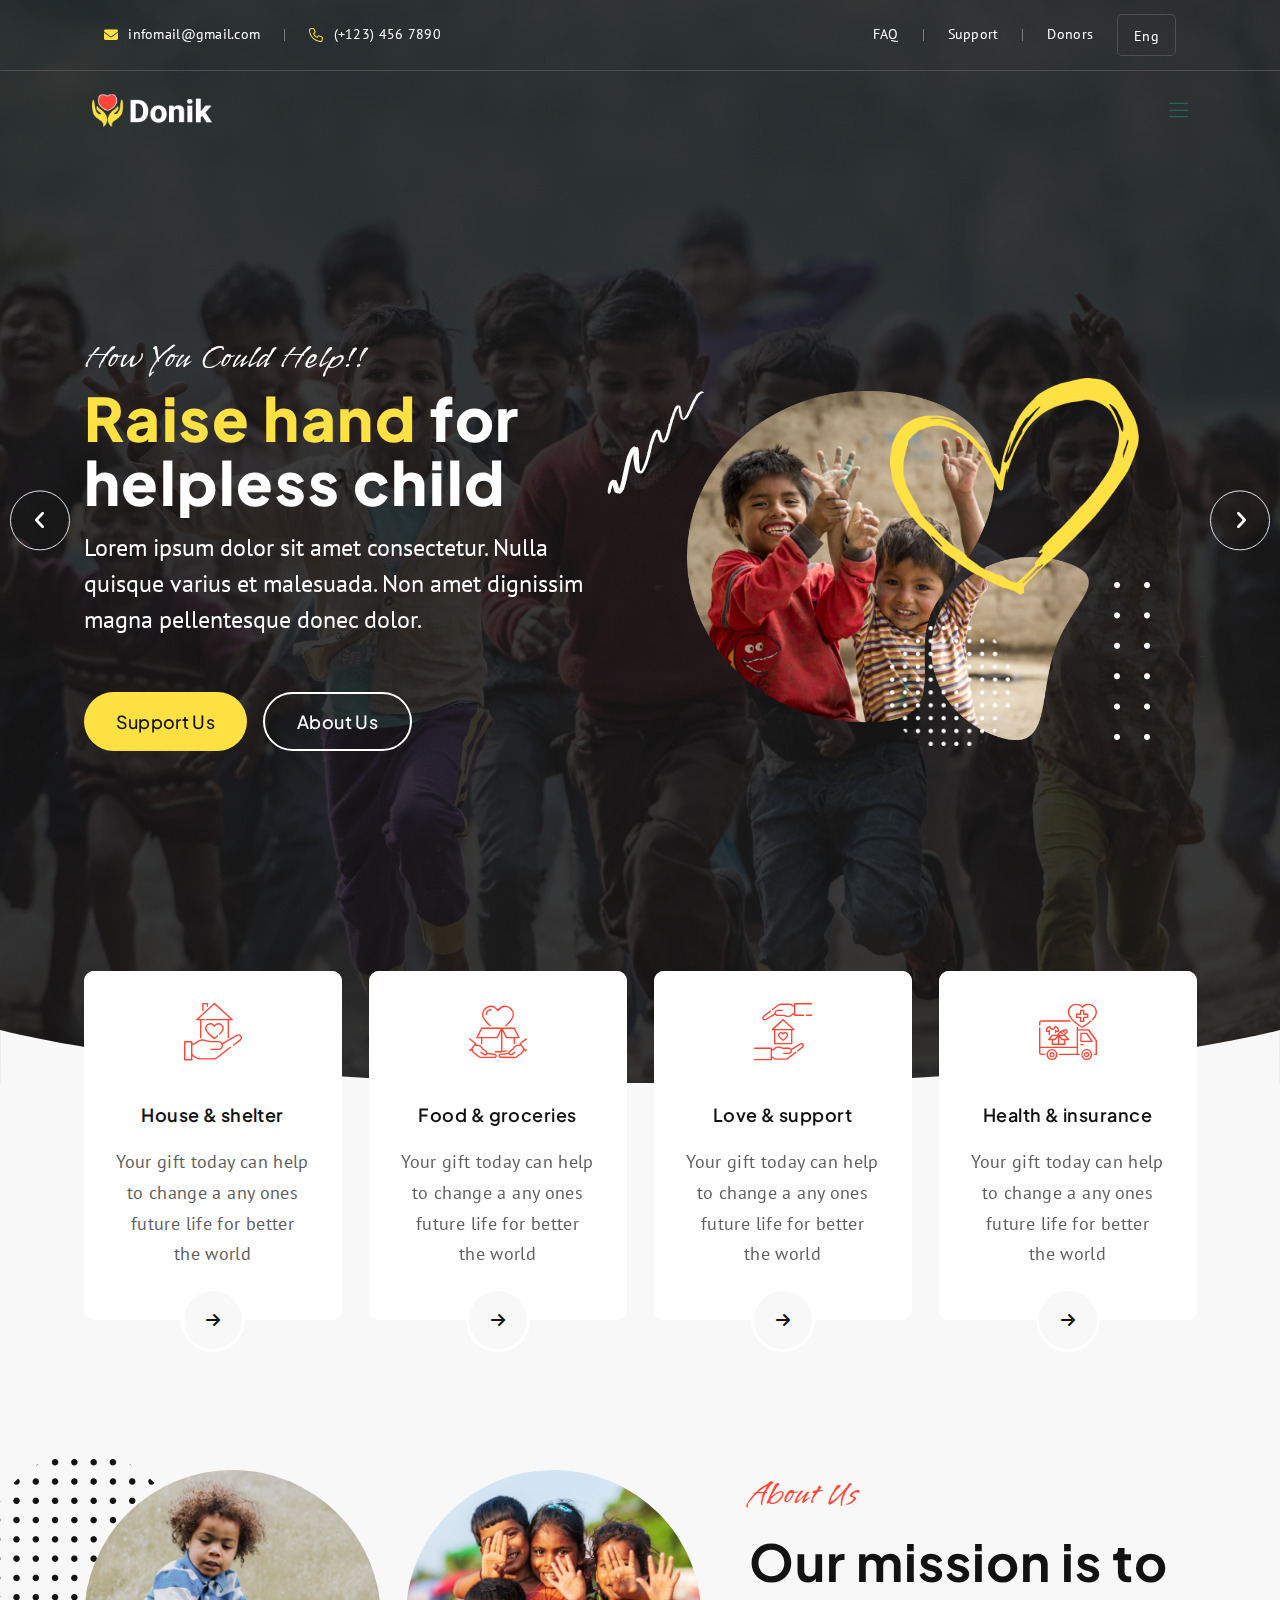
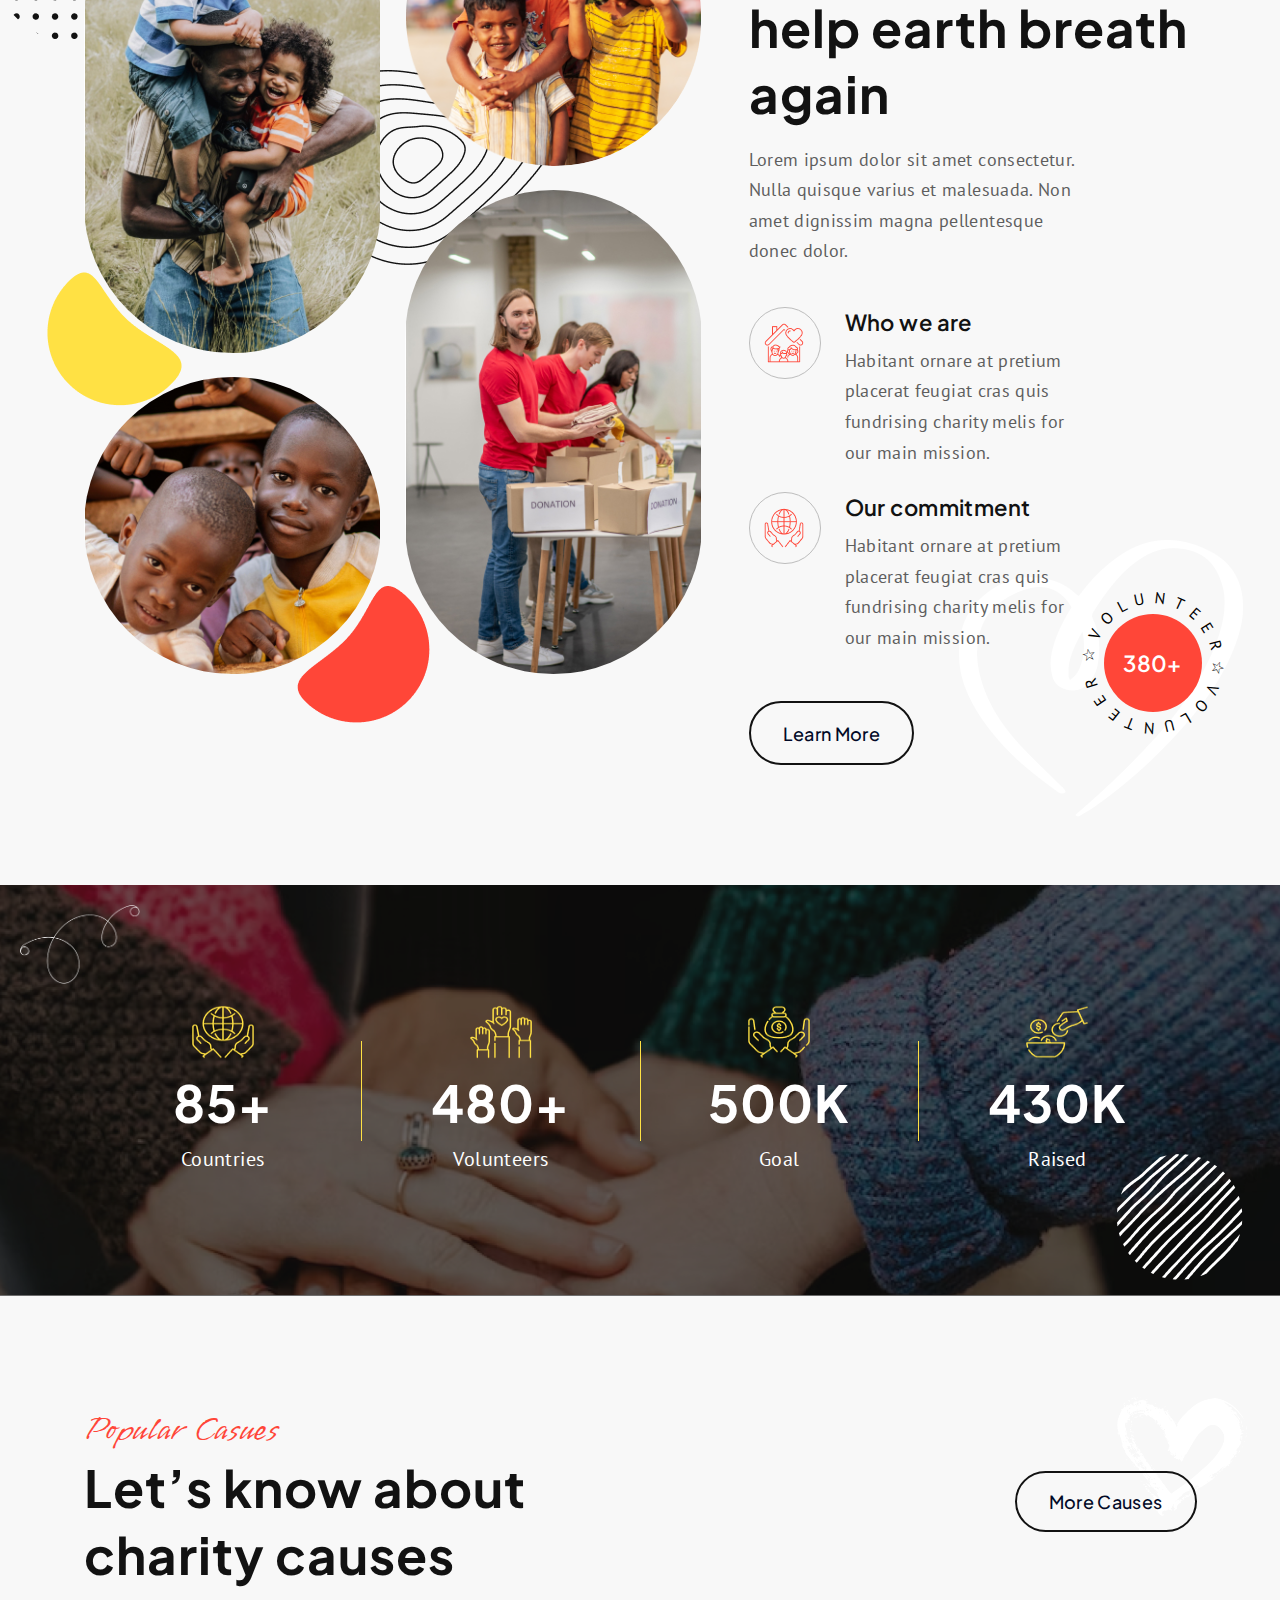
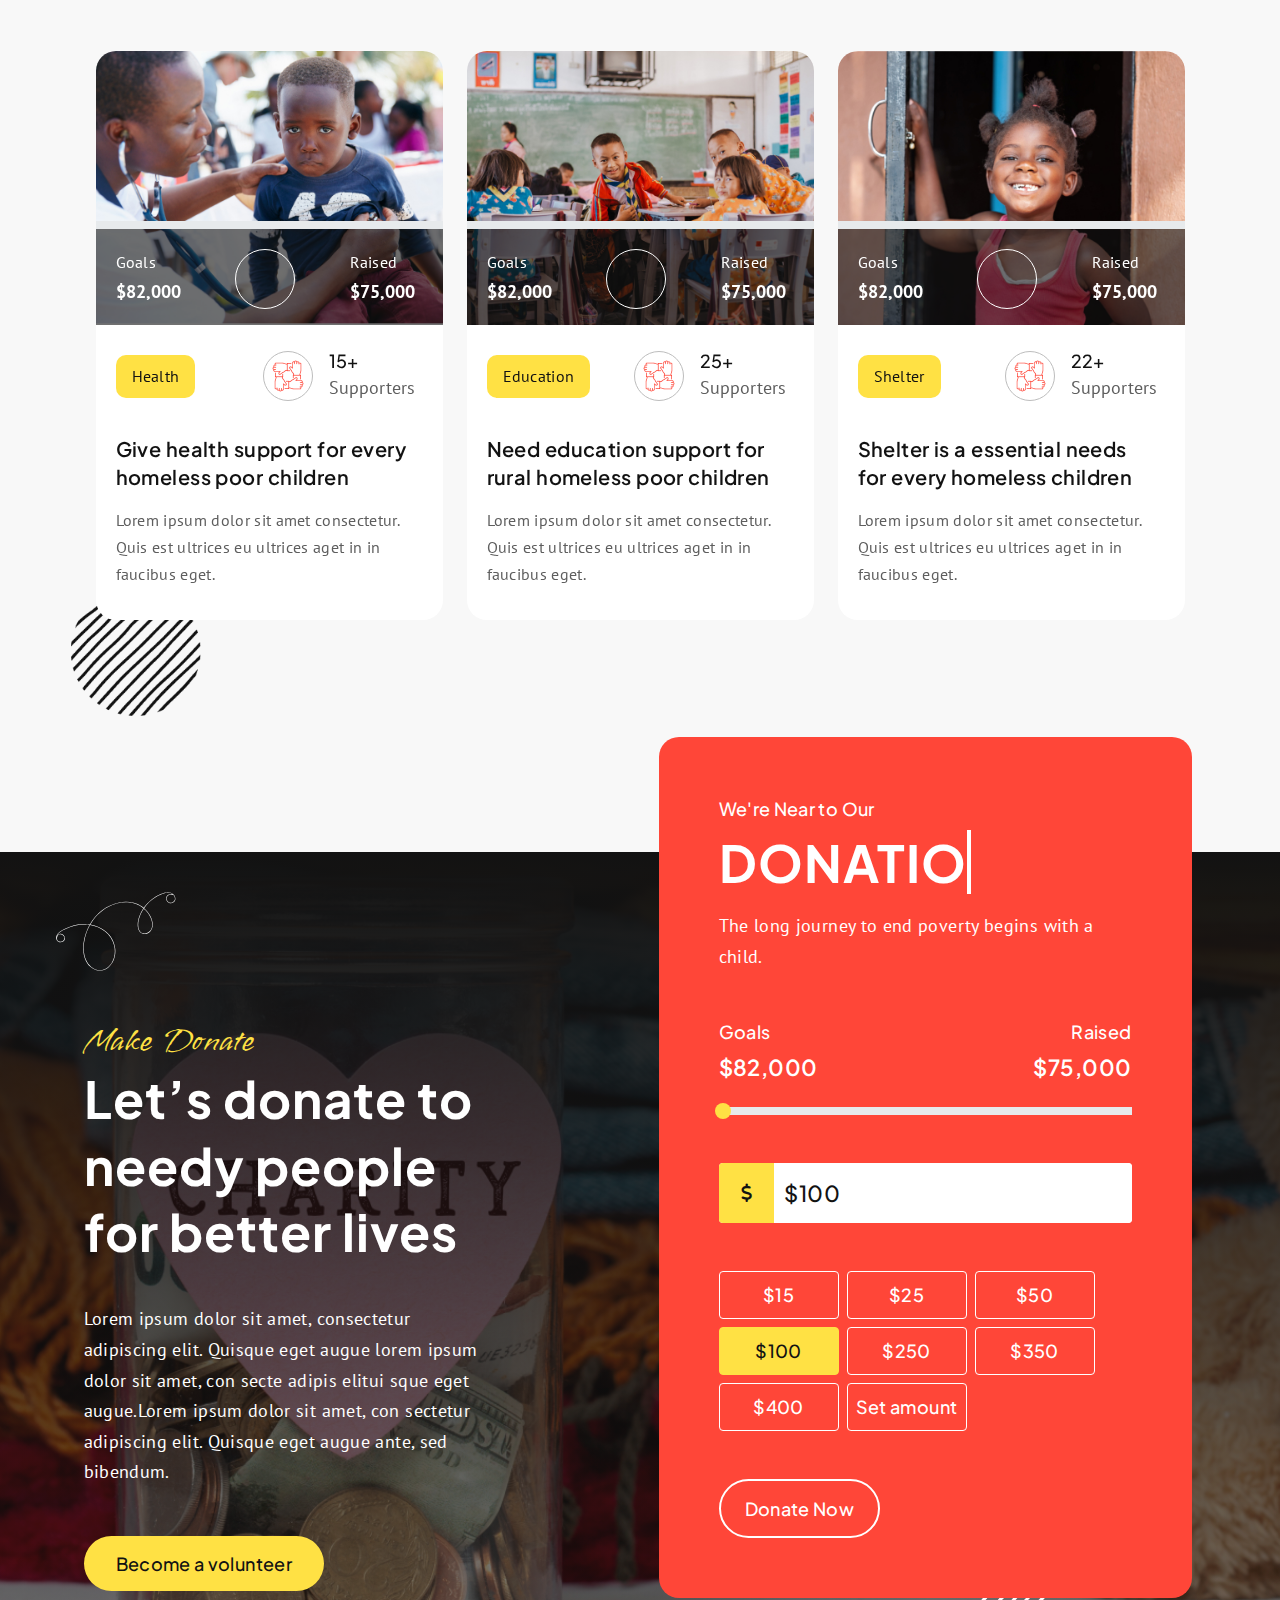
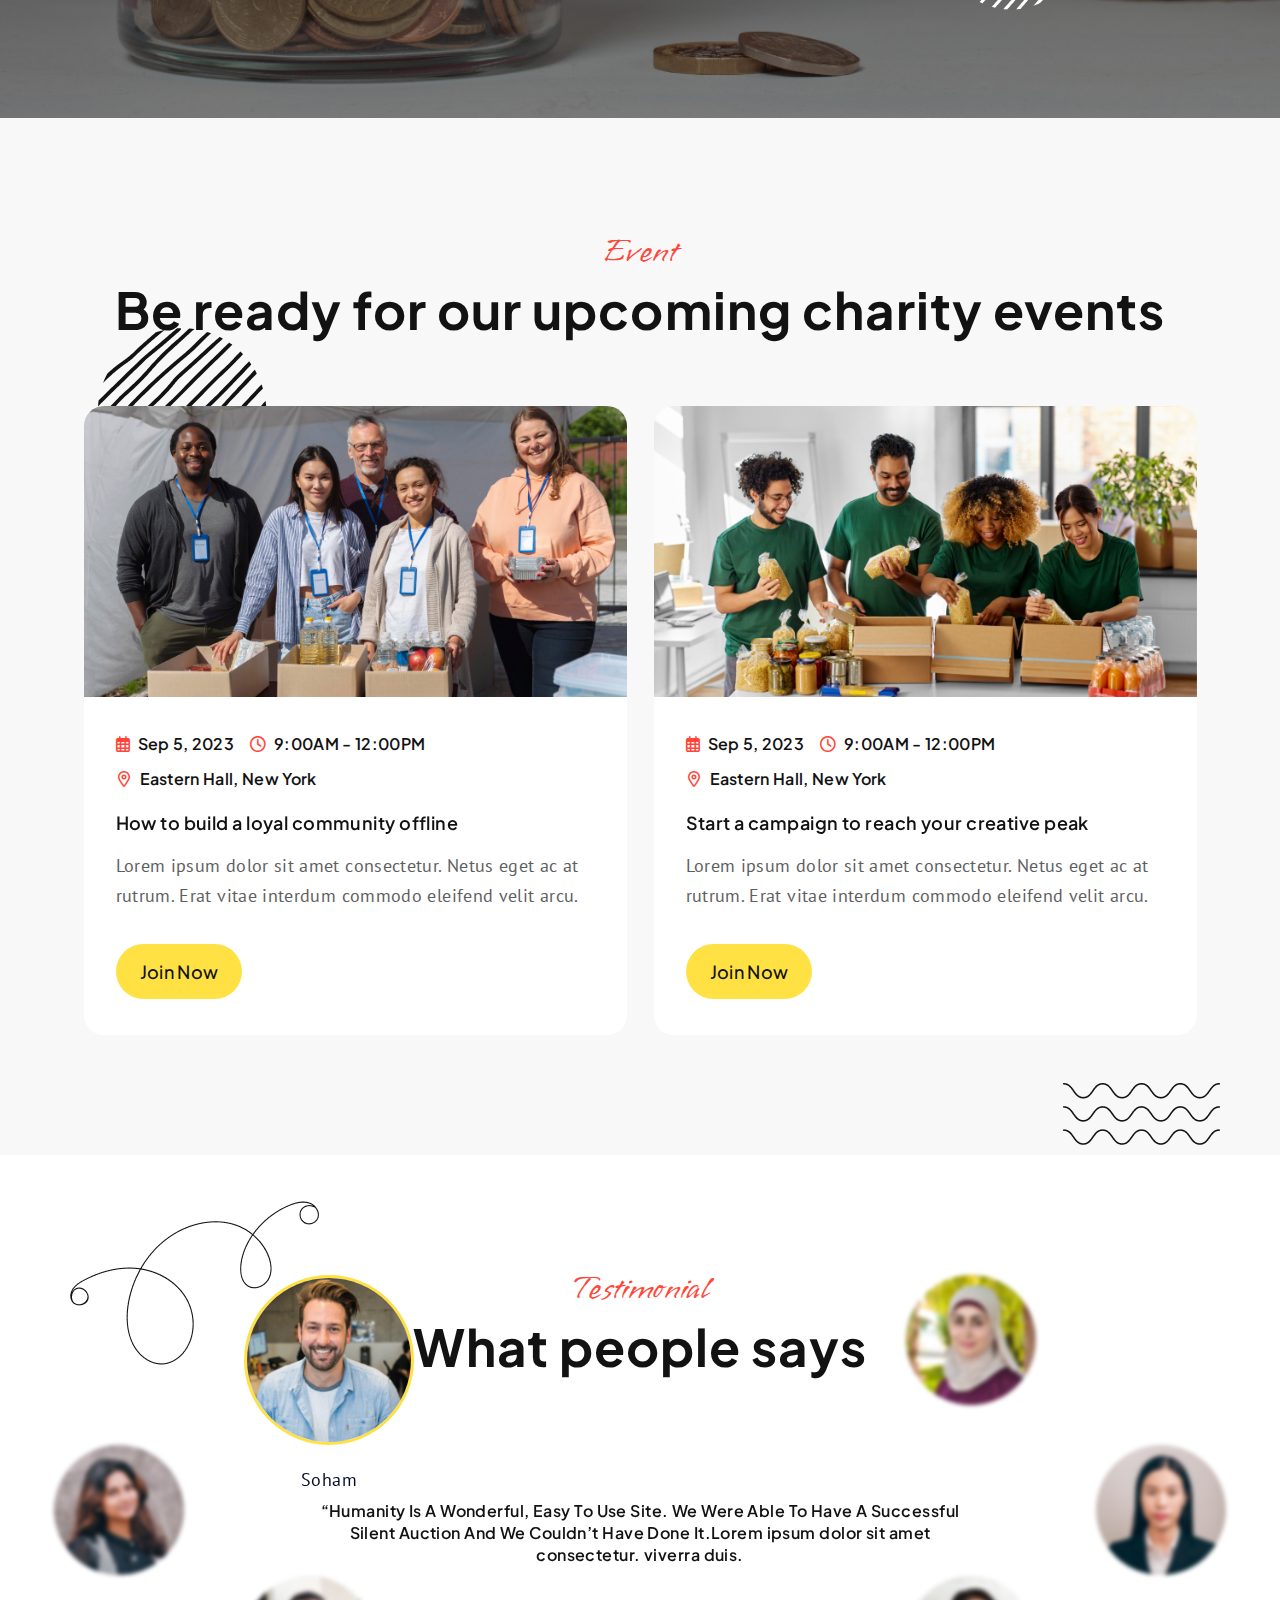
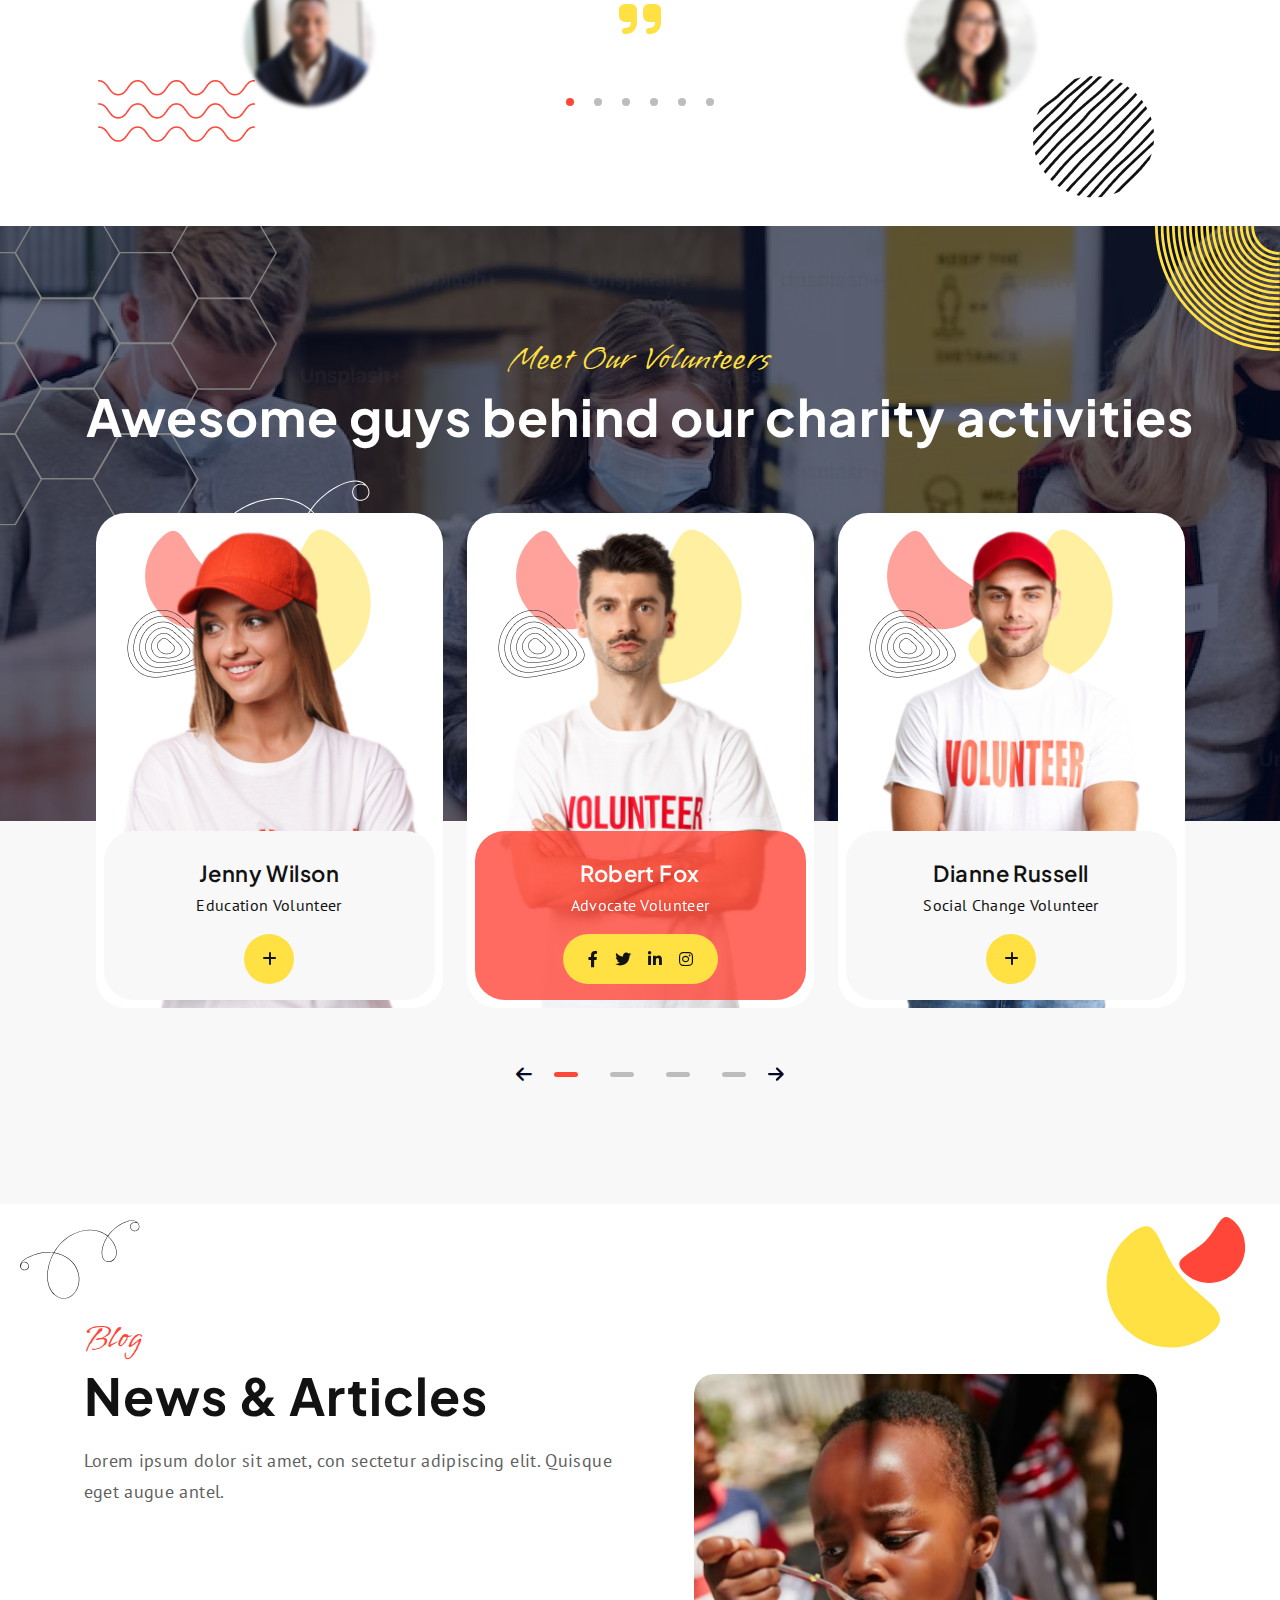
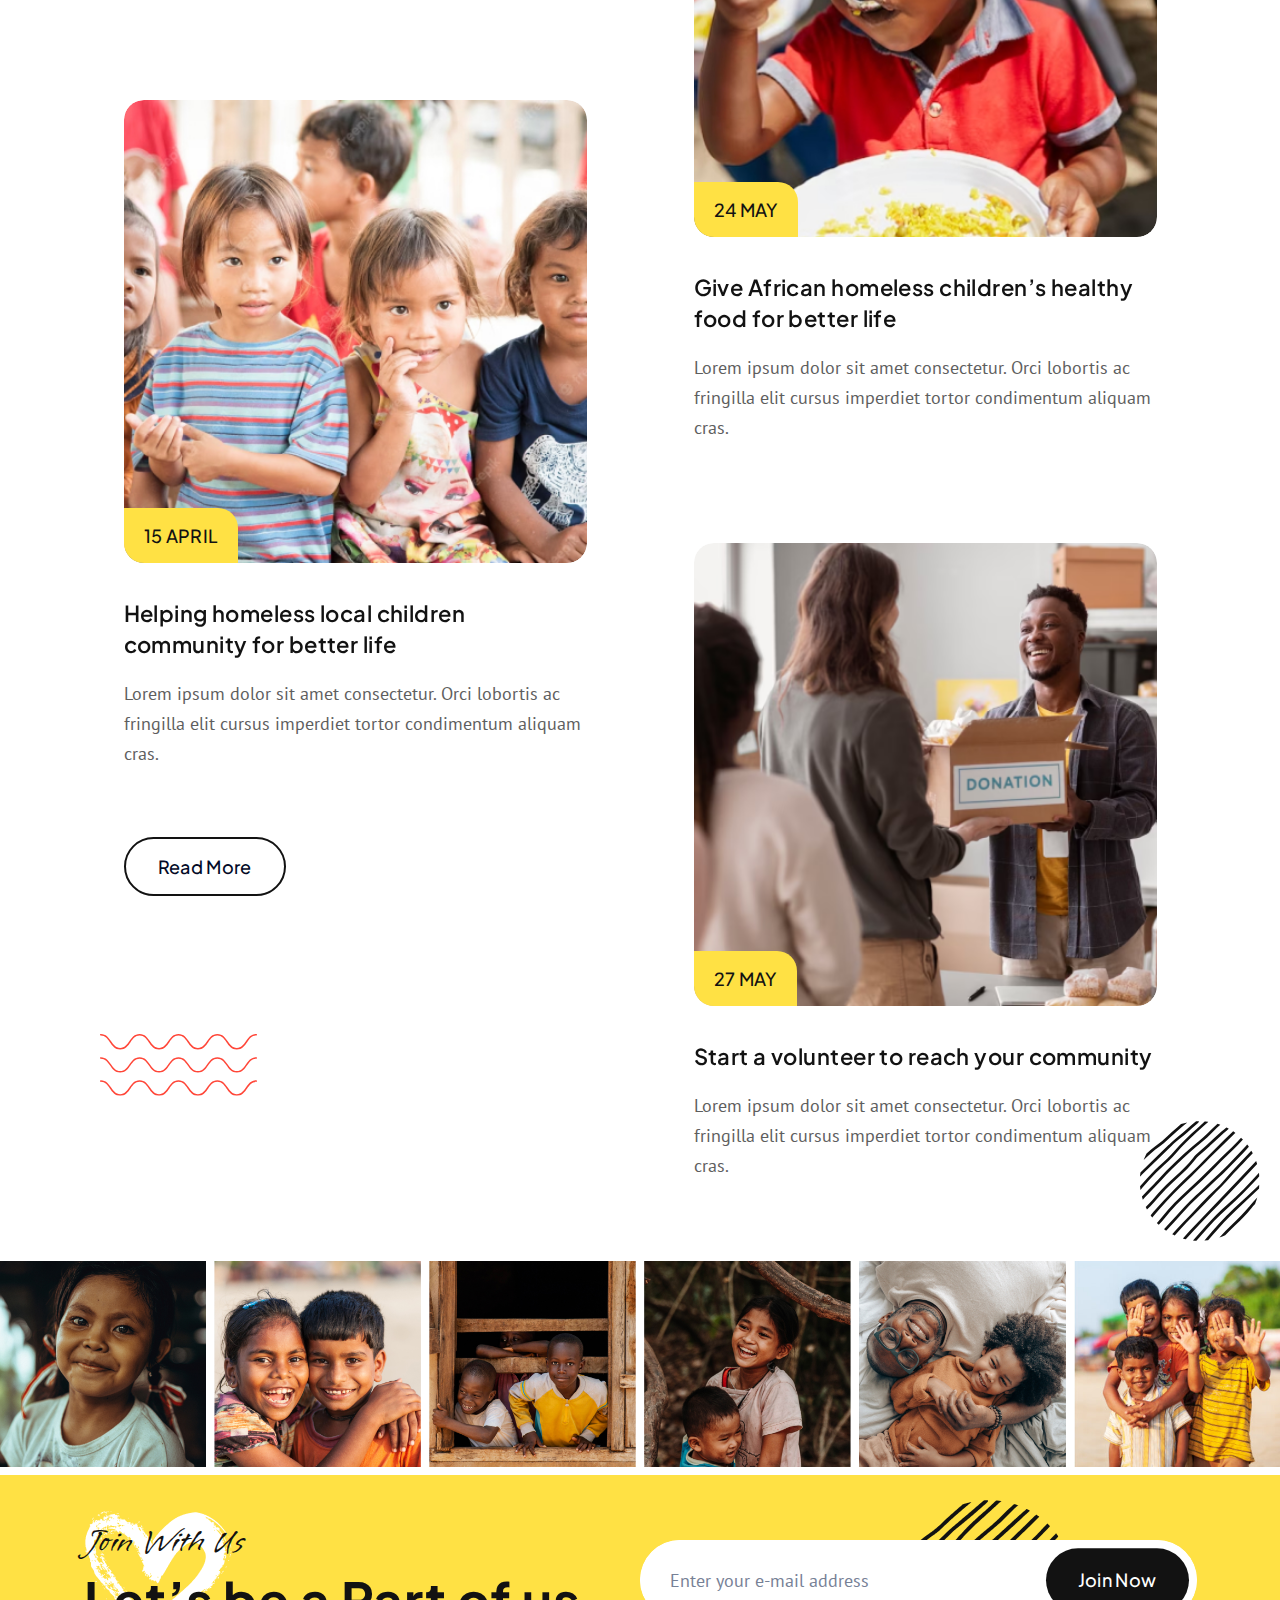
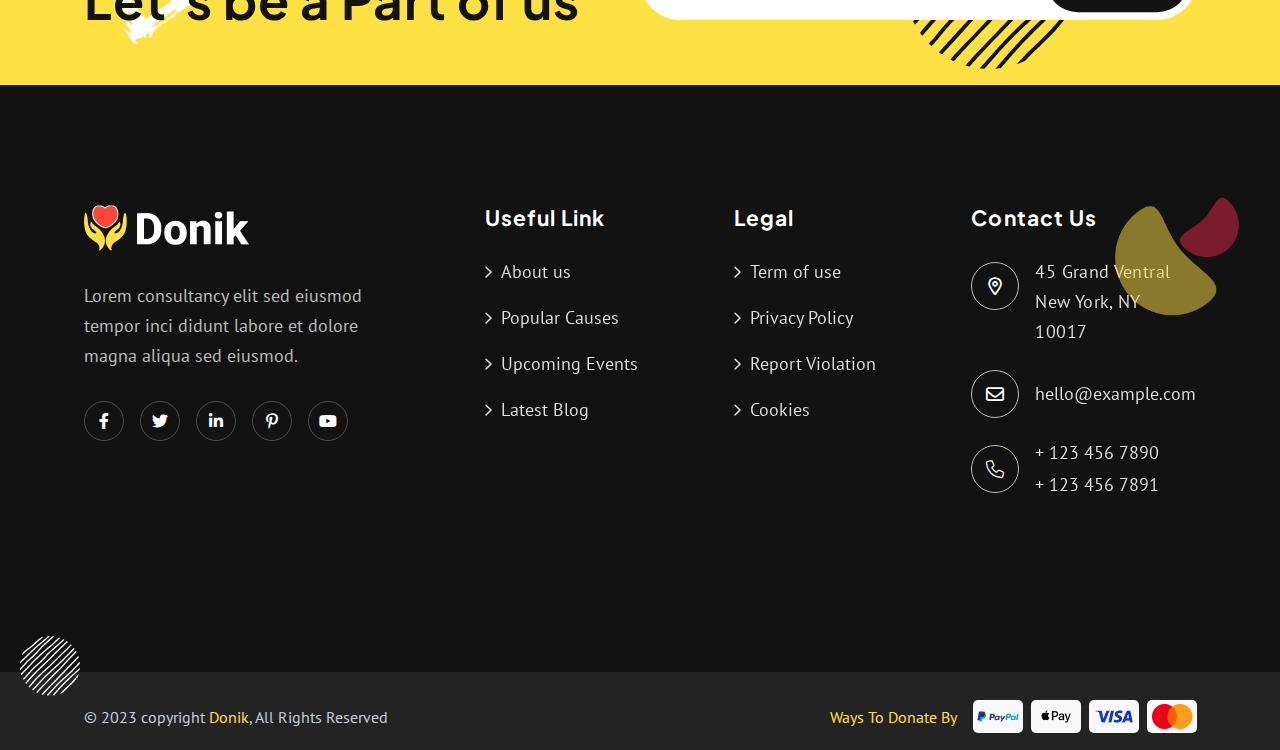
==== index.html @ ec0ce367 "intial setup" ====
<!DOCTYPE html>
<html dir="ltr" lang="zxx">
<head>
    <meta name="viewport" content="width=device-width,initial-scale=1.0" />
    <meta charset="utf-8" />
    <meta name="description" content="Donik - Charity & Fundraising HTML5 Template" />
    <meta name="keywords" content="charity, fundraising, donate today, give back, support, donation drive, community support, kindness, charitable Cause, helping hand, humanity, charity work, financial support, charity event, supporting veterans, donors" />
    <meta name="author" content="BoomDevs" />

    <title>Donik - Charity & Fundraising HTML5 Template</title>

    <link rel="icon" type="image/png" href="images/logo/favicon.png" />

    <link rel="apple-touch-icon" href="images/logo/apple-touch-icon.png" />
    <link rel="apple-touch-icon" sizes="57x57" href="images/logo/apple-touch-icon-57x57.png" />
    <link rel="apple-touch-icon" sizes="72x72" href="images/logo/apple-touch-icon-72x72.png" />
    <link rel="apple-touch-icon" sizes="76x76" href="images/logo/apple-touch-icon-76x76.png" />
    <link rel="apple-touch-icon" sizes="114x114" href="images/logo/apple-touch-icon-114x114.png" />
    <link rel="apple-touch-icon" sizes="120x120" href="images/logo/apple-touch-icon-120x120.png" />
    <link rel="apple-touch-icon" sizes="144x144" href="images/logo/apple-touch-icon-144x144.png" />
    <link rel="apple-touch-icon" sizes="152x152" href="images/logo/apple-touch-icon-152x152.png" />
    <link rel="apple-touch-icon" sizes="180x180" href="images/logo/apple-touch-icon-180x180.png" />

    <link rel="preconnect" href="https://fonts.googleapis.com">
    <link rel="preconnect" href="https://fonts.gstatic.com" crossorigin> 
    <link href="https://fonts.googleapis.com/css2?family=Nunito+Sans:opsz,wght@6..12,600&family=PT+Sans:wght@400;700&family=Plus+Jakarta+Sans:wght@300;400;500;600;700;800&family=Vujahday+Script&display=swap" rel="stylesheet">
    <link rel="stylesheet" href="css/bootstrap.min.css" />
    <link rel="stylesheet" href="css/fontawesome.min.css" />
    <link rel="stylesheet" href="css/magnific-popup.css" />
    <link rel="stylesheet" href="css/slick.css" />
    <link rel="stylesheet" href="css/meanmenu.css" />
    <link rel="stylesheet" href="css/nice-select.css" />
    <link rel="stylesheet" href="css/animate.css" />
    <link rel="stylesheet" href="css/style.css" />

    <!--[if lt IE 9]>
    <script src="https://oss.maxcdn.com/html5shiv/3.7.2/html5shiv.min.js"></script>
    <script src="https://oss.maxcdn.com/respond/1.4.2/respond.min.js"></script>
    <![endif]-->
</head>
<body>
    <!-- Preloader Start !-->
    <div id="preloader">
        <div id="preloader-status">
            <img src="images/preloader.svg" alt="Preloader">
        </div>
    </div>
    <!-- Preloader End !-->

    <!-- Header Start !-->
    <header class="header-area style-1">
        <!-- Header Top Start -->
        <div class="header-top">
            <div class="custom-container">
                <div class="header-top-inner">
                    <div class="header-top-info">
                        <div class="header-contact-info">
                            <span><a href="mailto:hello@donik.com"><i class="fa-solid fa-envelope"></i>infomail@gmail.com</a> </span>
                             <span><a href="tel:+123-456-7890" class="contact-info-item"><i class="icon-phone "></i>(+123) 456 7890</a></span>
                        </div>
                    </div>
                    <div class="header-top-info">
                        <div class="header-contact-info">
                            <span><a href="#" class="contact-info-item">FAQ</a></span>
                            <span><a href="#">Support</a></span>
                            <span><a href="#">Donors</a></span>
                        </div>
                        <div class="lang-select" >
                            <a href="#"><i class="icon-globe-1"></i> Eng <i class="icon-angle-down-6"></i> </a>
                            <ul class="lang-menu ">
                                <li><a href="#">Ban</a></li>
                                <li><a href="#">Spn</a></li>
                                <li><a href="#">Arab</a></li>
                            </ul>
                        </div>
                    </div>
                </div>
            </div>
        </div>
        <!-- Header Top End -->
        <!-- Header Nav Menu Start -->
        <div class="header-menu-area sticky-header">
            <div class="custom-container">
                <div class="header-menu-area-inner">
                    <div class="row">
                        <div class="col-xl-3 col-lg-3 col-md-6 col-6 d-flex align-items-center">
                            <div class="logo">
                                <a href="index.html" class="standard-logo"><img src="images/logo/logo.png" alt="logo" /></a>
                                <a href="index.html" class="sticky-logo"><img src="images/logo/logo4.png" alt="logo" /></a>
                                <a href="index.html" class="retina-logo"><img src="images/logo/logo.png" alt="logo" /></a>
                            </div>
                        </div>
                        <div class="col-xl-9 col-lg-9 col-md-6 col-6 d-flex align-items-center justify-content-between">
                            <div class="menu d-inline-block">
                                <nav id="main-menu" class="main-menu">
                                    <ul>
                                        <li class="dropdown active">
                                            <a href="index.html">Home</a>
                                            <ul class="submenu">
                                                <li><a href="index.html">Home Page 1</a></li>
                                                <li><a href="index-2.html">Home Page 2</a></li>
                                                <li class="dropdown"><a href="index-3.html">Home Page 3</a>
                                                    <ul class="submenu">
                                                         <li><a href="about-us.html">About us</a></li>
                                                        <li class="dropdown"><a href="causes.html">Causes</a>
                                                            <ul class="submenu">
                                                                <li><a href="causes.html">Causes</a></li>
                                                                <li><a href="causes-details.html">Causes Details Page</a></li>
                                                            </ul>
                                                        </li>
                                                        <li class="dropdown">
                                                            <a href="donor-wall.html">Pages</a>
                                                            <ul class="submenu">
                                                                <li ><a href="donor-wall.html">Donor Wall Page</a></li>
                                                                <li><a href="donation-details.html">Donation Details Page</a></li>
                                                                <li><a href="events.html">Events Page</a></li>
                                                                <li><a href="event-details.html">Event Details Page</a></li>
                                                            </ul>
                                                        </li>
                                                        <li class="dropdown">
                                                            <a href="blog.html">Blog</a>
                                                            <ul class="submenu">
                                                                <li><a href="blog.html">Blog</a></li>
                                                                <li><a href="blog-details.html">Blog Details Page</a></li>
                                                            </ul>
                                                        </li>
                                                        <li><a href="contact.html">Contact us</a></li>
                                                    </ul>
                                                </li>
                                            </ul>
                                        </li>
                                        <li><a href="about-us.html">About us</a></li>
                                        <li class="dropdown">
                                            <a href="causes.html">Causes</a>
                                            <ul class="submenu">
                                                <li><a href="causes.html">Causes</a></li>
                                                 <li><a href="causes-details.html">Causes Details Page</a></li>
                                            </ul>
                                        </li>
                                        <li class="dropdown">
                                            <a href="donor-wall.html">Pages</a>
                                            <ul class="submenu">
                                                <li ><a href="donor-wall.html">Donor Wall Page</a></li>
                                                <li><a href="donation-details.html">Donation Details Page</a></li>
                                                <li><a href="events.html">Events Page</a></li>
                                                <li><a href="event-details.html">Event Details Page</a></li>
                                            </ul>
                                        </li>
                                        <li class="dropdown">
                                            <a href="blog.html">Blog</a>
                                            <ul class="submenu">
                                                <li><a href="blog.html">Blog</a></li>
                                                 <li><a href="blog-details.html">Blog Details Page</a></li>
                                            </ul>
                                        </li>
                                        <li><a href="contact.html">Contact us</a></li>
                                    </ul>
                                </nav>
                            </div>
                            <!-- Header Button Start !-->
                            <a href="donation-details.html" class="header-btn style-1 bubble"> Donate Now</a>
                            <!-- Header Button Start !-->
                            <!-- Mobile Menu Toggle Button Start !-->
                            <div class="mobile-menu-bar  text-end">
                                <a href="#" class="mobile-menu-toggle-btn"><i class="fal fa-bars"></i></a>
                            </div>
                            <!-- Mobile Menu Toggle Button End !-->
                        </div>
                    </div>
                </div>
            </div>
        </div>
        <!-- Header Nav Menu End -->
    </header>
    <!-- Header End !-->

    <!-- Menu Sidebar Section Start -->
    <div class="menu-sidebar-area">
        <div class="menu-sidebar-wrapper">
            <div class="menu-sidebar-close">
                <button class="menu-sidebar-close-btn" id="menu_sidebar_close_btn"><i class="fal fa-times"></i></button>
            </div>
            <div class="menu-sidebar-content">
                <div class="menu-sidebar-logo">
                    <a href="index.html"><img src="images/logo/logo4.png" alt="logo"/></a>
                </div>
                <div class="mobile-nav-menu"></div>
                <div class="menu-sidebar-content">
                    <div class="menu-sidebar-single-widget">
                        <h5 class="menu-sidebar-title">Contact Info</h5>
                        <div class="header-contact-info">
                            <span><i class="fa-solid fa-location-dot"></i>20, Bordeshi, New York, US</span>
                            <span><a href="mailto:hello@donik.com"><i class="fa-solid fa-envelope"></i>hello@donik.com</a></span>
                            <span><a href="tel:+123-456-7890"><i class="fa-solid fa-phone"></i>+123-456-7890</a></span>
                        </div>
                        <div class="social-profile">
                            <a href="#"><i class="fa-brands fa-facebook-f"></i></a>
                            <a href="#"><i class="fa-brands fa-twitter"></i></a>
                            <a href="#"><i class="fa-brands fa-linkedin-in"></i></a>
                            <a href="#"><i class="fa-brands fa-youtube"></i></a>
                        </div>
                    </div>
                </div>
            </div>
        </div>
    </div>

    <!-- Menu Sidebar Section Start -->
    <div class="body-overlay"></div>

    <!-- Slider Section Start !-->
    <div class="slider-area style-1" id="slider-area">
        <div class="slider-bg-image"  style="background-image: url('images/slider/slider-1.jpg')">
            <div class="slider-overlay"></div>
        </div>
        <div class="slider-wrapper">
            <!-- single slider start -->
            <div class="single-slider-wrapper">
                <div class="single-slider">
                    <div class="container h-100 align-self-center">
                        <div class="row h-100">
                            <div class="col-lg-6 align-self-center order-2 order-lg-1">
                                <div class="slider-content-wrapper">
                                    <div class="slider-content">
                                        <span class="slider-short-title">How you could help!!</span>
                                        <h1 class="slider-title"><span>Raise hand </span> for helpless child</h1>
                                        <p class="slider-short-desc">Lorem ipsum dolor sit amet consectetur. Nulla quisque varius et malesuada. Non amet dignissim magna pellentesque donec dolor.</p>
                                        <div class="slider-btn-wrapper style-1">
                                            <a href="contact.html" class="theme-btn style-1 bubble">Support Us</a>
                                            <a href="about-us.html" class="theme-btn style-2 bubble">About Us</a>
                                        </div>
                                    </div>
                                </div>
                            </div>
                            <div class="col-lg-6 align-self-center  order-1 order-lg-2">
                                <div class="slider-image">
                                    <div class="sketch-1">
                                        <img src="images/shape/heart-1.png" alt="sketch">
                                    </div>
                                    <div class="sketch-2">
                                        <img src="images/shape/snake.png" alt="sketch">
                                    </div>
                                    <div class="sketch-3">
                                        <img src="images/shape/dots.png" alt="sketch">
                                    </div>
                                    <div class="sketch-4">
                                        <img src="images/shape/ornament.png" alt="sketch">
                                    </div>
                                    <div class="slider-image-shape">
                                        <img class="slider-main-img slider-image-1" src="images/slider/happy-children.jpg" alt="feature image" />
                                    </div>
                                </div>
                            </div>
                        </div>
                    </div>
                </div>
            </div>
            <!-- single slider end -->

            <!-- single slider start -->
            <div class="single-slider-wrapper">
                <div class="single-slider">
                    <div class="container h-100 align-self-center">
                        <div class="row h-100">
                            <div class="col-lg-6 align-self-center order-2 order-lg-1">
                                <div class="slider-content-wrapper">
                                    <div class="slider-content">
                                        <span class="slider-short-title">How you could help!!</span>
                                        <h1 class="slider-title"><span>These kids  </span> need your love and support</h1>
                                        <p class="slider-short-desc">Lorem ipsum dolor sit amet consectetur. Nulla quisque varius et malesuada. Non amet dignissim magna pellentesque donec dolor.</p>
                                        <div class="slider-btn-wrapper style-1">
                                            <a href="contact.html" class="theme-btn style-1 bubble">Support Us</a>
                                            <a href="about-us.html" class="theme-btn style-2 bubble">About Us</a>
                                        </div>
                                    </div>
                                </div>
                            </div>
                            <div class="col-lg-6 align-self-center  order-1 order-lg-2">
                                <div class="slider-image">
                                    <div class="sketch-1">
                                        <img src="images/shape/heart-1.png" alt="sketch">
                                    </div>
                                    <div class="sketch-2">
                                        <img src="images/shape/snake.png" alt="sketch">
                                    </div>
                                    <div class="sketch-3">
                                        <img src="images/shape/dots.png" alt="sketch">
                                    </div>
                                    <div class="sketch-4">
                                        <img src="images/shape/ornament.png" alt="sketch">
                                    </div>
                                    <div class="slider-image-shape">
                                        <img class="slider-main-img slider-image-2" src="images/slider/children.jpg" alt="feature image" />
                                    </div>
                                </div>
                            </div>
                        </div>
                    </div>
                </div>
            </div>
            <!-- single slider end -->

            <!-- single slider start -->
            <div class="single-slider-wrapper">
                <div class="single-slider">
                    <div class="container h-100 align-self-center">
                        <div class="row h-100">
                            <div class="col-lg-6 align-self-center order-2 order-lg-1">
                                <div class="slider-content-wrapper">
                                    <div class="slider-content">
                                        <span class="slider-short-title">How you could help!!</span>
                                        <h1 class="slider-title"><span>Give love  </span> and support to the children's</h1>
                                        <p class="slider-short-desc">Lorem ipsum dolor sit amet consectetur. Nulla quisque varius et malesuada. Non amet dignissim magna pellentesque donec dolor.</p>
                                        <div class="slider-btn-wrapper style-1">
                                            <a href="contact.html" class="theme-btn style-1 bubble">Support Us</a>
                                            <a href="about-us.html" class="theme-btn style-2 bubble">About Us</a>
                                        </div>
                                    </div>
                                </div>
                            </div>
                            <div class="col-lg-6 align-self-center  order-1 order-lg-2">
                                <div class="slider-image">
                                    <div class="sketch-1">
                                        <img src="images/shape/heart-1.png" alt="sketch">
                                    </div>
                                    <div class="sketch-2">
                                        <img src="images/shape/snake.png" alt="sketch">
                                    </div>
                                    <div class="sketch-3">
                                        <img src="images/shape/dots.png" alt="sketch">
                                    </div>
                                    <div class="sketch-4">
                                        <img src="images/shape/ornament.png" alt="sketch">
                                    </div>
                                    <div class="slider-image-shape">
                                        <img class="slider-main-img slider-image-3" src="images/slider/children2.jpg" alt="feature image" />
                                    </div>
                                </div>
                            </div>
                        </div>
                    </div>
                </div>
            </div>
            <!-- single slider end -->
        </div>
    </div>
    <!-- Slider Section End !-->

    <!-- Slider bottom Shape !-->
    <div class="slider-bottom-shape">
        <img src="images/slider-3/Subtract.svg" alt="">
    </div>

    <!-- Feature Area Start-->
    <div class="feature-area style-1">
        <div class="container">
            <div class="row gy-4  gy-lg-5 feature-area-wrapper">
                <div class="col-md-6 col-xl-3">
                    <!-- single info-card start -->
                    <div class="info-card " >
                        <div class="card-inner">
                            <div class="image-wrapper">
                                <img src="images/feature/card-bg-4.jpg" alt="">
                            </div>
                            <div class="content-wrapper">
                                <div class="title-wrapper">
                                    <div class="icon">
                                        <i class="icon-shelter"></i>
                                    </div>
                                    <h3><a href="#" class="title">House & shelter</a></h3>
                                </div>
                                <div class="content">
                                    <p class="desc">Your gift today can help to change a any ones future life for better the world</p>
                                </div>
                            </div>
                        </div>
                        <div class="read-more">
                            <a href="#">
                                <span class="icon">
                                    <i class="fa-solid fa-arrow-right"></i>
                                </span>
                            </a>
                        </div>
                    </div>
                    <!-- single info-card End-->
                </div>
                <div class="col-md-6 col-xl-3">
                    <!-- single info-card start -->
                    <div class="info-card " >
                        <div class="card-inner">
                            <div class="image-wrapper">
                                <img src="images/feature/card-bg-2.jpg" alt="">
                            </div>
                            <div class="content-wrapper">
                                <div class="title-wrapper">
                                    <div class="icon">
                                        <i class="icon-gift-box"></i>
                                    </div>
                                    <h3><a href="#" class="title">Food & groceries</a></h3>
                                </div>
                                <div class="content">
                                    <p class="desc">Your gift today can help to change a any ones future life for better the world</p>
                                </div>
                            </div>
                        </div>
                        <div class="read-more">
                            <a href="#">
                                <span class="icon">
                                    <i class="fa-solid fa-arrow-right"></i>
                                </span>
                            </a>
                        </div>
                    </div>
                    <!-- single info-card End-->
                </div>
                <div class="col-md-6 col-xl-3">
                    <!-- single info-card start -->
                    <div class="info-card " >
                        <div class="card-inner">
                            <div class="image-wrapper">
                                <img src="images/feature/card-bg-3.jpg" alt="">
                            </div>
                            <div class="content-wrapper">
                                <div class="title-wrapper">
                                    <div class="icon">
                                        <i class="icon-shelter-small"></i>
                                    </div>
                                    <h3><a href="#" class="title">Love & support</a></h3>
                                </div>
                                <div class="content">
                                    <p class="desc">Your gift today can help to change a any ones future life for better the world</p>
                                </div>
                            </div>
                        </div>
                        <div class="read-more">
                            <a href="#">
                                <span class="icon">
                                    <i class="fa-solid fa-arrow-right"></i>
                                </span>
                            </a>
                        </div>
                    </div>
                    <!-- single info-card End-->
                </div>
                <div class="col-md-6 col-xl-3">
                    <!-- single info-card start -->
                    <div class="info-card " >
                        <div class="card-inner">
                            <div class="image-wrapper">
                                <img src="images/feature/card-bg-1.jpg" alt="">
                            </div>
                            <div class="content-wrapper">
                                <div class="title-wrapper">
                                    <div class="icon">
                                        <i class="icon-ambulance"></i>
                                    </div>
                                    <h3><a href="#" class="title">Health & insurance</a></h3>
                                </div>
                                <div class="content">
                                    <p class="desc">Your gift today can help to change a any ones future life for better the world</p>
                                </div>
                            </div>
                        </div>
                        <div class="read-more">
                            <a href="#">
                                <span class="icon">
                                    <i class="fa-solid fa-arrow-right"></i>
                                </span>
                            </a>
                        </div>
                    </div>
                    <!-- single info-card End-->
                </div>
            </div>
        </div>
    </div>
    <!-- Feature Area End !-->

    <!-- About us Area Start -->
    <div class="about-us-area style-1" id="about-us-area">
        <div class="heart-sketch"><img src="images/about/heart.png" alt="sketch"></div>
        <div class="container">
            <div class="row gy-5 align-content-center">
                <div class="col-xl-7 col-12 ">
                    <!-- About Us Image Wrapper Start -->
                    <div class="about-us-image-wrapper">
                        <div class="shape-1"><img src="images/about/circle.png" alt="shape"></div>
                        <div class="first-wrapper">
                            <div class="image-1">
                                <div class="sketch-1"><img src="images/about/ornament.png" alt="shape"></div>
                                <div class="sketch-2"><img src="images/about/half-circl.png" alt="shape"></div>
                                <div class="img-wrapper"><img src="images/about/img-1.jpg" alt="about-us"></div>
                            </div>
                            <div class="image-2">
                                <div class="sketch-3"><img src="images/about/half-circl-2.png" alt="shape"></div>
                                <div class="img-wrapper"><img src="images/about/img-2.jpg" alt="about-us"></div>
                            </div>
                        </div>
                        <div class="second-wrapper">
                            <div class="image-3">
                                <div class="img-wrapper"><img src="images/about/img-3.png" alt="about-us"></div>
                            </div>
                            <div class="image-4">
                                <div class="img-wrapper"><img src="images/about/img-4.jpg" alt="about-us"></div>
                            </div>
                        </div>
                    </div>
                    <!-- About Us Image Wrapper End -->
                </div>
                <div class="col-xl-5 col-12">
                    <!-- About Us Content Wrapper Start -->       
                    <div class="about-us-content-wrapper">
                        <a href="https://www.youtube.com/watch?v=SZEflIVnhH8" class="mfp-iframe video-play">
                           <div class="certified-wrapper">
                               <div class="certified">
                                <div class="circle-wrapper">
                                    <div class="circle">
                                        <svg viewBox="0 0 100 100"  width="160" height="160">
                                            <defs><path id="circle" d="M 50, 50 m -37, 0 a 37,37 0 1,1 74,0 a 37,37 0 1,1 -74,0"/></defs>
                                            <text font-size="10" letter-spacing="1.4"><textPath href="#circle">☆   V  O  L  U  N  T  E  E  R   ☆   V  O  L  U  N  T  E  E  R</textPath></text>
                                        </svg>
                                    </div>
                                    <div class="inner">
                                        <p><span class="counter">380</span>+</p>
                                    </div>
                                </div>
                               </div>
                           </div>
                        </a>
                        <div class="section-title">
                            <span class="short-title">About us</span>
                            <h2 class="title">Our mission is to help earth breath again</h2>
                            <p class="desc">Lorem ipsum dolor sit amet consectetur. Nulla quisque varius et malesuada. Non amet dignissim magna pellentesque donec dolor.</p>
                        </div>
                        <div class="about-us-list">
                            <div class="list-item">
                                <div class="icon"><img src="images/about/icon-home.png" alt="icon"></div>
                                <div class="content-wrapper">
                                    <h5 class="title">Who we are</h5>
                                    <p class="desc">Habitant ornare at pretium placerat feugiat cras quis fundrising charity melis for our main mission.</p>
                                </div>
                            </div>
                            <div class="list-item">
                                <div class="icon">
                                    <img src="images/about/icon-hand.png" alt="icon">
                                </div>
                                <div class="content-wrapper">
                                    <h5 class="title">Our commitment</h5>
                                    <p class="desc">Habitant ornare at pretium placerat feugiat cras quis fundrising charity melis for our main mission.</p>
                                </div>
                            </div>
                            <div class="about-btn">
                                <a href="about-us.html" class="theme-btn style-6 bubble">Learn More</a>
                            </div>
                        </div>
                    </div>
                    <!-- About Us Content Wrapper End -->   
                </div>
            </div>
        </div>
    </div>
    <!-- About us Area End -->

    <!-- Counter Area Start -->
    <div class="counter-area style-1 style-2" style="background-image: url('images/counter-area/counter-1-bg.jpg')">
        <img class="feature-image1" src="images/counter-area/feature-image.png" alt="feature-image1">
        <img class="feature-image2" src="images/counter-area/feature-image2.png" alt="feature-image2">
        <div class="container">
            <div class="counter-container-wrapper">
                <!-- Single Counter Start -->
                <div class="single-counter"> 
                    <img class="counter-icon" src="images/counter-area/logo1.png" alt="counter-logo">
                    <div class="counter-inner">
                        <h2 class="counter m-0">85</h2>
                        <span>+</span>
                    </div>
                    <p class="title m-0">Countries</p>
                </div>
                 <!-- Single Counter End -->
                <div class="divider"><div class="outline"></div></div>
                <!-- Single Counter Start -->
                <div class="single-counter"> 
                    <img class="counter-icon" src="images/counter-area/logo2.png" alt="counter-logo">
                    <div class="counter-inner">
                        <h2 class="counter m-0">480</h2>
                        <span>+</span>
                    </div>
                    <p class="title m-0">Volunteers</p>
                </div>
                 <!-- Single Counter End -->
                <div class="divider style-2"><div class="outline"></div></div>
                <!-- Single Counter Start -->
                <div class="single-counter"> 
                    <img class="counter-icon" src="images/counter-area/logo3.png" alt="counter-logo">
                    <div class="counter-inner">
                        <h2 class="counter m-0">500</h2>
                        <span>K</span>
                    </div>
                    <p class="title m-0">Goal</p>
                </div>
                 <!-- Single Counter End -->
                <div class="divider"><div class="outline"></div></div>
                <!-- Single Counter Start -->
                <div class="single-counter"> 
                    <img class="counter-icon" src="images/counter-area/logo4.png" alt="counter-logo">
                    <div class="counter-inner">
                        <h2 class="counter m-0">430</h2>
                        <span>K</span>
                    </div>
                    <p class="title m-0">Raised</p>
                </div>
                <!-- Single Counter End -->
            </div>
        </div>
    </div>
    <!-- Counter Area End -->

    <!--Causes Area Style-1 Start -->
    <div class="causes-area style-1" id="causes-area">
        <div class="feature-shape"><img src="images/causes-area/circle.png" alt="Shape"></div>
         <div class="feature-shape-2"><img src="images/causes-area/heart.png" alt="Shape"></div>
        <div class="container">
            <div class="title-area">
                <div class="section-title">
                    <span class="short-title">Popular Casues</span>
                    <h2 class="title">Let’s know about charity causes</h2>
                </div>
                <div class="btn-wrapper"><a href="causes.html" class="theme-btn style-6 bubble">More Causes</a></div>
            </div>
            <div class="causes-slider" >
                <!-- Causes Single Card Start -->
                <div class="causes-card">
                    <div class="image-wrapper">
                        <a href="causes-details.html"><img src="images/causes-area/image-1.jpg" alt="profile-img"></a>
                        <div class="skill-progressbar">
                            <div class="progress-inner" data-percentage="84%">
                                <div class="progress-content-outter">
                                    <div class="progress-content"></div>
                                </div>
                                <div class="progress-inner-item">
                                    <div class="goals">
                                        <p class="title">Goals</p>
                                        <p class="price">$82,000</p>
                                    </div>
                                    <span class="progress-number-count">
                                        <span class="progress-percent"></span>
                                    </span>
                                    <div class="raised">
                                        <p class="title">Raised</p>
                                        <p class="price">$75,000</p>
                                    </div>
                                </div>              
                            </div>
                        </div>
                    </div>
                    <div class="content">
                        <div class="btn-section">
                            <p class="badge-btn" >Health</p>
                            <div class="support">
                                <div class="icon">
                                    <img src="images/shape/hand-icon.png" alt="icon">
                                </div>
                                <div class="support-text">
                                    <h6>15+</h6>
                                    <p>Supporters</p>
                                </div>
                            </div>
                        </div>
                        <h3  class="title"><a href="causes-details.html">Give health support for every homeless poor children</a></h3>
                        <p class="desc">Lorem ipsum dolor sit amet consectetur. Quis est ultrices eu ultrices aget in in faucibus eget.</p>
                    </div>
                </div>
                <!-- Causes Single Card End -->
                <!-- Causes Single Card Start -->
                <div class="causes-card">
                    <div class="image-wrapper">
                        <a href="causes-details.html"><img src="images/causes-area/image-2.jpg" alt="profile-img"></a>
                        <div class="skill-progressbar">
                            <div class="progress-inner" data-percentage="84%">
                                <div class="progress-content-outter">
                                    <div class="progress-content"></div>
                                </div>
                                <div class="progress-inner-item">
                                    <div class="goals">
                                        <p class="title">Goals</p>
                                        <p class="price">$82,000</p>
                                    </div>
                                    <span class="progress-number-count">
                                        <span class="progress-percent"></span>
                                    </span>
                                    <div class="raised">
                                        <p class="title">Raised</p>
                                        <p class="price">$75,000</p>
                                    </div>
                                </div>              
                            </div>
                        </div>
                    </div>
                    <div class="content">
                        <div class="btn-section">
                            <p class="badge-btn" >Education</p>
                            <div class="support">
                                <div class="icon">
                                    <img src="images/shape/hand-icon.png" alt="icon">
                                </div>
                                <div class="support-text">
                                    <h6>25+</h6>
                                    <p>Supporters</p>
                                </div>
                            </div>
                        </div>
                        <h3 class="title"><a href="causes-details.html">Need education support for rural homeless poor children</a></h3>
                        <p class="desc">Lorem ipsum dolor sit amet consectetur. Quis est ultrices eu ultrices aget in in faucibus eget.</p>
                    </div>
                </div>
                <!-- Causes Single Card End -->
                <!-- Causes Single Card Start -->
                <div class="causes-card">
                    <div class="image-wrapper">
                        <a href="causes-details.html"><img src="images/causes-area/image-3.jpg" alt="profile-img"></a>
                        <div class="skill-progressbar">
                            <div class="progress-inner" data-percentage="84%">
                                <div class="progress-content-outter">
                                    <div class="progress-content" ></div>
                                </div>
                                <div class="progress-inner-item">
                                    <div class="goals">
                                        <p class="title">Goals</p>
                                        <p class="price">$82,000</p>
                                    </div>
                                    <span class="progress-number-count">
                                        <span class="progress-percent"></span>
                                    </span>
                                    <div class="raised">
                                        <p class="title">Raised</p>
                                        <p class="price">$75,000</p>
                                    </div>
                                </div>              
                            </div>
                        </div>
                    </div>
                    <div class="content">
                        <div class="btn-section">
                            <p class="badge-btn">Shelter</p>
                            <div class="support">
                                <div class="icon">
                                    <img src="images/shape/hand-icon.png" alt="icon">
                                </div>
                                <div class="support-text">
                                    <h6>22+</h6>
                                    <p>Supporters</p>
                                </div>
                            </div>
                        </div>
                        <h3 class="title"><a href="causes-details.html">Shelter is a essential needs for every homeless children</a></h3>
                        <p class="desc">Lorem ipsum dolor sit amet consectetur. Quis est ultrices eu ultrices aget in in faucibus eget.</p>
                    </div>
                </div>
                <!-- Causes Single Card End -->
                <!-- Causes Single Card Start -->
                <div class="causes-card">
                    <div class="image-wrapper">
                        <a href="causes-details.html"><img src="images/causes-area/image-1.jpg" alt="profile-img"></a>
                        <div class="skill-progressbar">
                            <div class="progress-inner" data-percentage="84%">
                                <div class="progress-content-outter">
                                    <div class="progress-content"></div>
                                </div>
                                <div class="progress-inner-item">
                                    <div class="goals">
                                        <p class="title">Goals</p>
                                        <p class="price">$82,000</p>
                                    </div>
                                    <span class="progress-number-count">
                                        <span class="progress-percent"></span>
                                    </span>
                                    <div class="raised">
                                        <p class="title">Raised</p>
                                        <p class="price">$75,000</p>
                                    </div>
                                </div>              
                            </div>
                        </div>
                    </div>
                    <div class="content">
                        <div class="btn-section">
                            <p class="badge-btn" >Health</p>
                            <div class="support">
                                <div class="icon">
                                    <img src="images/shape/hand-icon.png" alt="icon">
                                </div>
                                <div class="support-text">
                                    <h6>15+</h6>
                                    <p>Supporters</p>
                                </div>
                            </div>
                        </div>
                        <h3  class="title"><a href="causes-details.html">Give health support for every homeless poor children</a></h3>
                        <p class="desc">Lorem ipsum dolor sit amet consectetur. Quis est ultrices eu ultrices aget in in faucibus eget.</p>
                    </div>
                </div>
                <!-- Causes Single Card End -->
                <!-- Causes Single Card Start -->
                <div class="causes-card">
                    <div class="image-wrapper">
                        <a href="causes-details.html"><img src="images/causes-area/image-2.jpg" alt="profile-img"></a>
                        <div class="skill-progressbar">
                            <div class="progress-inner" data-percentage="84%">
                                <div class="progress-content-outter">
                                    <div class="progress-content"></div>
                                </div>
                                <div class="progress-inner-item">
                                    <div class="goals">
                                        <p class="title">Goals</p>
                                        <p class="price">$82,000</p>
                                    </div>
                                    <span class="progress-number-count">
                                        <span class="progress-percent"></span>
                                    </span>
                                    <div class="raised">
                                        <p class="title">Raised</p>
                                        <p class="price">$75,000</p>
                                    </div>
                                </div>              
                            </div>
                        </div>
                    </div>
                    <div class="content">
                        <div class="btn-section">
                            <p class="badge-btn" >Education</p>
                            <div class="support">
                                <div class="icon">
                                    <img src="images/shape/hand-icon.png" alt="icon">
                                </div>
                                <div class="support-text">
                                    <h6>25+</h6>
                                    <p>Supporters</p>
                                </div>
                            </div>
                        </div>
                        <h3 class="title"><a href="causes-details.html">Need education support for rural homeless poor children</a></h3>
                        <p class="desc">Lorem ipsum dolor sit amet consectetur. Quis est ultrices eu ultrices aget in in faucibus eget.</p>
                    </div>
                </div>
                <!-- Causes Single Card End -->
                <!-- Causes Single Card Start -->
                <div class="causes-card">
                    <div class="image-wrapper">
                        <a href="causes-details.html"><img src="images/causes-area/image-3.jpg" alt="profile-img"></a>
                        <div class="skill-progressbar">
                            <div class="progress-inner" data-percentage="84%">
                                <div class="progress-content-outter">
                                    <div class="progress-content" ></div>
                                </div>
                                <div class="progress-inner-item">
                                    <div class="goals">
                                        <p class="title">Goals</p>
                                        <p class="price">$82,000</p>
                                    </div>
                                    <span class="progress-number-count">
                                        <span class="progress-percent"></span>
                                    </span>
                                    <div class="raised">
                                    <p class="title">Raised</p>
                                        <p class="price">$75,000</p>
                                    </div>
                                </div>              
                            </div>
                        </div>
                    </div>
                    <div class="content">
                        <div class="btn-section">
                            <p class="badge-btn">Shelter</p>
                            <div class="support">
                                <div class="icon">
                                    <img src="images/shape/hand-icon.png" alt="icon">
                                </div>
                                <div class="support-text">
                                    <h6>22+</h6>
                                    <p>Supporters</p>
                                </div>
                            </div>
                        </div>
                        <h3 class="title"><a href="causes-details.html">Shelter is a essential needs for every homeless children</a></h3>
                        <p class="desc">Lorem ipsum dolor sit amet consectetur. Quis est ultrices eu ultrices aget in in faucibus eget.</p>
                    </div>
                </div>
            </div>
        </div>
    </div>
    <!--Causes Area Style-1 End -->

    <!-- Donate-area style-1 Card section start !-->
    <div class="donate-area style-1" style="background-image: url('images/section-bg/donate-area.png')">
        <div class="feature-shape"><img src="images/donate-area/spiral.svg" alt="Shape"></div>
        <div class="sketch-1"><img src="images/shape/slice-white.png" alt="sketch"></div>
        <div class="overlay"></div>
        <div class="container">
            <div class="row gy-4 justify-content-between">
                <div class="col-lg-5 order-2 order-lg-1">
                    <div class="section-title">
                        <span class="short-title">Make Donate</span>
                        <h2 class="title">Let’s donate to needy people for better lives</h2>
                        <p class="desc">Lorem ipsum dolor sit amet, consectetur adipiscing elit. Quisque eget augue lorem ipsum dolor sit amet, con secte adipis elitui sque eget augue.Lorem ipsum dolor sit amet, con sectetur adipiscing elit. Quisque eget augue ante, sed bibendum.</p>
                    </div>
                    <div><a class="theme-btn style-1 bubble" href="donation-details.html">Become a volunteer </a></div>
                </div>
                <div class="col-lg-6 order-1 order-lg-2">
                    <div class="donate-form">
                        <p class="sub-title">We're Near to Our</p>
                        <h2 class="typewrite form-title " data-period="1500" data-type='[ "DONATION","DONATE TODAY","MAKE DONATE" ]'>DONATION</h2>
                        <p class="desc">The long journey to end poverty begins with a child.</p>
                        <div class="progress-wrapper">
                            <div class="donate-skill-progressbar">
                                <div class="progress-inner" data-percentage="50%">
                                    <div class="sub-title">
                                        <span>Goals</span>
                                        <span>Raised</span>
                                    </div>
                                    <div class="title-wrapper">
                                        <h5 class="title">$82,000</h5>
                                        <h5 class="title">$75,000</h5>
                                    </div>
                                    <div class="progress-content-outter">
                                        <div class="progress-content"></div>
                                        <div class="circle"></div>   
                                    </div>
                                </div>
                            </div>
                        </div>
                        <div class="input-wrapper">
                            <span class="input-icon"><i class="fa-solid fa-dollar-sign"></i></span>
                            <input type="text" class="donate-input-field" id="donate-input-field" placeholder="Selected Value">
                        </div>
                        <ul id="value-list" class="value-list">
                            <li class="value">$15</li>
                            <li class="value">$25</li>
                            <li class="value">$50</li>
                            <li class="value active">$100</li>
                            <li class="value">$250</li>
                            <li class="value">$350</li>
                            <li class="value">$400</li>
                            <li class="value" id="custom-amount">Set amount</li>
                        </ul>
                        <div><button type="submit" class="theme-btn style-2 bubble-yellow"> Donate Now</button></div>
                    </div>
                </div>
            </div>
        </div>
    </div>
    <!-- Donate-area style-1 Card section end !-->

    <!-- Event-area Style-1 Start -->
    <div class="event-area style-1" id="event-area">
        <div class="sketch-1" id="sketch-1"><img src="images/shape/slice.png" alt="shape"></div>
        <div class="sketch-2" id="sketch-2"><img src="images/shape/wave.png" alt="shape"></div>
        <div class="container">
            <div class="section-title">
                <span class="short-title">Event</span>
                <h2 class="title">Be ready for our upcoming charity events</h2>
            </div>
            <div class="row gy-4">
                <div class="col-md-6">
                    <!-- Single Event Card Start -->
                    <div class="event-card">
                        <div class="image-wrapper">
                            <a href="event-details.html"><img src="images/event/Image.jpg" alt="event"></a>
                        </div>
                        <div class="content-wrapper">
                            <div class="meta-info">
                                <div class="single-meta">
                                    <i class="fa-regular fa-calendar-days"></i>
                                    <p class="meta-text">Sep 5, 2023</p>
                                </div>
                                <div  class="single-meta">
                                    <i class="fa-regular fa-clock"></i>
                                    <p class="meta-text">9:00AM - 12:00PM</p>
                                </div>
                                <div  class="single-meta">
                                    <i class="icon-location-bold"></i>
                                    <p class="meta-text">Eastern Hall, New York</p>
                                </div>
                            </div>
                            <h3  class="title"><a href="event-details.html">How to build a loyal community offline</a></h3>
                            <p class="desc">Lorem ipsum dolor sit amet consectetur. Netus eget ac at rutrum. Erat vitae interdum commodo eleifend velit arcu.</p>
                            <div class="event-card-btn">
                                <a class="theme-btn style-1 bubble" href="event-details.html">Join Now</a>
                            </div>
                        </div>
                    </div>
                    <!-- Single Event Card End -->
                </div>
                <div class="col-md-6">
                    <!-- Single Event Card Start -->
                    <div class="event-card">
                        <div class="image-wrapper">
                            <a href="event-details.html"><img src="images/event/image-2.jpg" alt="event"></a>
                        </div>
                        <div class="content-wrapper">
                            <div class="meta-info">
                                <div class="single-meta">
                                    <i class="fa-regular fa-calendar-days"></i>
                                    <p class="meta-text">Sep 5, 2023</p>
                                </div>
                                <div class="single-meta">
                                    <i class="fa-regular fa-clock"></i>
                                    <p class="meta-text">9:00AM - 12:00PM</p>
                                </div>
                                <div class="single-meta">
                                    <i class="icon-location-bold"></i>
                                    <p class="meta-text">Eastern Hall, New York</p>
                                </div>
                            </div>
                            <h3 class="title"><a href="event-details.html" >Start a campaign to reach your creative peak</a></h3>
                            <p class="desc">Lorem ipsum dolor sit amet consectetur. Netus eget ac at rutrum. Erat vitae interdum commodo eleifend velit arcu.</p>
                            <div class="event-card-btn">
                                <a class="theme-btn style-1 bubble" href="event-details.html">Join Now</a>
                            </div>
                        </div>
                    </div>
                    <!-- Single Event Card End -->
                </div>
            </div>
        </div>
    </div>
    <!-- Event-area Style-1 End -->

    <!-- Testimonial Area Start -->
    <div class="testimonial-slider-area style-1" id="testimonial-slider-area">
        <div class="shape-1"><img src="images/shape/curlly.png" alt="sketch"></div>
        <div class="shape-2"><img src="images/shape/wave-red.png" alt="sketch"></div>
        <div class="shape-3"><img src="images/shape/slice-small.png" alt="sketch"></div>
        <div class="row position-relative">
            <div class="section-title text-center">
                <span class="short-title">Testimonial</span>
                <h2 class="title">What people says</h2>
            </div>
            <div class="testimonial-user-wrapper ">
                <!-- Single User Wrapper Start -->
                <div class="single-user">
                    <img src="images/meta-user/image.jpg" alt="user"/>
                    <p title="name" class="name">Soham</p>
                </div>
                <!-- Single User Wrapper End -->

                <!-- Single User Wrapper Start -->
                <div class="single-user">
                    <img src="images/meta-user/image-4.jpg" alt="user"/>
                    <p title="name" class="name">Jenny</p>
                </div>
                <!-- Single User Wrapper End -->

                <!-- Single User Wrapper Start -->
                <div class="single-user">
                    <img src="images/meta-user/image-2.jpg" alt="user"/>
                    <p title="name" class="name">Maria</p>
                </div>
                <!-- Single User Wrapper End -->

                <!-- Single User Wrapper Start -->
                <div class="single-user">
                    <img src="images/meta-user/image-5.jpg" alt="user"/>
                    <p title="name" class="name">Jesmen</p>
                </div>
                <!-- Single User Wrapper End -->

                <!-- Single User Wrapper Start -->
                <div class="single-user">
                    <img src="images/meta-user/image-3.jpg" alt="user"/>
                    <p title="name" class="name">Michel</p>
                </div>
                <!-- Single User Wrapper End -->

                <!-- Single User Wrapper Start -->
                <div class="single-user">
                    <img src="images/meta-user/image-6.jpg" alt="user"/>
                    <p title="name" class="name">Adeba</p>
                </div>
                <!-- Single User Wrapper End -->
            </div>
            <div class="testimonial-slider-wrapper style-1" id="testimonial_one">
                <!-- Single Slider Content Start -->
                <div>
                    <div class="testimonial-card style-1">
                        <div class="content-wrapper">
                            <div class="content text-center">
                                <p class="text">“Humanity Is A Wonderful, Easy To Use Site. We Were Able To Have A Successful Silent Auction And We Couldn’t Have Done It.Lorem ipsum dolor sit amet consectetur. viverra duis.</p>
                            </div>
                            <div class="quote-icon">
                                <i class="fa-solid fa-quote-right"></i>
                            </div>
                        </div>
                    </div>
                </div>  
                <!-- Single Slider Content End -->

                <!-- Single Slider Content Start -->                  
                <div>
                        <div class="testimonial-card style-1">
                            <div class="content-wrapper">
                                 <div class="content text-center">
                                    <p class="text">“Humanity Is A Wonderful, Easy To Use Site. We Were Able To Have A Successful Silent Auction And We Couldn’t Have Done It.Lorem ipsum dolor sit amet consectetur. viverra duis.</p>
                                </div>
                                <div class="quote-icon">
                                    <i class="fa-solid fa-quote-right"></i>
                                </div>
                            </div>
                        </div>
                </div> 
                 <!-- Single Slider Content End -->

                <!-- Single Slider Content Start -->                   
                <div>
                        <div class="testimonial-card style-1">
                            <div class="content-wrapper">
                                 <div class="content text-center">
                                    <p class="text">“Humanity Is A Wonderful, Easy To Use Site. We Were Able To Have A Successful Silent Auction And We Couldn’t Have Done It.Lorem ipsum dolor sit amet consectetur. viverra duis.</p>
                                </div>
                                <div class="quote-icon">
                                    <i class="fa-solid fa-quote-right"></i>
                                </div>
                            </div>
                        </div>
                </div>
                <!-- Single Slider Content End -->

                <!-- Single Slider Content Start -->
                <div>
                        <div class="testimonial-card style-1">
                            <div class="content-wrapper">
                                 <div class="content text-center">
                                    <p class="text">“Humanity Is A Wonderful, Easy To Use Site. We Were Able To Have A Successful Silent Auction And We Couldn’t Have Done It.Lorem ipsum dolor sit amet consectetur. viverra duis.</p>
                                </div>
                                <div class="quote-icon">
                                    <i class="fa-solid fa-quote-right"></i>
                                </div>
                            </div>
                        </div>
                </div>
                <!-- Single Slider Content End -->

                <!-- Single Slider Content Start -->
                <div>
                        <div class="testimonial-card style-1">
                            <div class="content-wrapper">
                                 <div class="content text-center">
                                    <p class="text">“Humanity Is A Wonderful, Easy To Use Site. We Were Able To Have A Successful Silent Auction And We Couldn’t Have Done It.Lorem ipsum dolor sit amet consectetur.viverra duis.</p>
                                </div>
                                <div class="quote-icon">
                                    <i class="fa-solid fa-quote-right"></i>
                                </div>
                            </div>
                        </div>
                </div>
                <!-- Single Slider Content End -->

                <!-- Single Slider Content Start -->
                <div>
                        <div class="testimonial-card style-1">
                            <div class="content-wrapper">
                                 <div class="content text-center">
                                    <p class="text">“Humanity Is A Wonderful, Easy To Use Site. We Were Able To Have A Successful Silent Auction And We Couldn’t Have Done It.Lorem ipsum dolor sit amet consectetur. viverra duis.</p>
                                </div>
                                <div class="quote-icon">
                                    <i class="fa-solid fa-quote-right"></i>
                                </div>
                            </div>
                        </div>
                </div>
                <!-- Single Slider Content End -->
            </div>
        </div>
    </div>
    <!-- Testimonial Area End -->

    <!-- Team Slider Area  Start-->
    <div class="team-slider-area style-1" id="team-slider-area">
        <div class="banner" style="background-image: url('images/portfolio-slider/bg.jpg')">
            <img class="feature-item1" src="images/portfolio-slider/feature2.svg" alt="feature-item">
            <img class="feature-item2" src="images/portfolio-slider/feature3.svg" alt="feature-item">
            <img class="feature-item3" src="images/portfolio-slider/feature4.svg" alt="feature-item">
        </div>
        <div class="team-slider-wrapper">
            <div class="container">
                <div class="section-title">
                    <span class=" short-title" >Meet our volunteers</span>
                    <h2 class="title">Awesome guys behind our charity activities</h2>
                </div>
                <div class="team-member-slider-wrapper" id="team_slider_wrapper">
                    <!-- Single Slider Start -->
                    <div>
                        <div class="team-member-card">
                            <img class="card-feature-shape-1" src="images/team-member/shape-1.png" alt="card-feature-shape">
                            <div class="image"><img src="images/portfolio-slider/profile2.png" alt="team-member"/></div>
                            <div class="content-wrapper">
                                <div class="content">
                                    <a href="#" class="title">Robert Fox</a>
                                    <p class="desc"> Advocate Volunteer</p>
                                    <div class="social-profile-link">
                                        <div class="social">
                                            <div class="social-inner">
                                                <a href="#"><i class="fab fa-facebook-f"></i></a>
                                                <a href="#"><i class="fab fa-twitter"></i></a>
                                                <a href="#"><i class="fab fa-linkedin-in"></i></a>
                                                <a href="#"><i class="fa-brands fa-instagram"></i></a>
                                            </div>
                                        </div>
                                        <div class="social-profile-btn"><i class="fas fa-plus"></i></div>
                                    </div>
                                </div>
                            </div>
                        </div>
                    </div>
                    <!-- Single Slider End -->
                    <!-- Single Slider Start -->
                    <div>
                        <div class="team-member-card">
                            <img class="card-feature-shape-1" src="images/team-member/shape-1.png" alt="card-feature-shape">
                            <div class="image"><img src="images/portfolio-slider/profile3.png" alt="team-member"/></div>
                            <div class="content-wrapper">
                                <div class="content">
                                    <a href="#" class="title">Dianne Russell</a>
                                    <p class="desc">Social Change Volunteer</p>
                                    <div class="social-profile-link">
                                        <div class="social">
                                          <div class="social-inner">
                                            <a href="#"><i class="fab fa-facebook-f"></i></a>
                                            <a href="#"><i class="fab fa-twitter"></i></a>
                                            <a href="#"><i class="fab fa-linkedin-in"></i></a>
                                            <a href="#"><i class="fa-brands fa-instagram"></i></a>
                                          </div>
                                        </div>
                                        <div class="social-profile-btn"><i class="fas fa-plus"></i></div>
                                    </div>
                                </div>
                            </div>
                        </div>
                    </div>
                    <!-- Single Slider End -->
                    <!-- Single Slider Start -->
                    <div>
                        <div class="team-member-card">
                            <img class="card-feature-shape-1" src="images/team-member/shape-1.png" alt="card-feature-shape">
                            <div class="image"><img src="images/portfolio-slider/profile4.png" alt="team-member"/></div>
                            <div class="content-wrapper">
                                <div class="content">
                                    <a href="#" class="title">Adiba Cherry</a>
                                    <p class="desc">Healthcare Volunteer</p>
                                    <div class="social-profile-link">
                                        <div class="social">
                                          <div class="social-inner">
                                            <a href="#"><i class="fab fa-facebook-f"></i></a>
                                            <a href="#"><i class="fab fa-twitter"></i></a>
                                            <a href="#"><i class="fab fa-linkedin-in"></i></a>
                                            <a href="#"><i class="fa-brands fa-instagram"></i></a>
                                          </div>
                                        </div>
                                        <div class="social-profile-btn"><i class="fas fa-plus"></i></div>
                                    </div>
                                </div>
                            </div>
                        </div>
                    </div>
                    <!-- Single Slider End -->
                    <!-- Single Slider Start -->
                    <div>
                        <div class="team-member-card">
                            <img class="card-feature-shape-1" src="images/team-member/shape-1.png" alt="card-feature-shape">
                            <div class="image">
                                <img src="images/portfolio-slider/profile1.png" alt="team-member" />
                            </div>
                            <div class="content-wrapper">
                                <div class="content">
                                   <a href="#" class="title">Jenny Wilson</a>
                                    <p class="desc"> Education Volunteer</p>
                                    <div class="social-profile-link">
                                        <div class="social">
                                            <div class="social-inner">
                                                <a href="#"><i class="fab fa-facebook-f"></i></a>
                                                <a href="#"><i class="fab fa-twitter"></i></a>
                                                <a href="#"><i class="fab fa-linkedin-in"></i></a>
                                                <a href="#"><i class="fa-brands fa-instagram"></i></a>
                                            </div>
                                        </div>
                                        <div class="social-profile-btn"><i class="fas fa-plus"></i></div>
                                    </div>
                                </div>
                            </div>
                        </div>
                    </div>
                    <!-- Single Slider End -->
                </div>
            </div>
        </div>
    </div>
    <!-- Team Slider Area  Start-->

    <!-- Blog-area Style-1 Start -->
    <div class="blog-area style-1">
        <img class="shape-1" src="images/blog/shape-1.svg" alt="Shape">
        <img class="shape-2" src="images/blog/shape-2.svg" alt="Shape">
        <img class="shape-3" src="images/blog/shape-3.svg" alt="Shape">
        <img class="shape-4" src="images/blog/shape-4.svg" alt="Shape">
        <div class="container">
            <div class="row justify-content-between">         
                <div class="col-lg-6 col-12">
                    <div class="section-title">
                        <span class="short-title">Blog</span>
                        <h2 class="title">News & Articles</h2>
                        <p class="desc">Lorem ipsum dolor sit amet, con sectetur adipiscing elit. Quisque eget augue antel.</p>
                    </div>
                </div>
            </div>
            <div class="row gy-4 justify-content-md-start justify-content-lg-end">
                <div class="col-md-6 ">
                    <!-- Single Blog Card Start -->
                    <div class="blog-card">
                        <div class="image-wrapper">
                            <a href="blog-details.html"><img src="images/blog/post-1.jpg" alt="blog"></a>
                            <div class="tag"><h6>15 APRIL</h6></div>
                        </div>
                        <div class="content-wrapper">
                            <h3><a href="blog-details.html" class="title">Helping homeless local children community for better life</a></h3>
                            <p class="desc">Lorem ipsum dolor sit amet consectetur. Orci lobortis ac fringilla elit cursus imperdiet tortor condimentum aliquam cras.</p>
                        </div>
                        <div class="blog-btn">
                            <a href="blog-details.html" class="theme-btn style-6 bubble">Read More</a>
                        </div>
                    </div>
                    <!-- Single Blog Card End -->
                </div>
                <div class="col-md-6">
                    <!-- Single Blog Card Start -->
                    <div class="blog-card style-2">
                        <div class="image-wrapper">
                            <a href="blog-details.html"><img src="images/blog/post-2.jpg" alt="blog"></a>
                            <div class="tag"><h6>24 MAY</h6></div>
                        </div>
                        <div class="content-wrapper">
                            <h3><a href="blog-details.html" class="title">Give African homeless children’s healthy food for better life</a></h3>
                            <p class="desc">Lorem ipsum dolor sit amet consectetur. Orci lobortis ac fringilla elit cursus imperdiet tortor condimentum aliquam cras.</p>
                        </div>
                        <div class="blog-btn">
                            <a href="blog-details.html" class="theme-btn style-6 bubble">Read More</a>
                        </div>
                    </div>
                    <!-- Single Blog Card End -->
                </div>
                <div class="col-md-6">
                    <!-- Single Blog Card Start -->
                    <div class="blog-card style-3">
                        <div class="image-wrapper">
                            <a href="blog-details.html"><img src="images/blog/post-3.jpg" alt="blog"></a>
                            <div class="tag"><h6>27 MAY</h6></div>
                        </div>
                        <div class="content-wrapper">
                            <h3><a href="blog-details.html" class="title">Start a volunteer to reach your community</a></h3>
                            <p class="desc">Lorem ipsum dolor sit amet consectetur. Orci lobortis ac fringilla elit cursus imperdiet tortor condimentum aliquam cras.</p>
                        </div>
                        <div class="blog-btn">
                            <a href="blog-details.html" class="theme-btn style-6 bubble">Read More</a>
                        </div>
                    </div>
                    <!-- Single Blog Card End -->
                </div>
            </div>
        </div>
    </div>
    <!-- Blog-area Style-1 End -->

    <!-- Portfolio Area Start -->
    <div class="portfolio-area style-1">
        <div class="protfolio-inner">
            <!-- Single Portfolio Item Card Start -->
            <div class="img-content-wrapper">
                <img class="img-wrapper" src="images/protfolio/img1.jpg" alt="portfolio-image">
                <a class="content" href="#"><i class="fa-solid fa-link-simple"></i></a>
            </div>
            <!-- Single Portfolio Item Card End -->

            <!-- Single Portfolio Item Card Start -->
            <div class="img-content-wrapper">
                <img class="img-wrapper" src="images/protfolio/img2.jpg" alt="portfolio-image">
                <a class="content" href="#"><i class="fa-solid fa-link-simple"></i></a>
            </div>
            <!-- Single Portfolio Item Card End -->

            <!-- Single Portfolio Item Card Start -->
            <div class="img-content-wrapper">
                <img class="img-wrapper" src="images/protfolio/img3.jpg" alt="portfolio-image">
                <a class="content" href="#"><i class="fa-solid fa-link-simple"></i></a>
            </div>
            <!-- Single Portfolio Item Card End -->

            <!-- Single Portfolio Item Card Start -->
            <div class="img-content-wrapper">
                <img class="img-wrapper" src="images/protfolio/img4.jpg" alt="portfolio-image">
                <a class="content" href="#"><i class="fa-solid fa-link-simple"></i></a>
            </div>
            <!-- Single Portfolio Item Card End -->

            <!-- Single Portfolio Item Card Start -->
            <div class="img-content-wrapper">
                <img class="img-wrapper" src="images/protfolio/img5.jpg" alt="portfolio-image">
                <a class="content" href="#"><i class="fa-solid fa-link-simple"></i></a>
            </div>
            <!-- Single Portfolio Item Card End -->

            <!-- Single Portfolio Item Card Start -->
            <div class="img-content-wrapper">
                <img class="img-wrapper" src="images/blog/post-4.jpg" alt="portfolio-image">
                <a class="content" href="#"><i class="fa-solid fa-link-simple"></i></a>
            </div>
            <!-- Single Portfolio Item Card End -->
        </div>
    </div>
    <!-- Portfolio Area End -->

    <!-- Newsletter-area style-1 Start -->
    <div class="newsletter-area style-1">
        <div class="sketch-1"><img src="images/shape/heart-2-white.png" alt="sketch"></div>
        <div class="sketch-2"><img src="images/footer/shape1.png" alt="sketch"></div>
        <div class="container">
            <div class="subscribe-form">
                <div class="section-title">
                    <span class="short-title">join with us</span>
                    <h2 class="title">Let’s be a Part of us</h2>
                </div>
                <div class="subscribe-form-widget">
                    <div class="sketch-3"><img src="images/shape/slice.png" alt="sketch"></div>
                    <form action="#">
                        <div class="mc4wp-form-fields">
                            <div class="single-field">
                                <input type="email" placeholder="Enter your e-mail address">
                                <button type="submit" class="theme-btn style-7 bubble" >Join Now</button>
                            </div>
                        </div>
                    </form>
                </div>
            </div>
        </div>
    </div>
    <!-- Newsletter-area style-1 End -->

    <!-- Footer start -->
    <footer class="footer">
        <div class="footer-sec">
            <div class="shape-1"><img src="images/footer/shape-1.png" alt="Shape"></div>
            <div class="shape-2"><img src="images/shape/footer-slice-white.png" alt="Shape"></div>
            <div class="container">
                <div class="footer-widget-wrapper">
                    <div class="footer-widget mb-30">
                        <div class="footer-widget-info">
                            <div class="footer-logo">
                                <a href="index.html"><img src="images/logo/logo.png" alt="Footer Logo" /></a>
                            </div>
                            <p>Lorem consultancy elit sed eiusmod tempor inci didunt labore et dolore magna aliqua sed eiusmod.</p>
                            <div class="social-profile">
                                <a href="https://www.facebook.com/boomdevs/"><i class="fa-brands fa-facebook-f"></i></a>
                                <a href="https://twitter.com/boom_devs/"><i class="fa-brands fa-twitter"></i></a>
                                <a href="https://www.linkedin.com/company/boomdevs/"><i class="fa-brands fa-linkedin-in"></i></a>
                                <a href="https://pinterest.com/"><i class="fa-brands fa-pinterest-p"></i></a>
                                <a href="https://youtube.com/"><i class="fa-brands fa-youtube"></i></a>
                            </div>
                        </div>
                    </div>
                    <div class="footer-widget mb-30">
                        <h2 class="footer-widget-title">Useful Link</h2>
                        <div class="footer-widget-menu">
                            <ul>
                                <li><a href="about-us.html">About us</a></li>
                                <li><a href="causes.html">Popular Causes</a></li>
                                <li><a href="events.html">Upcoming Events</a></li>
                                <li><a href="blog.html">Latest Blog</a></li>
                            </ul>
                        </div>
                    </div>
                    <div class="footer-widget mb-30">
                        <h2 class="footer-widget-title">Legal</h2>
                        <div class="footer-widget-menu">
                            <ul>
                                <li><a href="#">Term of use</a></li>
                                <li><a href="#">Privacy Policy</a></li>
                                <li><a href="#">Report Violation</a></li>
                                <li><a href="#">Cookies</a></li>
                            </ul>
                        </div>
                    </div>
                    <div class="footer-widget mb-30">
                        <h2 class="footer-widget-title">Contact Us</h2>
                        <div class="footer-widget-contact">
                            <div class="footer-contact">
                                <ul>
                                    <li class="address">
                                    <div class="contact-icon">
                                        <i class="icon-location-bold "></i>
                                    </div>
                                    <div class="contact-text">
                                        <p>45 Grand Ventral New York, NY 10017</p>
                                    </div>
                                    </li>
                                    <li>
                                    <div class="contact-icon">
                                        <i class="fa-regular fa-envelope"></i>
                                    </div>
                                    <div class="contact-text">
                                        <a href="mailto:hello@example.com">hello@example.com</a>
                                    </div>
                                    </li>
                                    <li>
                                    <div class="contact-icon">
                                        <i class="icon-phone "></i>
                                    </div>
                                    <div class="contact-text">
                                        <a href="tel:+123-456-7890">+ 123 456 7890</a>
                                        <a href="tel:+123-456-7890">+ 123 456 7891</a>
                                    </div>
                                    </li>
                                </ul>
                            </div>
                        </div>
                    </div>
                </div>
                <div class="row">
                    <div class="col-12">
                        <div class="footer-bottom-border"></div>
                    </div>
                </div>
            </div>
        </div>
        <div class="footer-bottom-area">
            <div class="container">
                <div class="row align-items-center">
                    <div class="col-lg-6">
                        <div class="copyright-text">
                            <p>© 2023 copyright <span>Donik</span>, All Rights Reserved</p>
                        </div>
                    </div>
                    <div class="col-lg-6">
                        <div class="footer-bottom-menu">
                            <ul class="p-0">
                                <li><a href="#">Ways to donate by</a></li>
                            </ul>
                            <div class="card-wrapper">
                                <a href="#"><img src="images/footer/paypal.jpg" alt="card"></a>
                                <a href="#"><img src="images/footer/apple-pay.jpg" alt="card"></a >
                                <a href="#"><img src="images/footer/visa.jpg" alt="card"></a>
                                <a href="#"><img src="images/footer/master.jpg" alt="card"></a>
                            </div>
                        </div>
                    </div>
                </div>
            </div>
        </div>
    </footer>
    <!--- End Footer !-->

    <!-- Scroll Up Section Start -->
    <div id="scrollTop" class="scrollup-wrapper">
        <div class="scrollup-btn style-1">
            <i class="fa-solid fa-arrow-up"></i>
        </div>
    </div>
    <!-- Scroll Up Section End -->
    
    <script src="js/jquery.min.js"></script>
    <script src="js/bootstrap.min.js"></script>
    <script src="js/jquery.nice-select.min.js"></script>
    <script src="js/slick.min.js"></script>
    <script src="js/jquery.counterup.min.js"></script>
    <script src="js/waypoints.js"></script>
    <script src="js/jquery.meanmenu.min.js"></script>
    <script src="js/jquery.magnific-popup.min.js"></script>
    <script src="js/inview.min.js"></script>
    <script src="js/wow.js"></script>
    <script src="js/tilt.jquery.js"></script>
    <script src="js/jquery-parallax.js"></script>
    <script src="js/TweenMax.min.js"></script>
    <script src="js/custom.js"></script>
</body>
</html>
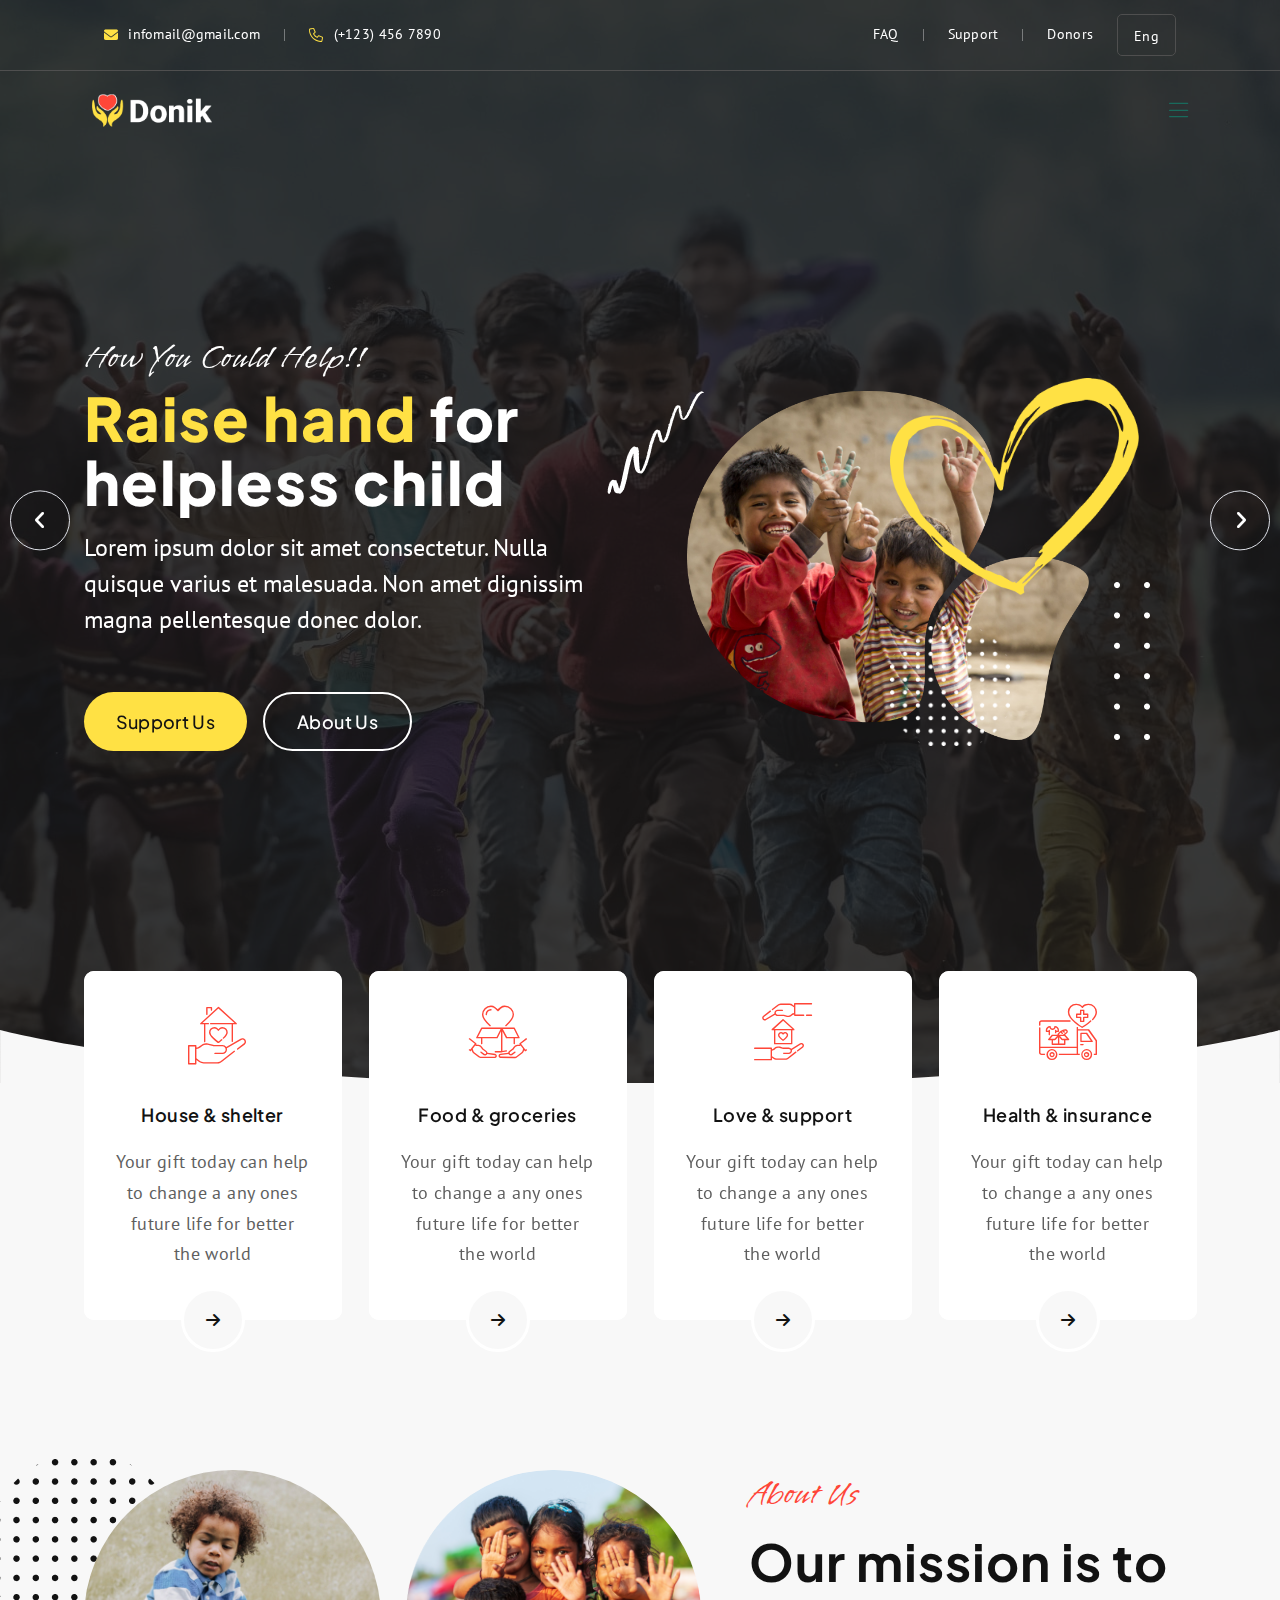
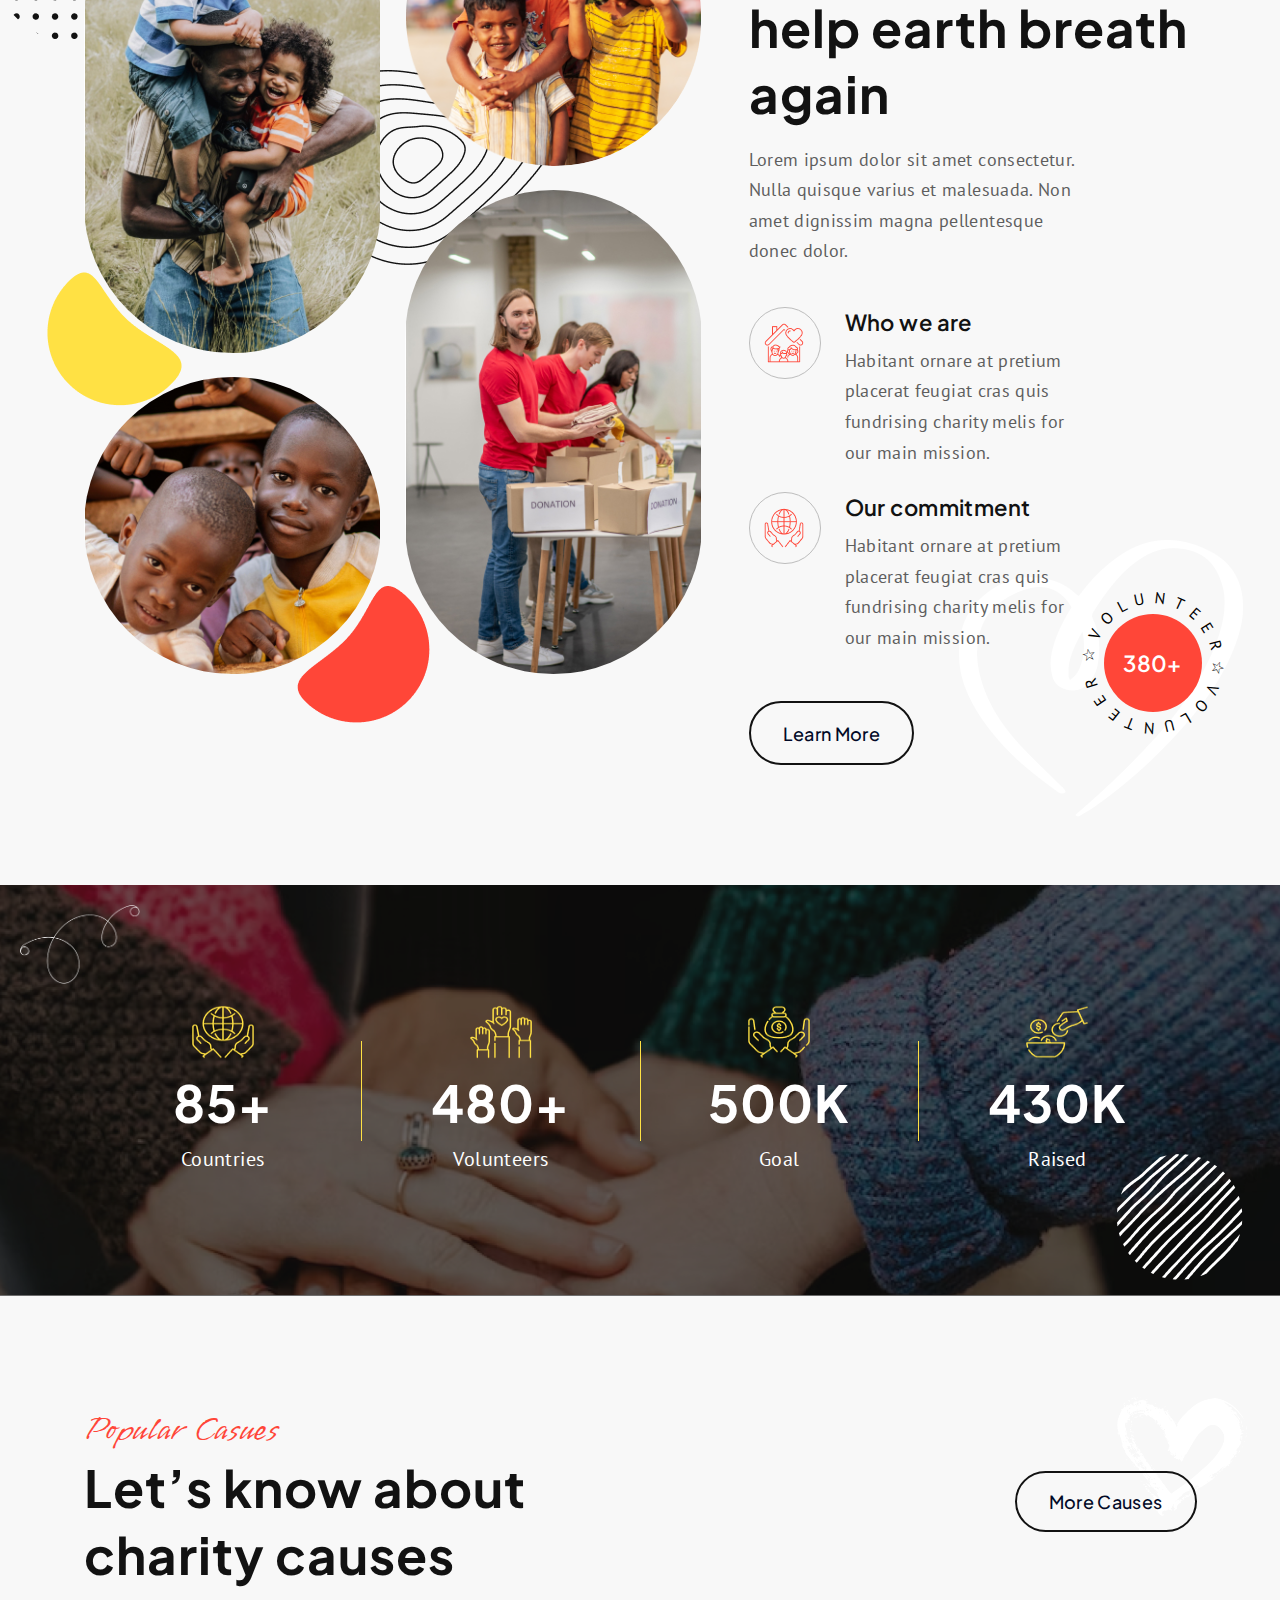
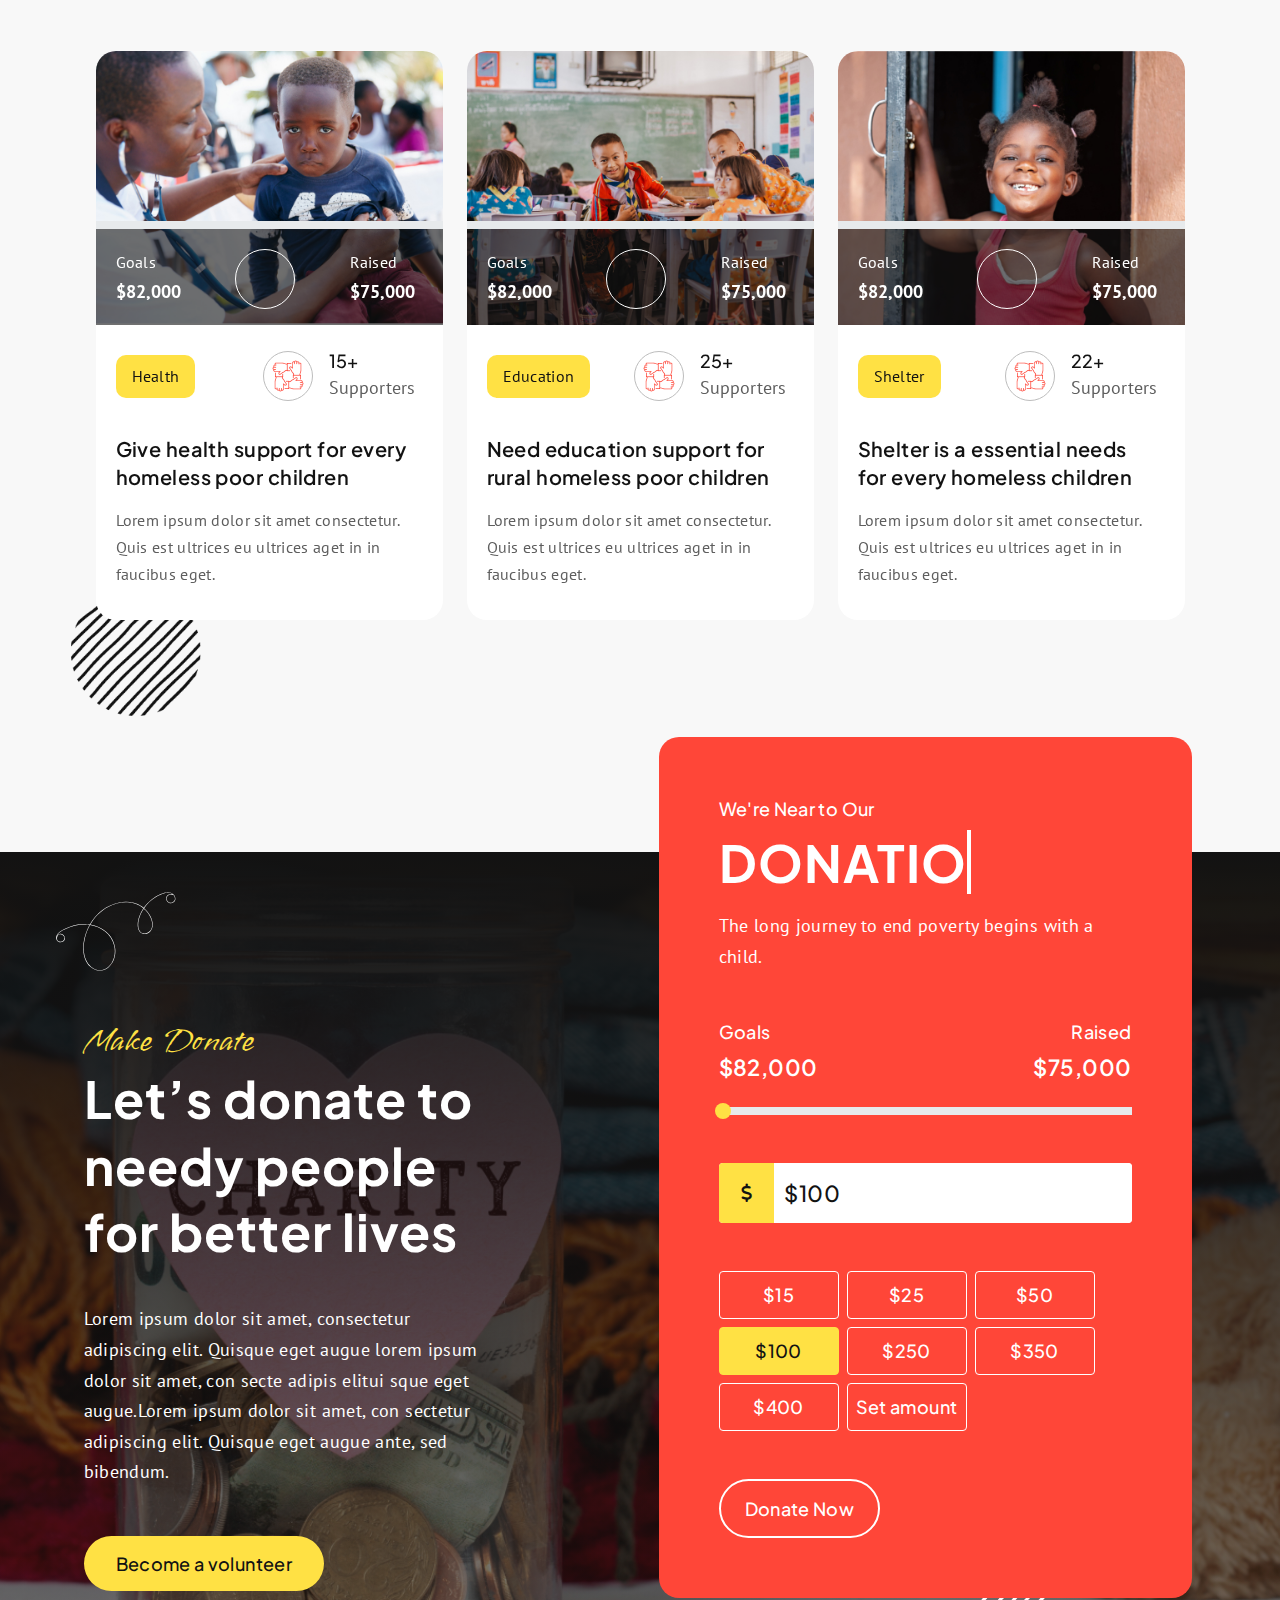
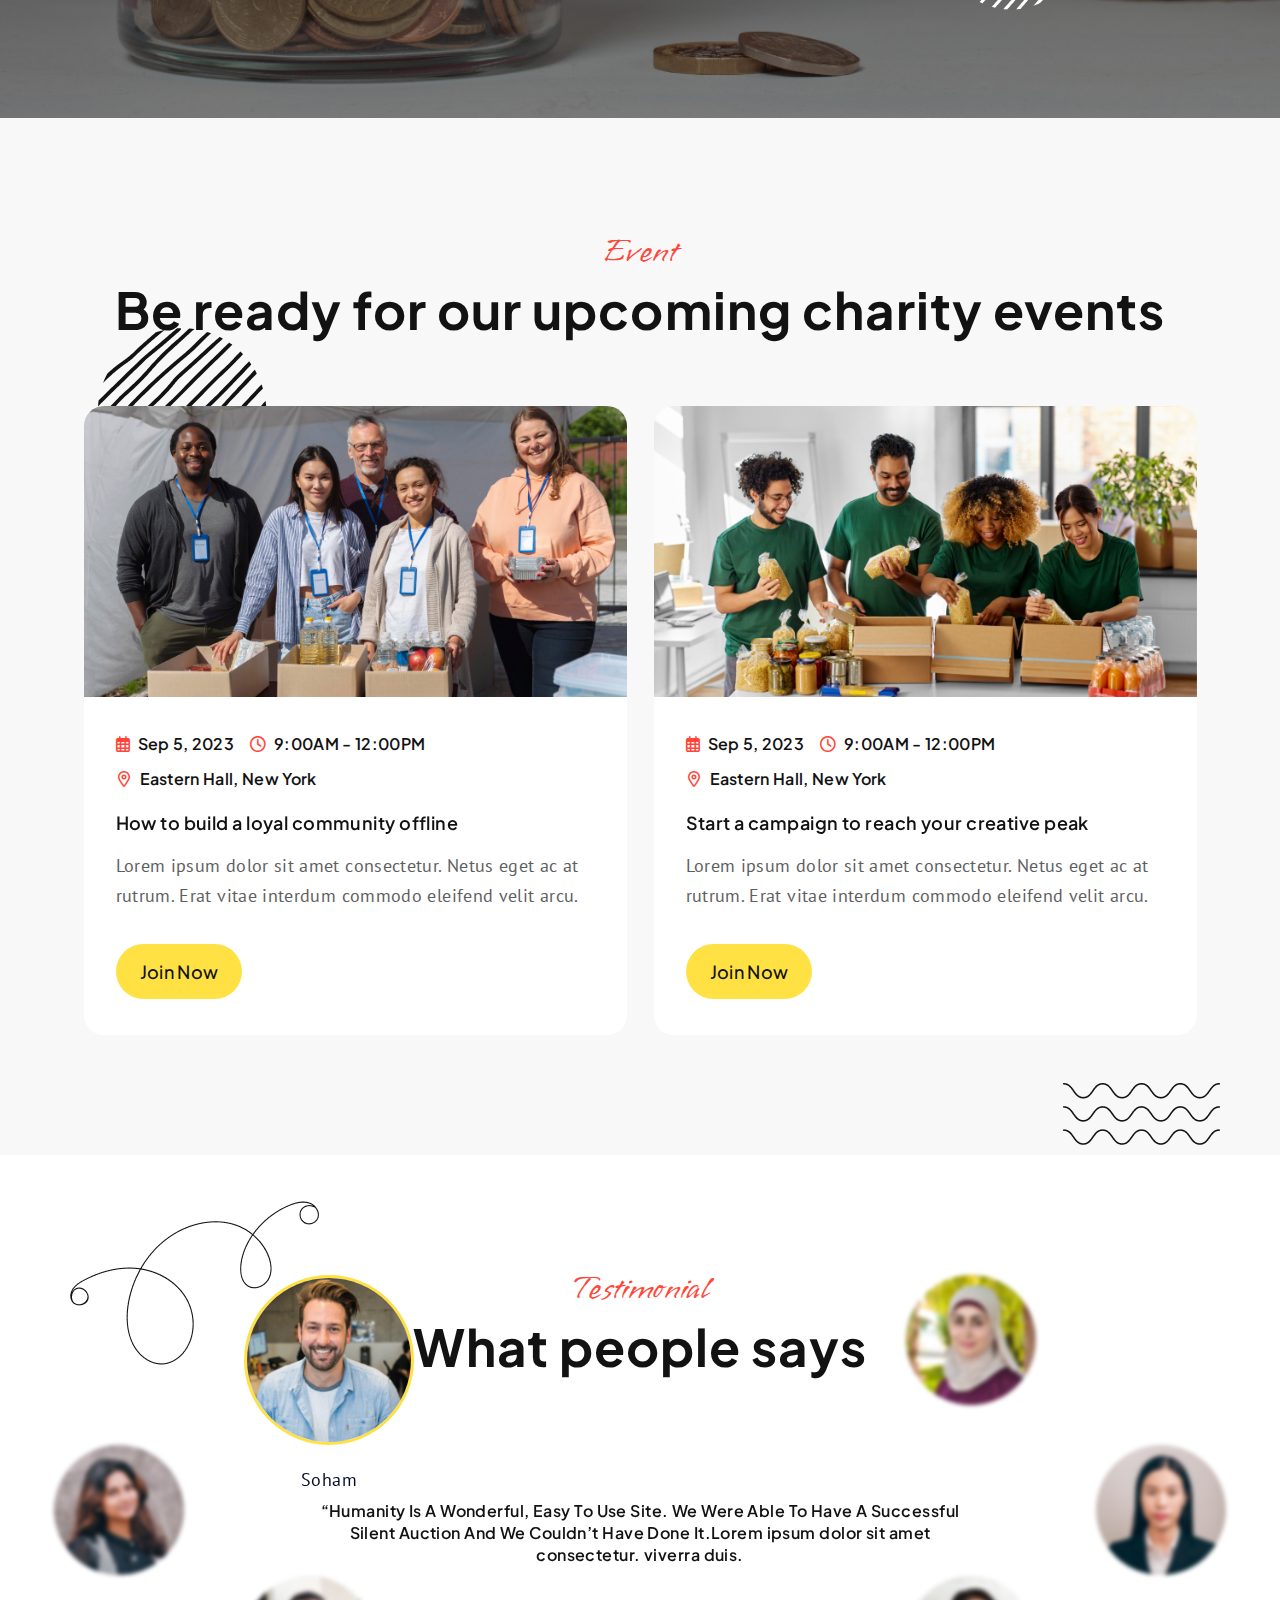
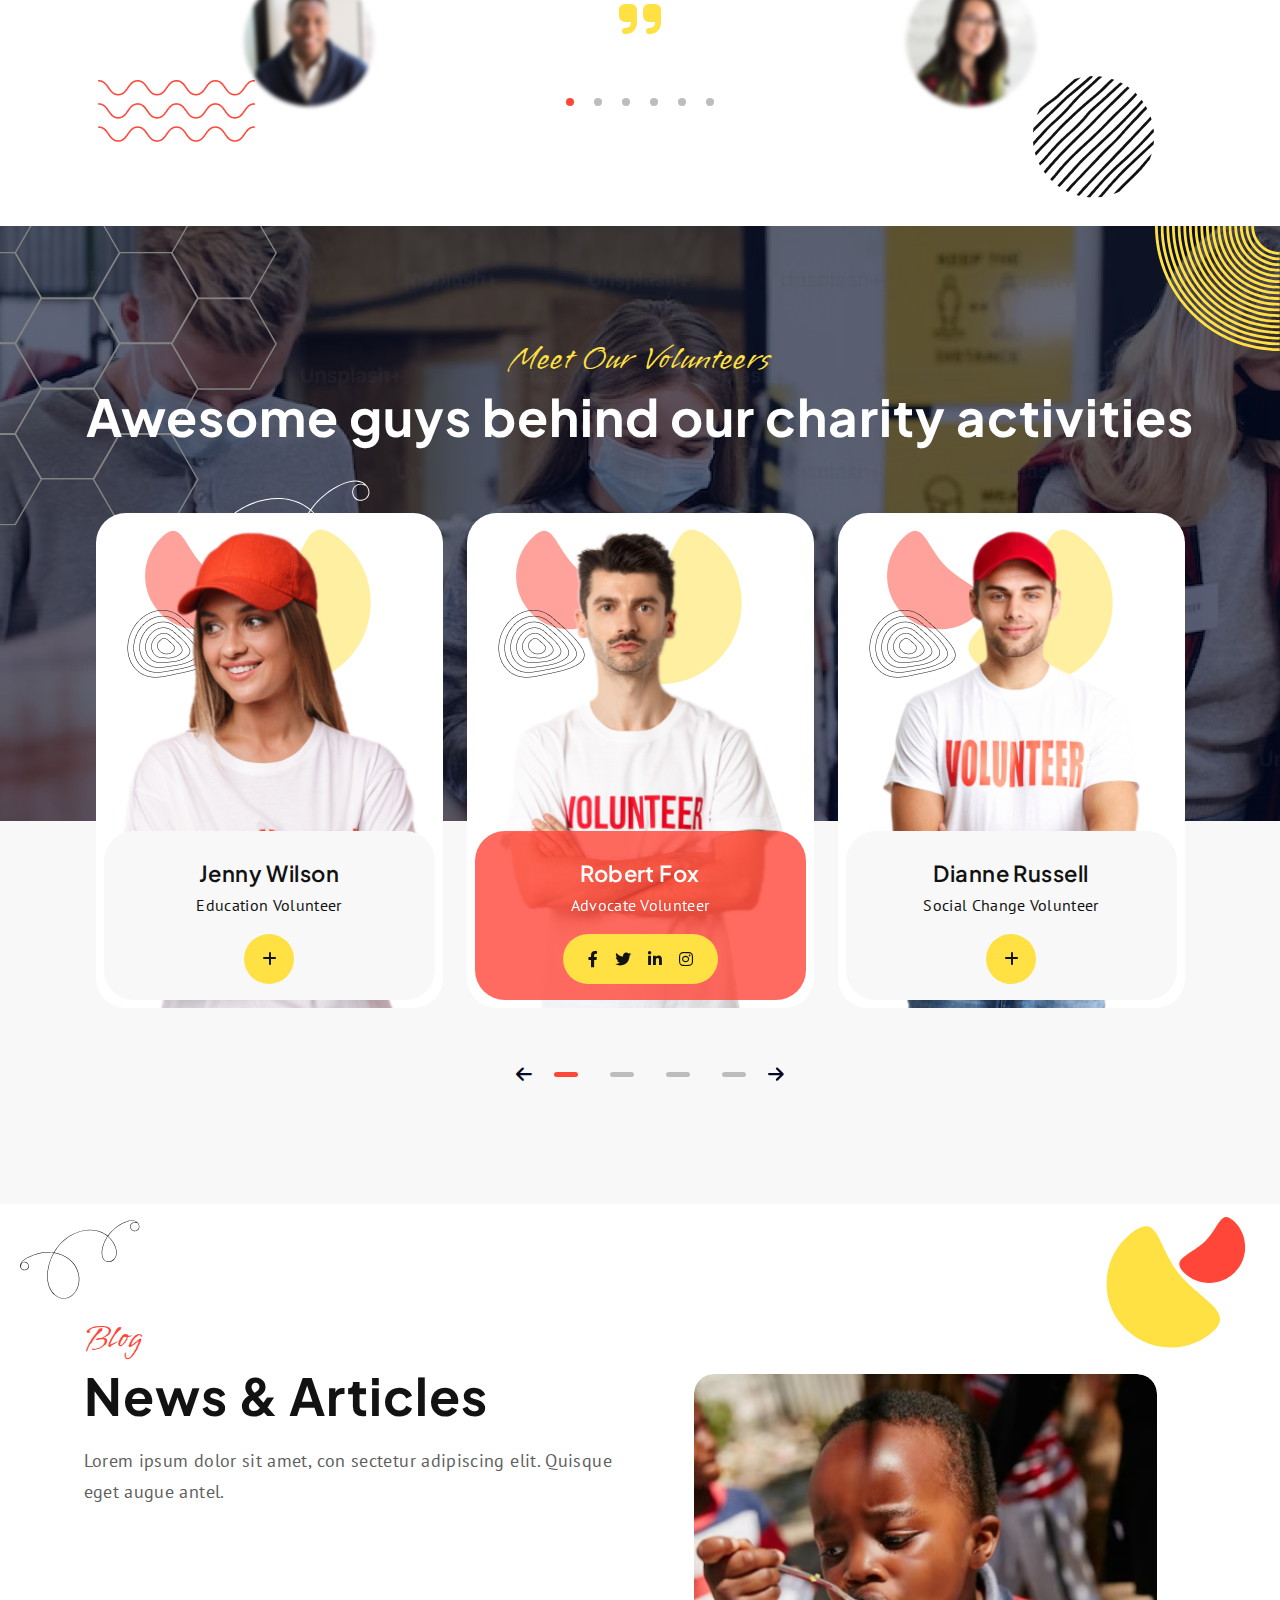
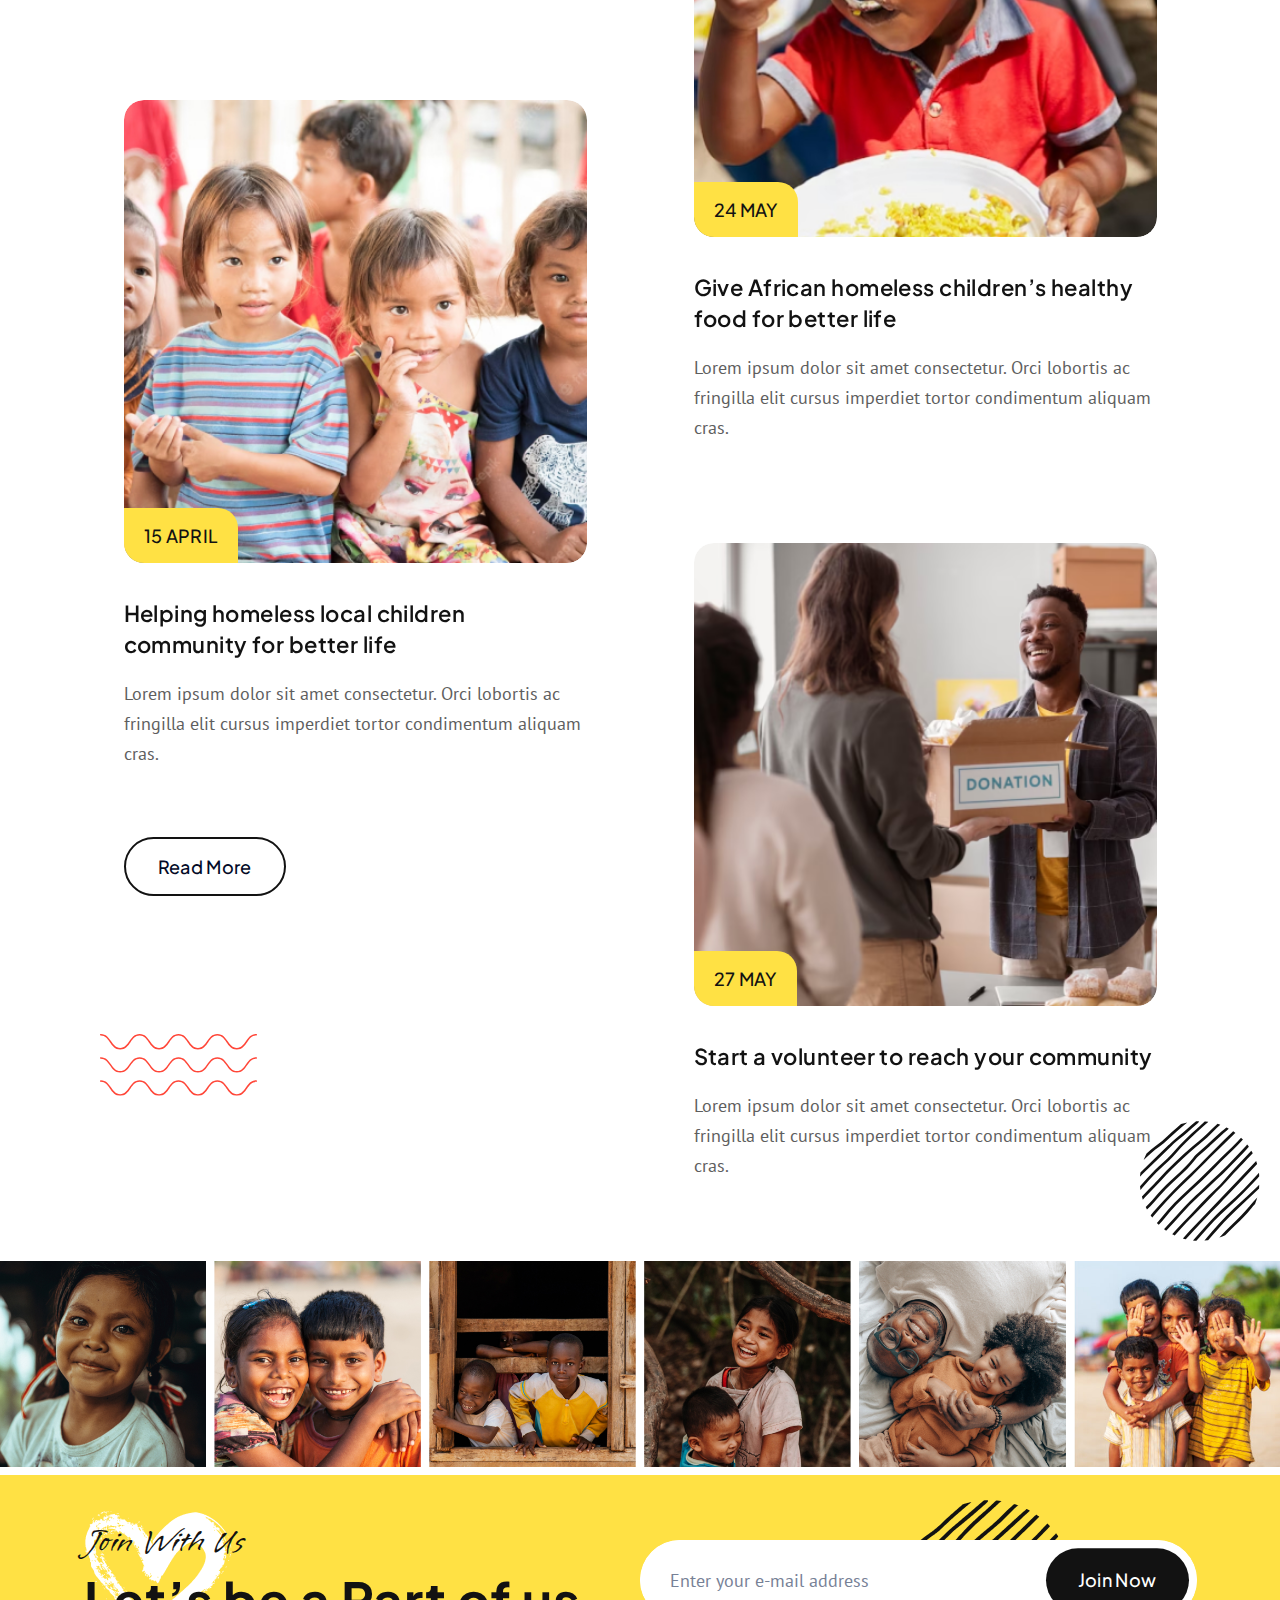
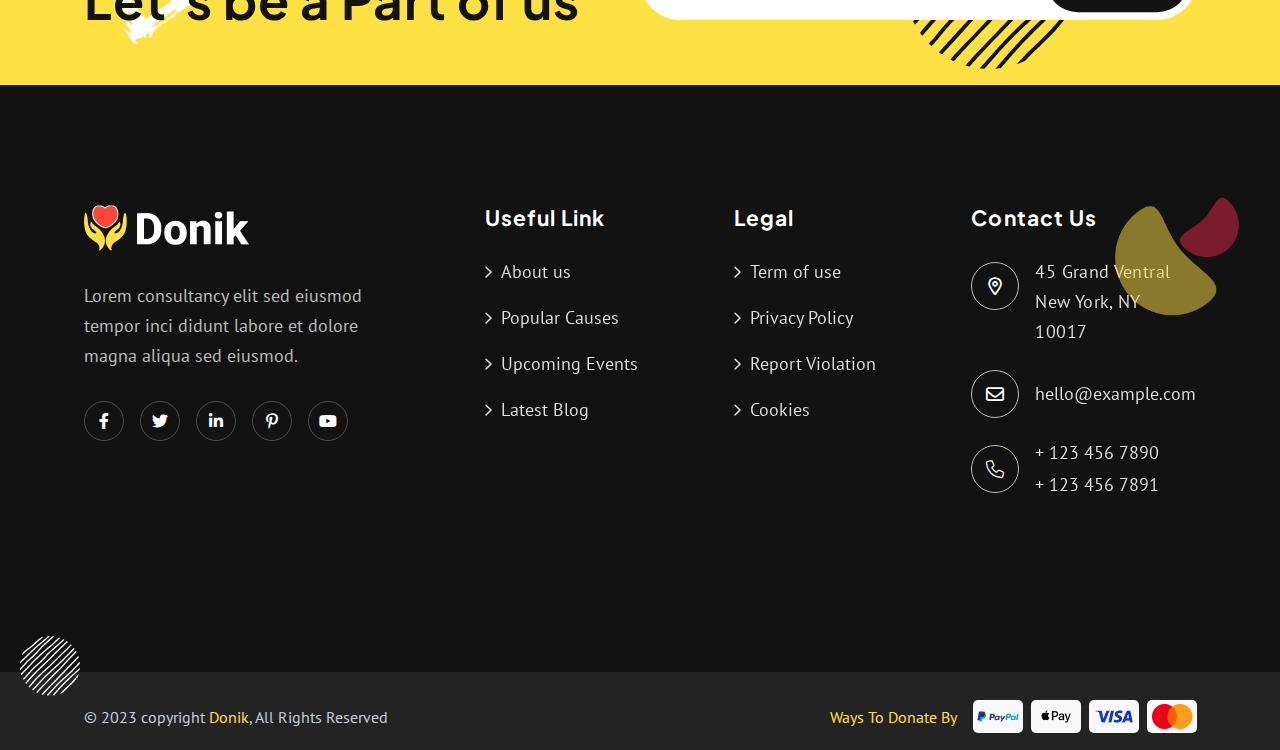
==== commit a3e4ec6b: "update about us area" ====
--- a/index.html
+++ b/index.html
@@ -357,7 +357,7 @@
             <div class="row gy-4  gy-lg-5 feature-area-wrapper">
                 <div class="col-md-6 col-xl-3">
                     <!-- single info-card start -->
-                    <div class="info-card " >
+                    <div class="info-card style-2 " >
                         <div class="card-inner">
                             <div class="image-wrapper">
                                 <img src="images/feature/card-bg-4.jpg" alt="">
@@ -475,7 +475,7 @@
         </div>
     </div>
     <!-- Feature Area End !-->
-
+    
     <!-- About us Area Start -->
     <div class="about-us-area style-1" id="about-us-area">
         <div class="heart-sketch"><img src="images/about/heart.png" alt="sketch"></div>
@@ -533,14 +533,14 @@
                             <p class="desc">Lorem ipsum dolor sit amet consectetur. Nulla quisque varius et malesuada. Non amet dignissim magna pellentesque donec dolor.</p>
                         </div>
                         <div class="about-us-list">
-                            <div class="list-item">
+                            <div class="about-info-card">
                                 <div class="icon"><img src="images/about/icon-home.png" alt="icon"></div>
                                 <div class="content-wrapper">
                                     <h5 class="title">Who we are</h5>
                                     <p class="desc">Habitant ornare at pretium placerat feugiat cras quis fundrising charity melis for our main mission.</p>
                                 </div>
                             </div>
-                            <div class="list-item">
+                            <div class="about-info-card">
                                 <div class="icon">
                                     <img src="images/about/icon-hand.png" alt="icon">
                                 </div>
--- a/css/style.css
+++ b/css/style.css
@@ -5477,6 +5477,11 @@
   }
 }
 
+.info-card.style-2 .title-wrapper .icon {
+  justify-content: start;
+  align-items: start;
+}
+
 .icon-card {
   display: flex;
   background: #ffffff;
@@ -5950,25 +5955,26 @@
   position: relative;
   overflow: hidden;
 }
-.about-us-area .about-us-image-wrapper {
+
+.about-us-image-wrapper {
   display: flex;
   gap: 24px;
   position: relative;
   padding-right: 20px;
 }
 @media (max-width: 1200px) {
-  .about-us-area .about-us-image-wrapper {
+  .about-us-image-wrapper {
     justify-content: center;
     align-items: center;
     padding-right: 0px;
   }
 }
 @media only screen and (min-width: 0px) and (max-width: 767px) {
-  .about-us-area .about-us-image-wrapper {
+  .about-us-image-wrapper {
     margin-top: -60px;
   }
 }
-.about-us-area .about-us-image-wrapper .shape {
+.about-us-image-wrapper .shape {
   position: absolute;
   top: 0;
   left: -12%;
@@ -5976,51 +5982,51 @@
   z-index: 10;
 }
 @media (max-width: 1500px) {
-  .about-us-area .about-us-image-wrapper .shape {
+  .about-us-image-wrapper .shape {
     width: 180px;
     left: -4%;
     margin-top: 100px;
   }
 }
 @media (max-width: 1200px) {
-  .about-us-area .about-us-image-wrapper .shape {
+  .about-us-image-wrapper .shape {
     margin-top: 60px;
     left: 6%;
   }
 }
 @media (max-width: 992px) {
-  .about-us-area .about-us-image-wrapper .shape {
+  .about-us-image-wrapper .shape {
     margin-top: 90px;
     left: -8%;
   }
 }
 @media (max-width: 767px) {
-  .about-us-area .about-us-image-wrapper .shape {
+  .about-us-image-wrapper .shape {
     margin-top: 20px;
     left: 0%;
     width: 100px;
   }
 }
-.about-us-area .about-us-image-wrapper .shape-1 {
+.about-us-image-wrapper .shape-1 {
   position: absolute;
   top: 0;
   left: 35%;
   margin-top: 200px;
 }
 @media (max-width: 767px) {
-  .about-us-area .about-us-image-wrapper .shape-1 {
+  .about-us-image-wrapper .shape-1 {
     margin-top: 150px;
     width: 180px;
   }
 }
 @media (max-width: 500px) {
-  .about-us-area .about-us-image-wrapper .shape-1 {
+  .about-us-image-wrapper .shape-1 {
     margin-top: 110px;
     width: 130px;
     left: 38%;
   }
 }
-.about-us-area .about-us-image-wrapper .shape-2 {
+.about-us-image-wrapper .shape-2 {
   position: absolute;
   bottom: 0;
   left: -56px;
@@ -6028,42 +6034,42 @@
   z-index: 10;
 }
 @media (max-width: 1600px) {
-  .about-us-area .about-us-image-wrapper .shape-2 {
+  .about-us-image-wrapper .shape-2 {
     height: 282px;
     margin-bottom: 0px;
   }
 }
 @media (max-width: 1400px) {
-  .about-us-area .about-us-image-wrapper .shape-2 {
+  .about-us-image-wrapper .shape-2 {
     margin-bottom: 18px;
   }
 }
 @media (max-width: 1200px) {
-  .about-us-area .about-us-image-wrapper .shape-2 {
+  .about-us-image-wrapper .shape-2 {
     left: 50px;
     margin-bottom: -1px;
   }
 }
 @media (max-width: 992px) {
-  .about-us-area .about-us-image-wrapper .shape-2 {
+  .about-us-image-wrapper .shape-2 {
     left: -46px;
     margin-bottom: 6px;
   }
 }
 @media (max-width: 767px) {
-  .about-us-area .about-us-image-wrapper .shape-2 {
+  .about-us-image-wrapper .shape-2 {
     height: 220px;
     left: -36px;
     margin-bottom: 63px;
   }
 }
 @media (max-width: 600px) {
-  .about-us-area .about-us-image-wrapper .shape-2 {
+  .about-us-image-wrapper .shape-2 {
     left: -7px;
     margin-bottom: 8px;
   }
 }
-.about-us-area .about-us-image-wrapper .slider-image-shape {
+.about-us-image-wrapper .slider-image-shape {
   -webkit-mask-image: url("../images/shape/about-img-shape.png");
   mask-image: url("../images/shape/about-img-shape.png");
   -webkit-mask-position: center center;
@@ -6074,11 +6080,11 @@
   mask-repeat: no-repeat;
   z-index: 20;
 }
-.about-us-area .about-us-image-wrapper .slider-image-shape:hover img {
+.about-us-image-wrapper .slider-image-shape:hover img {
   transform: scale(1.03);
   transition: all 0.5s ease-out;
 }
-.about-us-area .about-us-image-wrapper .bg-img {
+.about-us-image-wrapper .bg-img {
   position: relative;
   width: 712px;
   height: 814px;
@@ -6086,29 +6092,29 @@
   transition: all 0.5s ease-out;
 }
 @media (max-width: 767px) {
-  .about-us-area .about-us-image-wrapper .bg-img {
+  .about-us-image-wrapper .bg-img {
     width: auto;
     height: auto;
   }
 }
-.about-us-area .about-us-image-wrapper .first-wrapper, .about-us-area .about-us-image-wrapper .second-wrapper {
+.about-us-image-wrapper .first-wrapper, .about-us-image-wrapper .second-wrapper {
   display: flex;
   flex-direction: column;
   gap: 24px;
 }
-.about-us-area .about-us-image-wrapper .first-wrapper img, .about-us-area .about-us-image-wrapper .second-wrapper img {
+.about-us-image-wrapper .first-wrapper img, .about-us-image-wrapper .second-wrapper img {
   position: relative;
   z-index: 5;
   transition: all 0.5s ease-out;
 }
-.about-us-area .about-us-image-wrapper .first-wrapper img:hover, .about-us-area .about-us-image-wrapper .second-wrapper img:hover {
+.about-us-image-wrapper .first-wrapper img:hover, .about-us-image-wrapper .second-wrapper img:hover {
   transition: all 0.5s ease-out;
   transform: scale(1.03);
 }
-.about-us-area .about-us-image-wrapper .first-wrapper .image-1, .about-us-area .about-us-image-wrapper .second-wrapper .image-1 {
-  position: relative;
-}
-.about-us-area .about-us-image-wrapper .first-wrapper .image-1 .sketch-1, .about-us-area .about-us-image-wrapper .second-wrapper .image-1 .sketch-1 {
+.about-us-image-wrapper .first-wrapper .image-1, .about-us-image-wrapper .second-wrapper .image-1 {
+  position: relative;
+}
+.about-us-image-wrapper .first-wrapper .image-1 .sketch-1, .about-us-image-wrapper .second-wrapper .image-1 .sketch-1 {
   position: absolute;
   top: -11px;
   left: -90px;
@@ -6116,17 +6122,17 @@
   height: 180px;
   animation: none !important;
 }
-.about-us-area .about-us-image-wrapper .first-wrapper .image-1 .sketch-1:hover, .about-us-area .about-us-image-wrapper .second-wrapper .image-1 .sketch-1:hover {
+.about-us-image-wrapper .first-wrapper .image-1 .sketch-1:hover, .about-us-image-wrapper .second-wrapper .image-1 .sketch-1:hover {
   animation: rotating 12s linear infinite !important;
 }
 @media only screen and (min-width: 0px) and (max-width: 767px) {
-  .about-us-area .about-us-image-wrapper .first-wrapper .image-1 .sketch-1, .about-us-area .about-us-image-wrapper .second-wrapper .image-1 .sketch-1 {
+  .about-us-image-wrapper .first-wrapper .image-1 .sketch-1, .about-us-image-wrapper .second-wrapper .image-1 .sketch-1 {
     left: -10px;
     width: 80px;
     height: 80px;
   }
 }
-.about-us-area .about-us-image-wrapper .first-wrapper .image-1 .sketch-2, .about-us-area .about-us-image-wrapper .second-wrapper .image-1 .sketch-2 {
+.about-us-image-wrapper .first-wrapper .image-1 .sketch-2, .about-us-image-wrapper .second-wrapper .image-1 .sketch-2 {
   position: absolute;
   bottom: 0;
   left: 0;
@@ -6134,26 +6140,26 @@
   margin-bottom: -53px;
 }
 @media (max-width: 767px) {
-  .about-us-area .about-us-image-wrapper .first-wrapper .image-1 .sketch-2, .about-us-area .about-us-image-wrapper .second-wrapper .image-1 .sketch-2 {
+  .about-us-image-wrapper .first-wrapper .image-1 .sketch-2, .about-us-image-wrapper .second-wrapper .image-1 .sketch-2 {
     margin-left: -27px;
     margin-bottom: -36px;
     width: 80px;
   }
 }
 @media (max-width: 437px) {
-  .about-us-area .about-us-image-wrapper .first-wrapper .image-1 .sketch-2, .about-us-area .about-us-image-wrapper .second-wrapper .image-1 .sketch-2 {
+  .about-us-image-wrapper .first-wrapper .image-1 .sketch-2, .about-us-image-wrapper .second-wrapper .image-1 .sketch-2 {
     margin-left: -12px;
     margin-bottom: -30px;
     width: 60px;
   }
 }
-.about-us-area .about-us-image-wrapper .first-wrapper .image-1 .sketch-2 img, .about-us-area .about-us-image-wrapper .second-wrapper .image-1 .sketch-2 img {
+.about-us-image-wrapper .first-wrapper .image-1 .sketch-2 img, .about-us-image-wrapper .second-wrapper .image-1 .sketch-2 img {
   border-radius: 0;
 }
-.about-us-area .about-us-image-wrapper .first-wrapper .image-2, .about-us-area .about-us-image-wrapper .second-wrapper .image-2 {
-  position: relative;
-}
-.about-us-area .about-us-image-wrapper .first-wrapper .image-2 .sketch-3, .about-us-area .about-us-image-wrapper .second-wrapper .image-2 .sketch-3 {
+.about-us-image-wrapper .first-wrapper .image-2, .about-us-image-wrapper .second-wrapper .image-2 {
+  position: relative;
+}
+.about-us-image-wrapper .first-wrapper .image-2 .sketch-3, .about-us-image-wrapper .second-wrapper .image-2 .sketch-3 {
   position: absolute;
   bottom: 0;
   right: 0;
@@ -6161,163 +6167,116 @@
   margin-bottom: -49px;
 }
 @media (max-width: 767px) {
-  .about-us-area .about-us-image-wrapper .first-wrapper .image-2 .sketch-3, .about-us-area .about-us-image-wrapper .second-wrapper .image-2 .sketch-3 {
+  .about-us-image-wrapper .first-wrapper .image-2 .sketch-3, .about-us-image-wrapper .second-wrapper .image-2 .sketch-3 {
     margin-right: -36px;
     margin-bottom: -29px;
     width: 80px;
   }
 }
 @media (max-width: 437px) {
-  .about-us-area .about-us-image-wrapper .first-wrapper .image-2 .sketch-3, .about-us-area .about-us-image-wrapper .second-wrapper .image-2 .sketch-3 {
+  .about-us-image-wrapper .first-wrapper .image-2 .sketch-3, .about-us-image-wrapper .second-wrapper .image-2 .sketch-3 {
     margin-right: -32px;
     margin-bottom: -17px;
     width: 60px;
   }
 }
-.about-us-area .about-us-image-wrapper .first-wrapper .image-2 .sketch-3 img, .about-us-area .about-us-image-wrapper .second-wrapper .image-2 .sketch-3 img {
+.about-us-image-wrapper .first-wrapper .image-2 .sketch-3 img, .about-us-image-wrapper .second-wrapper .image-2 .sketch-3 img {
   border-radius: 0;
 }
-.about-us-area .about-us-image-wrapper .first-wrapper .image-1 .img-wrapper, .about-us-area .about-us-image-wrapper .first-wrapper .image-4 .img-wrapper, .about-us-area .about-us-image-wrapper .second-wrapper .image-1 .img-wrapper, .about-us-area .about-us-image-wrapper .second-wrapper .image-4 .img-wrapper {
+.about-us-image-wrapper .first-wrapper .image-1 .img-wrapper, .about-us-image-wrapper .first-wrapper .image-4 .img-wrapper, .about-us-image-wrapper .second-wrapper .image-1 .img-wrapper, .about-us-image-wrapper .second-wrapper .image-4 .img-wrapper {
   overflow: hidden;
   border-radius: 193px;
 }
-.about-us-area .about-us-image-wrapper .first-wrapper .image-2 .img-wrapper, .about-us-area .about-us-image-wrapper .first-wrapper .image-3 .img-wrapper, .about-us-area .about-us-image-wrapper .second-wrapper .image-2 .img-wrapper, .about-us-area .about-us-image-wrapper .second-wrapper .image-3 .img-wrapper {
+.about-us-image-wrapper .first-wrapper .image-2 .img-wrapper, .about-us-image-wrapper .first-wrapper .image-3 .img-wrapper, .about-us-image-wrapper .second-wrapper .image-2 .img-wrapper, .about-us-image-wrapper .second-wrapper .image-3 .img-wrapper {
   overflow: hidden;
   border-radius: 193px;
 }
-.about-us-area .about-us-content-wrapper {
+
+.about-us-content-wrapper {
   padding-top: 10px;
   position: relative;
 }
-.about-us-area .about-us-content-wrapper .section-title .short-title {
+.about-us-content-wrapper .section-title .short-title {
   color: #FF4638;
 }
-.about-us-area .about-us-content-wrapper .section-title .desc {
+.about-us-content-wrapper .section-title .desc {
   padding-right: 118px;
 }
 @media only screen and (min-width: 0px) and (max-width: 767px) {
-  .about-us-area .about-us-content-wrapper .section-title .desc {
+  .about-us-content-wrapper .section-title .desc {
     padding-right: 0px;
   }
 }
-.about-us-area .about-us-content-wrapper .section-title .title {
+.about-us-content-wrapper .section-title .title {
   padding-top: 10px;
 }
-.about-us-area .about-us-content-wrapper .about-us-list {
+.about-us-content-wrapper .about-us-list {
   margin-top: 40px;
   padding-right: 116px;
 }
 @media only screen and (min-width: 0px) and (max-width: 767px) {
-  .about-us-area .about-us-content-wrapper .about-us-list {
+  .about-us-content-wrapper .about-us-list {
     padding-right: 0px;
   }
 }
-.about-us-area .about-us-content-wrapper .about-us-list .list-item {
-  display: flex;
-  align-items: start;
-  gap: 24px;
-  margin-bottom: 24px;
-}
-.about-us-area .about-us-content-wrapper .about-us-list .list-item .icon {
-  width: 72px;
-  height: 72px;
-  display: flex;
-  align-items: center;
-  justify-content: center;
-  border: 1px solid #BDBDBD;
-  background-color: transparent;
-}
-.about-us-area .about-us-content-wrapper .about-us-list .list-item .icon i {
-  font-size: 40px;
-  line-height: 40px;
-  color: #FF4638;
-  transition: all 0.5s ease-out;
-}
-.about-us-area .about-us-content-wrapper .about-us-list .list-item .content-wrapper .title {
-  margin-bottom: 8px;
-  color: #121212;
-  transition: all 0.5s ease-out;
-  cursor: default;
-}
-.about-us-area .about-us-content-wrapper .about-us-list .list-item .content-wrapper .desc {
-  color: #5E5E5E;
-  font-family: "PT Sans", sans-serif;
-  font-size: 18px;
-  font-weight: 400;
-  line-height: 170%; /* 30.6px */
-  letter-spacing: 0.36px;
-  margin: 0;
-  cursor: default;
-}
-.about-us-area .about-us-content-wrapper .about-us-list .list-item:hover .icon i {
-  transform: rotateY(360deg);
-  transition: all 0.5s ease-out;
-}
-.about-us-area .about-us-content-wrapper .about-us-list .list-item:hover .icon img {
-  transform: rotateY(360deg);
-  transition: all 0.5s ease-out;
-}
-.about-us-area .about-us-content-wrapper .about-us-list .list-item:hover .content-wrapper .title {
-  transition: all 0.5s ease-out;
-  background-position: -100%;
-}
-.about-us-area .about-us-content-wrapper .about-btn {
+.about-us-content-wrapper .about-btn {
   margin-top: 48px;
 }
-.about-us-area .about-us-content-wrapper .about-btn .theme-btn {
+.about-us-content-wrapper .about-btn .theme-btn {
   background: transparent;
   height: 64px;
   padding: 17px 32px !important;
 }
-.about-us-area .about-us-content-wrapper .certified-wrapper {
+.about-us-content-wrapper .certified-wrapper {
   position: absolute;
   bottom: 80px;
   right: 0;
   transform: translate(36px, 58px);
 }
 @media (max-width: 767px) {
-  .about-us-area .about-us-content-wrapper .certified-wrapper {
+  .about-us-content-wrapper .certified-wrapper {
     bottom: 10px;
     transform: translate(0px, 70px);
   }
 }
 @media (max-width: 323px) {
-  .about-us-area .about-us-content-wrapper .certified-wrapper {
+  .about-us-content-wrapper .certified-wrapper {
     bottom: 10px;
     transform: translate(0px, 50px) !important;
   }
 }
-.about-us-area .about-us-image-wrapper-2 {
+
+.about-us-image-wrapper-2 {
   display: flex;
   justify-content: center;
   align-items: center;
 }
-.about-us-area .about-us-image-wrapper-2 .image-wrapper-inner2 {
+.about-us-image-wrapper-2 .image-wrapper-inner2 {
   transform: translate(0px, 79px);
 }
 @media only screen and (min-width: 0px) and (max-width: 767px) {
-  .about-us-area .about-us-image-wrapper-2 .image-wrapper-inner2 {
+  .about-us-image-wrapper-2 .image-wrapper-inner2 {
     transform: translate(0px, 24px);
   }
 }
-.about-us-area .about-us-image-wrapper-2 .image-shape-1 {
+.about-us-image-wrapper-2 .image-shape-1 {
   position: relative;
   z-index: 20;
 }
-.about-us-area .about-us-image-wrapper-2 .image-shape-1 .image-area {
+.about-us-image-wrapper-2 .image-shape-1 .image-area {
   position: relative;
   z-index: 20;
   border-radius: 50px 50px 0px 50px;
   overflow: hidden;
 }
-.about-us-area .about-us-image-wrapper-2 .image-shape-1 .image-area img {
-  transition: all 0.5s ease-out;
-}
-.about-us-area .about-us-image-wrapper-2 .image-shape-1 .image-area:hover img {
+.about-us-image-wrapper-2 .image-shape-1 .image-area img {
+  transition: all 0.5s ease-out;
+}
+.about-us-image-wrapper-2 .image-shape-1 .image-area:hover img {
   transform: scale(1.03);
   transition: all 0.5s ease-out;
 }
-.about-us-area .about-us-image-wrapper-2 .image-shape-1 .icon-shape-1 {
+.about-us-image-wrapper-2 .image-shape-1 .icon-shape-1 {
   position: absolute;
   left: -188px;
   top: -34px;
@@ -6325,7 +6284,7 @@
   height: 116px;
 }
 @media (max-width: 1690px) {
-  .about-us-area .about-us-image-wrapper-2 .image-shape-1 .icon-shape-1 {
+  .about-us-image-wrapper-2 .image-shape-1 .icon-shape-1 {
     width: 100px;
     height: 100px;
     left: -70px;
@@ -6333,20 +6292,20 @@
   }
 }
 @media (max-width: 1454px) {
-  .about-us-area .about-us-image-wrapper-2 .image-shape-1 .icon-shape-1 {
+  .about-us-image-wrapper-2 .image-shape-1 .icon-shape-1 {
     left: -20px;
     top: -60px;
   }
 }
 @media (max-width: 767px) {
-  .about-us-area .about-us-image-wrapper-2 .image-shape-1 .icon-shape-1 {
+  .about-us-image-wrapper-2 .image-shape-1 .icon-shape-1 {
     width: 60px;
     height: 60px;
     left: -9px;
     top: -20px;
   }
 }
-.about-us-area .about-us-image-wrapper-2 .image-shape-1 .icon-shape-2 {
+.about-us-image-wrapper-2 .image-shape-1 .icon-shape-2 {
   position: absolute;
   width: 227px;
   height: 227px;
@@ -6354,37 +6313,37 @@
   bottom: -48px;
 }
 @media (max-width: 1542px) {
-  .about-us-area .about-us-image-wrapper-2 .image-shape-1 .icon-shape-2 {
+  .about-us-image-wrapper-2 .image-shape-1 .icon-shape-2 {
     width: 150px;
     height: 150px;
     left: -70px;
   }
 }
 @media (max-width: 850px) {
-  .about-us-area .about-us-image-wrapper-2 .image-shape-1 .icon-shape-2 {
+  .about-us-image-wrapper-2 .image-shape-1 .icon-shape-2 {
     width: 100px;
     height: 100px;
     left: 0px;
     animation: rotating 12s linear infinite !important;
   }
 }
-.about-us-area .about-us-image-wrapper-2 .image-shape-2 {
+.about-us-image-wrapper-2 .image-shape-2 {
   display: flex;
   align-items: end;
   margin-left: 8px;
 }
-.about-us-area .about-us-image-wrapper-2 .image-shape-2 .image-area {
+.about-us-image-wrapper-2 .image-shape-2 .image-area {
   border-radius: 30px 30px 30px 0px;
   overflow: hidden;
 }
-.about-us-area .about-us-image-wrapper-2 .image-shape-2 .image-area img {
-  transition: all 0.5s ease-out;
-}
-.about-us-area .about-us-image-wrapper-2 .image-shape-2 .image-area:hover img {
+.about-us-image-wrapper-2 .image-shape-2 .image-area img {
+  transition: all 0.5s ease-out;
+}
+.about-us-image-wrapper-2 .image-shape-2 .image-area:hover img {
   transform: scale(1.03);
   transition: all 0.5s ease-out;
 }
-.about-us-area .about-us-image-wrapper-2 .image-shape-3 {
+.about-us-image-wrapper-2 .image-shape-3 {
   position: relative;
   display: flex;
   justify-content: right;
@@ -6392,23 +6351,23 @@
   margin-top: 8px;
   z-index: 20;
 }
-.about-us-area .about-us-image-wrapper-2 .image-shape-3 .image-area {
+.about-us-image-wrapper-2 .image-shape-3 .image-area {
   border-radius: 30px 0px 30px 30px;
   overflow: hidden;
 }
-.about-us-area .about-us-image-wrapper-2 .image-shape-3 .image-area img {
-  transition: all 0.5s ease-out;
-}
-.about-us-area .about-us-image-wrapper-2 .image-shape-3 .image-area:hover img {
+.about-us-image-wrapper-2 .image-shape-3 .image-area img {
+  transition: all 0.5s ease-out;
+}
+.about-us-image-wrapper-2 .image-shape-3 .image-area:hover img {
   transform: scale(1.03);
   transition: all 0.5s ease-out;
 }
-.about-us-area .about-us-image-wrapper-2 .image-shape-4 {
+.about-us-image-wrapper-2 .image-shape-4 {
   position: relative;
   margin-top: 8px;
   margin-left: 8px;
 }
-.about-us-area .about-us-image-wrapper-2 .image-shape-4 .bg-shape {
+.about-us-image-wrapper-2 .image-shape-4 .bg-shape {
   position: relative;
   z-index: 20;
   background: #196A5C;
@@ -6417,40 +6376,41 @@
   height: 96px;
   transition: all 0.5s ease-out;
 }
-.about-us-area .about-us-image-wrapper-2 .image-shape-4 .icon-shape-3 {
+.about-us-image-wrapper-2 .image-shape-4 .icon-shape-3 {
   position: absolute;
   z-index: 10;
   transform: translate(18%, -9%);
   width: 130px;
   height: 51px;
 }
-.about-us-area .about-us-image-wrapper-2 .image-shape-4 .icon-shape-3 i {
+.about-us-image-wrapper-2 .image-shape-4 .icon-shape-3 i {
   color: #121212;
   font-size: 51px;
 }
 @media (max-width: 850px) {
-  .about-us-area .about-us-image-wrapper-2 .image-shape-4 .icon-shape-3 {
+  .about-us-image-wrapper-2 .image-shape-4 .icon-shape-3 {
     right: 30px;
     width: 60px;
   }
-  .about-us-area .about-us-image-wrapper-2 .image-shape-4 .icon-shape-3 i {
+  .about-us-image-wrapper-2 .image-shape-4 .icon-shape-3 i {
     font-size: 30px;
   }
 }
-.about-us-area .about-us-content-wrapper-2 .inner p {
+
+.about-us-content-wrapper-2 .inner p {
   display: flex;
   justify-content: center;
 }
-.about-us-area .about-us-content-wrapper-2 .section-title .title {
+.about-us-content-wrapper-2 .section-title .title {
   margin-top: 10px;
   width: 492px;
 }
 @media (max-width: 1400px) {
-  .about-us-area .about-us-content-wrapper-2 .section-title .title {
+  .about-us-content-wrapper-2 .section-title .title {
     width: auto;
   }
 }
-.about-us-area .about-us-content-wrapper-2 .desc {
+.about-us-content-wrapper-2 .desc {
   color: #5E5E5E;
   font-family: "PT Sans", sans-serif;
   font-size: 18px;
@@ -6461,36 +6421,36 @@
   margin: 0px;
   margin-top: 16px;
 }
-.about-us-area .about-us-content-wrapper-2 .about-us-inner {
+.about-us-content-wrapper-2 .about-us-inner {
   display: flex;
   gap: 54px;
 }
 @media only screen and (min-width: 0px) and (max-width: 767px) {
-  .about-us-area .about-us-content-wrapper-2 .about-us-inner {
+  .about-us-content-wrapper-2 .about-us-inner {
     flex-direction: column;
     gap: 0px;
   }
 }
-.about-us-area .about-us-content-wrapper-2 .about-us-inner .checkbox {
+.about-us-content-wrapper-2 .about-us-inner .checkbox {
   margin-top: 25px;
   display: flex;
   flex-direction: column;
   justify-content: space-between;
   gap: 24px;
 }
-.about-us-area .about-us-content-wrapper-2 .about-us-inner .checkbox .checkbox-items {
+.about-us-content-wrapper-2 .about-us-inner .checkbox .checkbox-items {
   display: flex;
   flex-direction: column;
   gap: 16px;
   align-items: start;
 }
-.about-us-area .about-us-content-wrapper-2 .about-us-inner .checkbox .checkbox-items .single-item {
+.about-us-content-wrapper-2 .about-us-inner .checkbox .checkbox-items .single-item {
   display: flex;
   gap: 8px;
   justify-content: center;
   align-items: center;
 }
-.about-us-area .about-us-content-wrapper-2 .about-us-inner .checkbox .checkbox-items .single-item .icon {
+.about-us-content-wrapper-2 .about-us-inner .checkbox .checkbox-items .single-item .icon {
   width: 24px;
   height: 24px;
   background: #FFE144;
@@ -6499,12 +6459,12 @@
   justify-content: center;
   align-items: center;
 }
-.about-us-area .about-us-content-wrapper-2 .about-us-inner .checkbox .checkbox-items .single-item .icon i {
+.about-us-content-wrapper-2 .about-us-inner .checkbox .checkbox-items .single-item .icon i {
   font-size: 11px;
   padding: 6px;
   color: #121212;
 }
-.about-us-area .about-us-content-wrapper-2 .about-us-inner .checkbox .checkbox-items .single-item .title {
+.about-us-content-wrapper-2 .about-us-inner .checkbox .checkbox-items .single-item .title {
   font-family: "PT Sans", sans-serif;
   font-size: 18px;
   font-style: normal;
@@ -6513,17 +6473,17 @@
   color: #121212;
   cursor: default;
 }
-.about-us-area .about-us-content-wrapper-2 .about-us-inner .checkbox .signature-area {
+.about-us-content-wrapper-2 .about-us-inner .checkbox .signature-area {
   display: flex;
   gap: 12px;
 }
-.about-us-area .about-us-content-wrapper-2 .about-us-inner .checkbox .signature-area .profile-img {
+.about-us-content-wrapper-2 .about-us-inner .checkbox .signature-area .profile-img {
   width: 64px;
   height: 64px;
   border-radius: 100%;
   overflow: hidden;
 }
-.about-us-area .about-us-content-wrapper-2 .about-us-inner .checkbox .signature-area .content .name {
+.about-us-content-wrapper-2 .about-us-inner .checkbox .signature-area .content .name {
   font-family: "Plus Jakarta Sans", sans-serif;
   color: #121212;
   font-size: 18px;
@@ -6533,7 +6493,7 @@
   letter-spacing: 0.36px;
   cursor: default;
 }
-.about-us-area .about-us-content-wrapper-2 .about-us-inner .checkbox .signature-area .content .title {
+.about-us-content-wrapper-2 .about-us-inner .checkbox .signature-area .content .title {
   font-family: "PT Sans", sans-serif;
   color: #5E5E5E;
   font-size: 16px;
@@ -6543,15 +6503,15 @@
   letter-spacing: 0.32px;
   cursor: default;
 }
-.about-us-area .about-us-content-wrapper-2 .about-us-inner .checkbox .signature-area .signature img {
+.about-us-content-wrapper-2 .about-us-inner .checkbox .signature-area .signature img {
   width: 100%;
   border-radius: 0px;
 }
-.about-us-area .about-us-content-wrapper-2 .about-us-inner .checkbox .about-us-btn .theme-btn:hover {
+.about-us-content-wrapper-2 .about-us-inner .checkbox .about-us-btn .theme-btn:hover {
   background-color: #FFE144 !important;
   color: #ffffff !important;
 }
-.about-us-area .about-us-content-wrapper-2 .about-us-inner .counter-area {
+.about-us-content-wrapper-2 .about-us-inner .counter-area {
   padding-top: 33px;
   display: flex;
   flex-direction: column;
@@ -6559,31 +6519,31 @@
   align-items: center;
 }
 @media only screen and (min-width: 0px) and (max-width: 767px) {
-  .about-us-area .about-us-content-wrapper-2 .about-us-inner .counter-area {
+  .about-us-content-wrapper-2 .about-us-inner .counter-area {
     flex-direction: row;
   }
 }
-.about-us-area .about-us-content-wrapper-2 .about-us-inner .counter-area .single-counter {
+.about-us-content-wrapper-2 .about-us-inner .counter-area .single-counter {
   background: #ffffff;
   display: flex;
   justify-content: center;
   align-items: center;
   width: 100%;
 }
-.about-us-area .about-us-content-wrapper-2 .about-us-inner .counter-area .single-counter .single-counter-inner {
+.about-us-content-wrapper-2 .about-us-inner .counter-area .single-counter .single-counter-inner {
   padding: 43px 74px;
 }
 @media only screen and (min-width: 0px) and (max-width: 767px) {
-  .about-us-area .about-us-content-wrapper-2 .about-us-inner .counter-area .single-counter .single-counter-inner {
+  .about-us-content-wrapper-2 .about-us-inner .counter-area .single-counter .single-counter-inner {
     padding: 30px 0px;
   }
 }
-.about-us-area .about-us-content-wrapper-2 .about-us-inner .counter-area .single-counter .single-counter-inner .counter-inner {
+.about-us-content-wrapper-2 .about-us-inner .counter-area .single-counter .single-counter-inner .counter-inner {
   display: flex;
   justify-content: center;
   color: #196A5C;
 }
-.about-us-area .about-us-content-wrapper-2 .about-us-inner .counter-area .single-counter .single-counter-inner .counter-inner .counter {
+.about-us-content-wrapper-2 .about-us-inner .counter-area .single-counter .single-counter-inner .counter-inner .counter {
   text-align: center;
   font-family: "Plus Jakarta Sans", sans-serif;
   font-size: 28px;
@@ -6595,7 +6555,7 @@
   color: #196A5C;
   cursor: default;
 }
-.about-us-area .about-us-content-wrapper-2 .about-us-inner .counter-area .single-counter .single-counter-inner .counter-inner span {
+.about-us-content-wrapper-2 .about-us-inner .counter-area .single-counter .single-counter-inner .counter-inner span {
   text-align: center;
   font-family: "Plus Jakarta Sans", sans-serif;
   font-size: 28px;
@@ -6605,7 +6565,7 @@
   letter-spacing: 0.56px;
   color: #196A5C;
 }
-.about-us-area .about-us-content-wrapper-2 .about-us-inner .counter-area .single-counter .single-counter-inner .title {
+.about-us-content-wrapper-2 .about-us-inner .counter-area .single-counter .single-counter-inner .title {
   font-family: "Plus Jakarta Sans", sans-serif;
   font-size: 18px;
   font-style: normal;
@@ -6615,14 +6575,66 @@
   cursor: default;
   color: #121212;
 }
-.about-us-area .about-us-content-wrapper-2 .about-us-inner .counter-area .divider {
+.about-us-content-wrapper-2 .about-us-inner .counter-area .divider {
   height: 2px;
   background: #ffffff;
 }
 @media only screen and (min-width: 0px) and (max-width: 767px) {
-  .about-us-area .about-us-content-wrapper-2 .about-us-inner .counter-area .divider {
+  .about-us-content-wrapper-2 .about-us-inner .counter-area .divider {
     width: 2px;
   }
+}
+
+.about-info-card {
+  display: flex;
+  align-items: start;
+  gap: 24px;
+  margin-bottom: 24px;
+}
+.about-info-card .icon {
+  width: 72px;
+  height: 72px;
+  flex-shrink: 0;
+  border-radius: 100%;
+  display: flex;
+  align-items: center;
+  justify-content: center;
+  border: 1px solid #BDBDBD;
+  background-color: transparent;
+}
+.about-info-card .icon i {
+  font-size: 40px;
+  line-height: 40px;
+  color: #FF4638;
+  transition: all 0.5s ease-out;
+}
+.about-info-card .content-wrapper .title {
+  margin-bottom: 8px;
+  color: #121212;
+  transition: all 0.5s ease-out;
+  cursor: default;
+}
+.about-info-card .content-wrapper .desc {
+  color: #5E5E5E;
+  font-family: "PT Sans", sans-serif;
+  font-size: 18px;
+  font-weight: 400;
+  line-height: 170%; /* 30.6px */
+  letter-spacing: 0.36px;
+  margin: 0;
+  cursor: default;
+}
+.about-info-card:hover .icon i {
+  transform: rotateY(360deg);
+  transition: all 0.5s ease-out;
+}
+.about-info-card:hover .icon img {
+  transform: rotateY(360deg);
+  transition: all 0.5s ease-out;
+}
+.about-info-card:hover .content-wrapper .title {
+  transition: all 0.5s ease-out;
+  background-position: -100%;
 }
 
 .about-us-area.style-1 .heart-sketch {
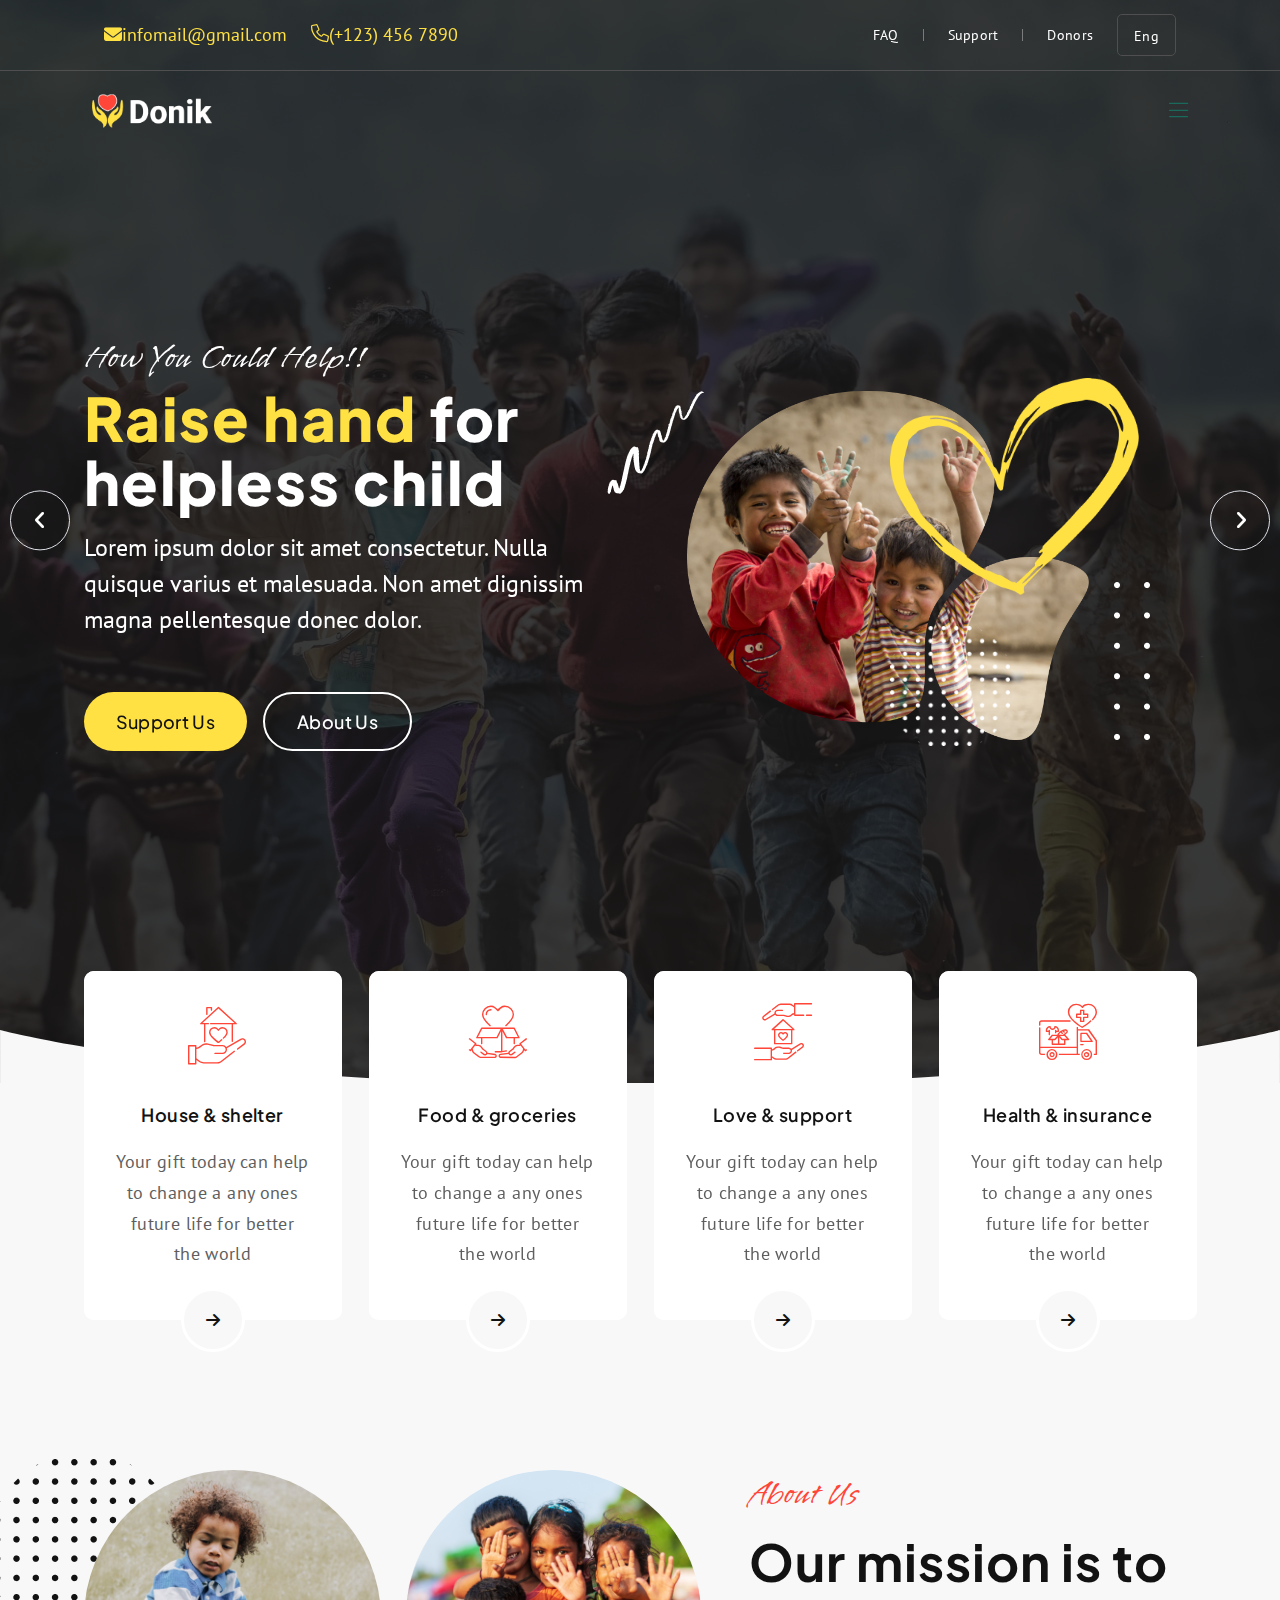
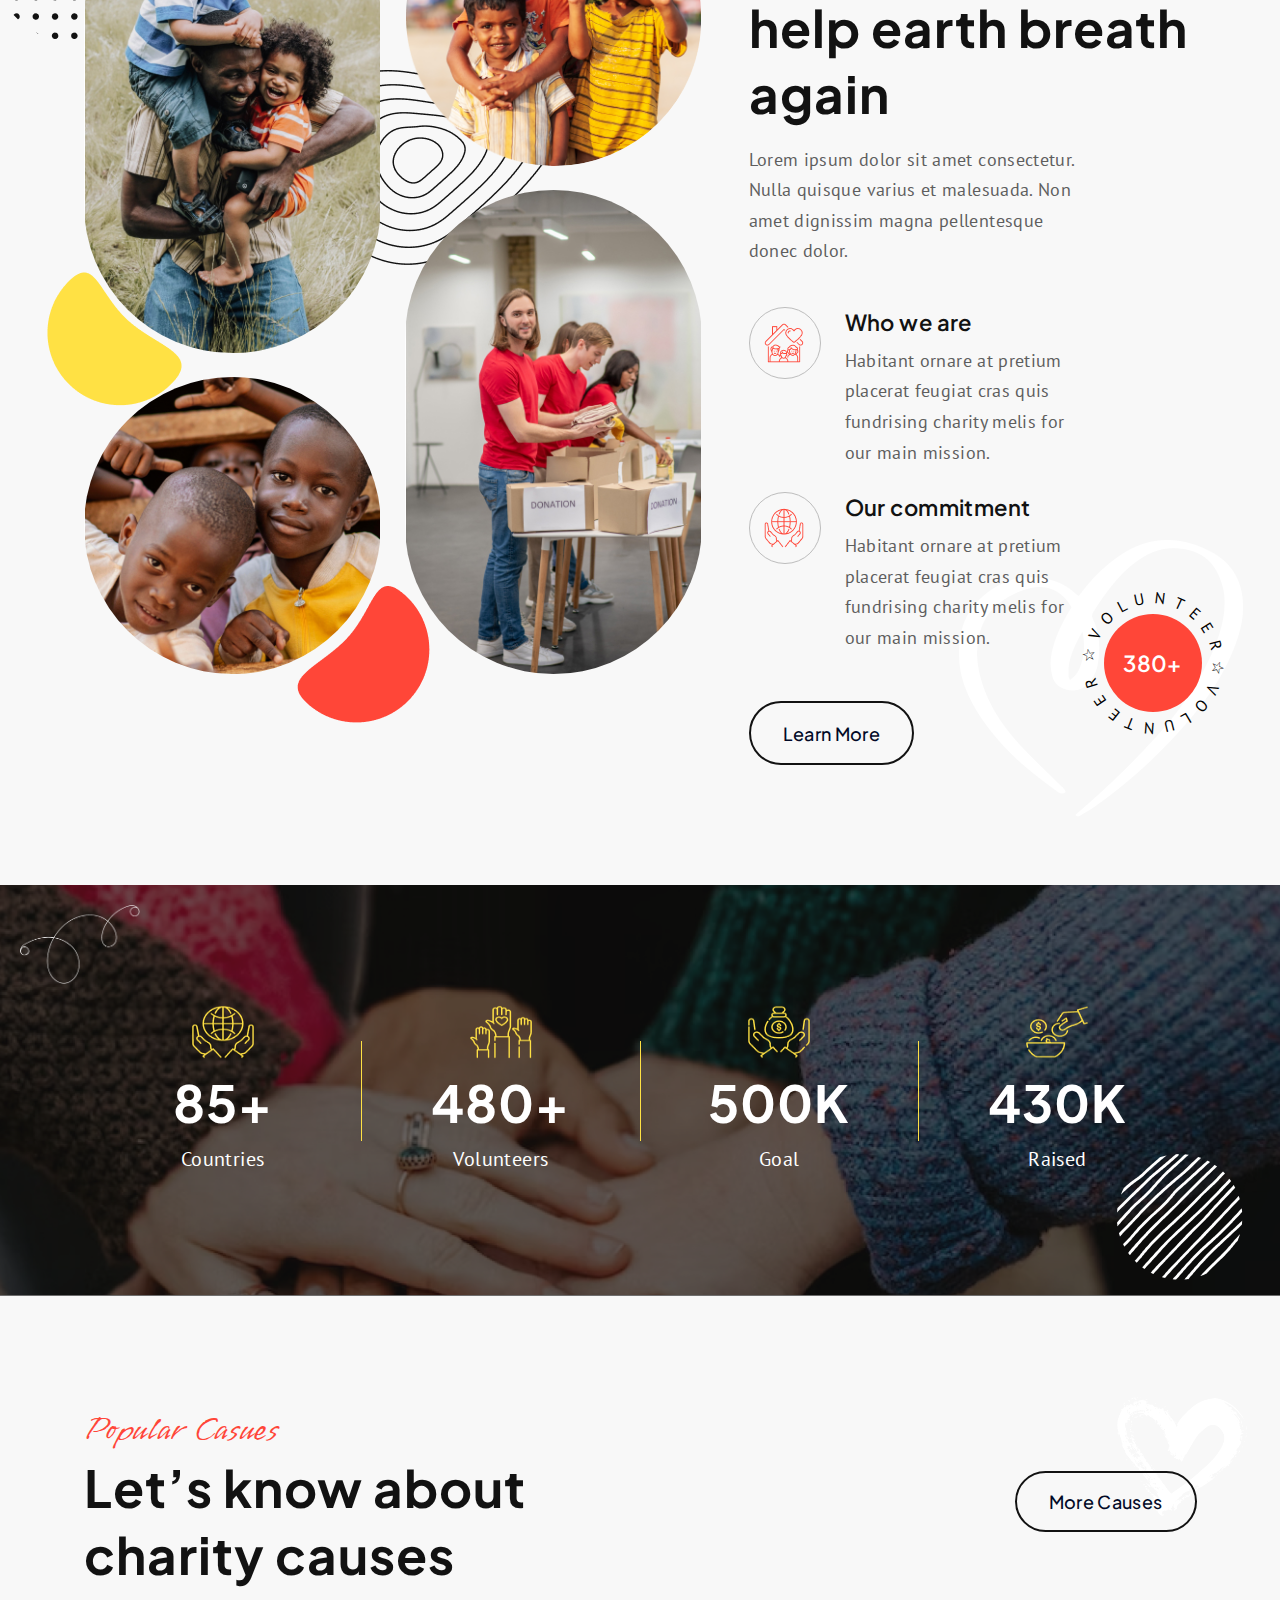
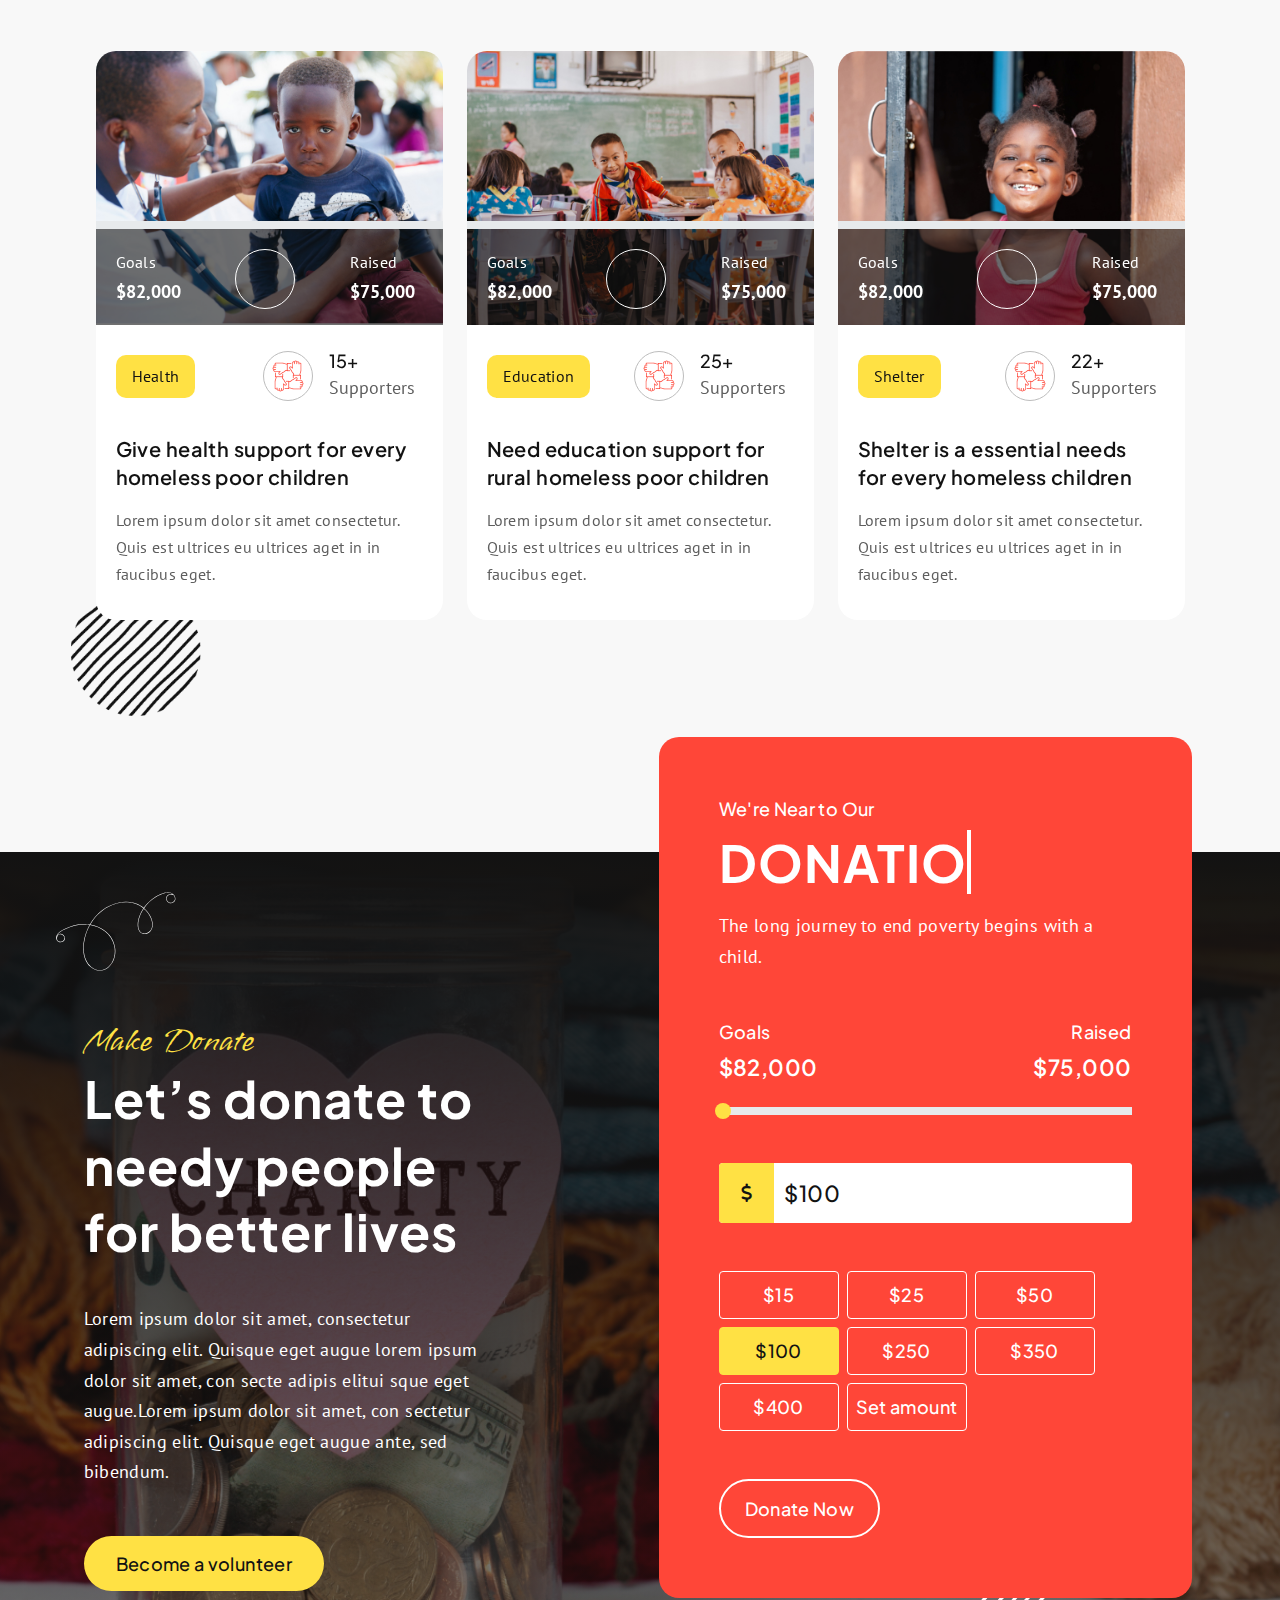
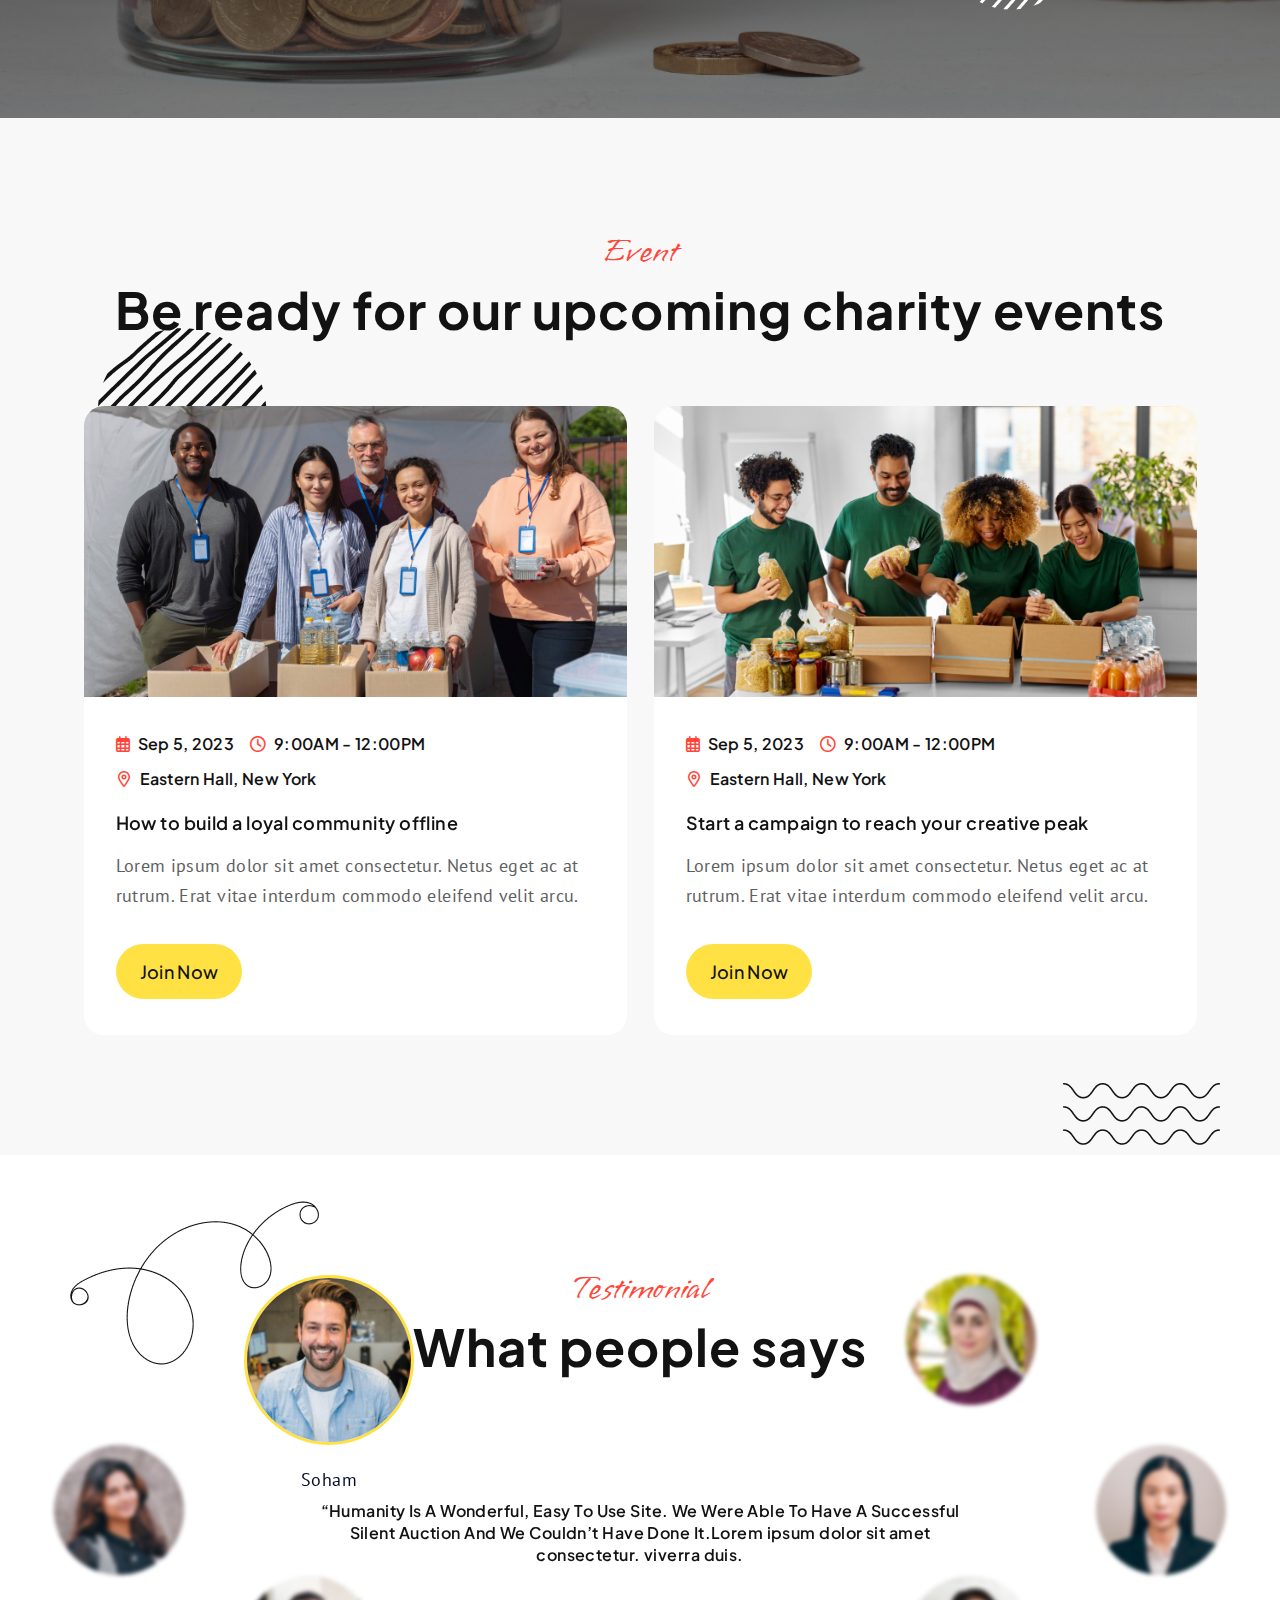
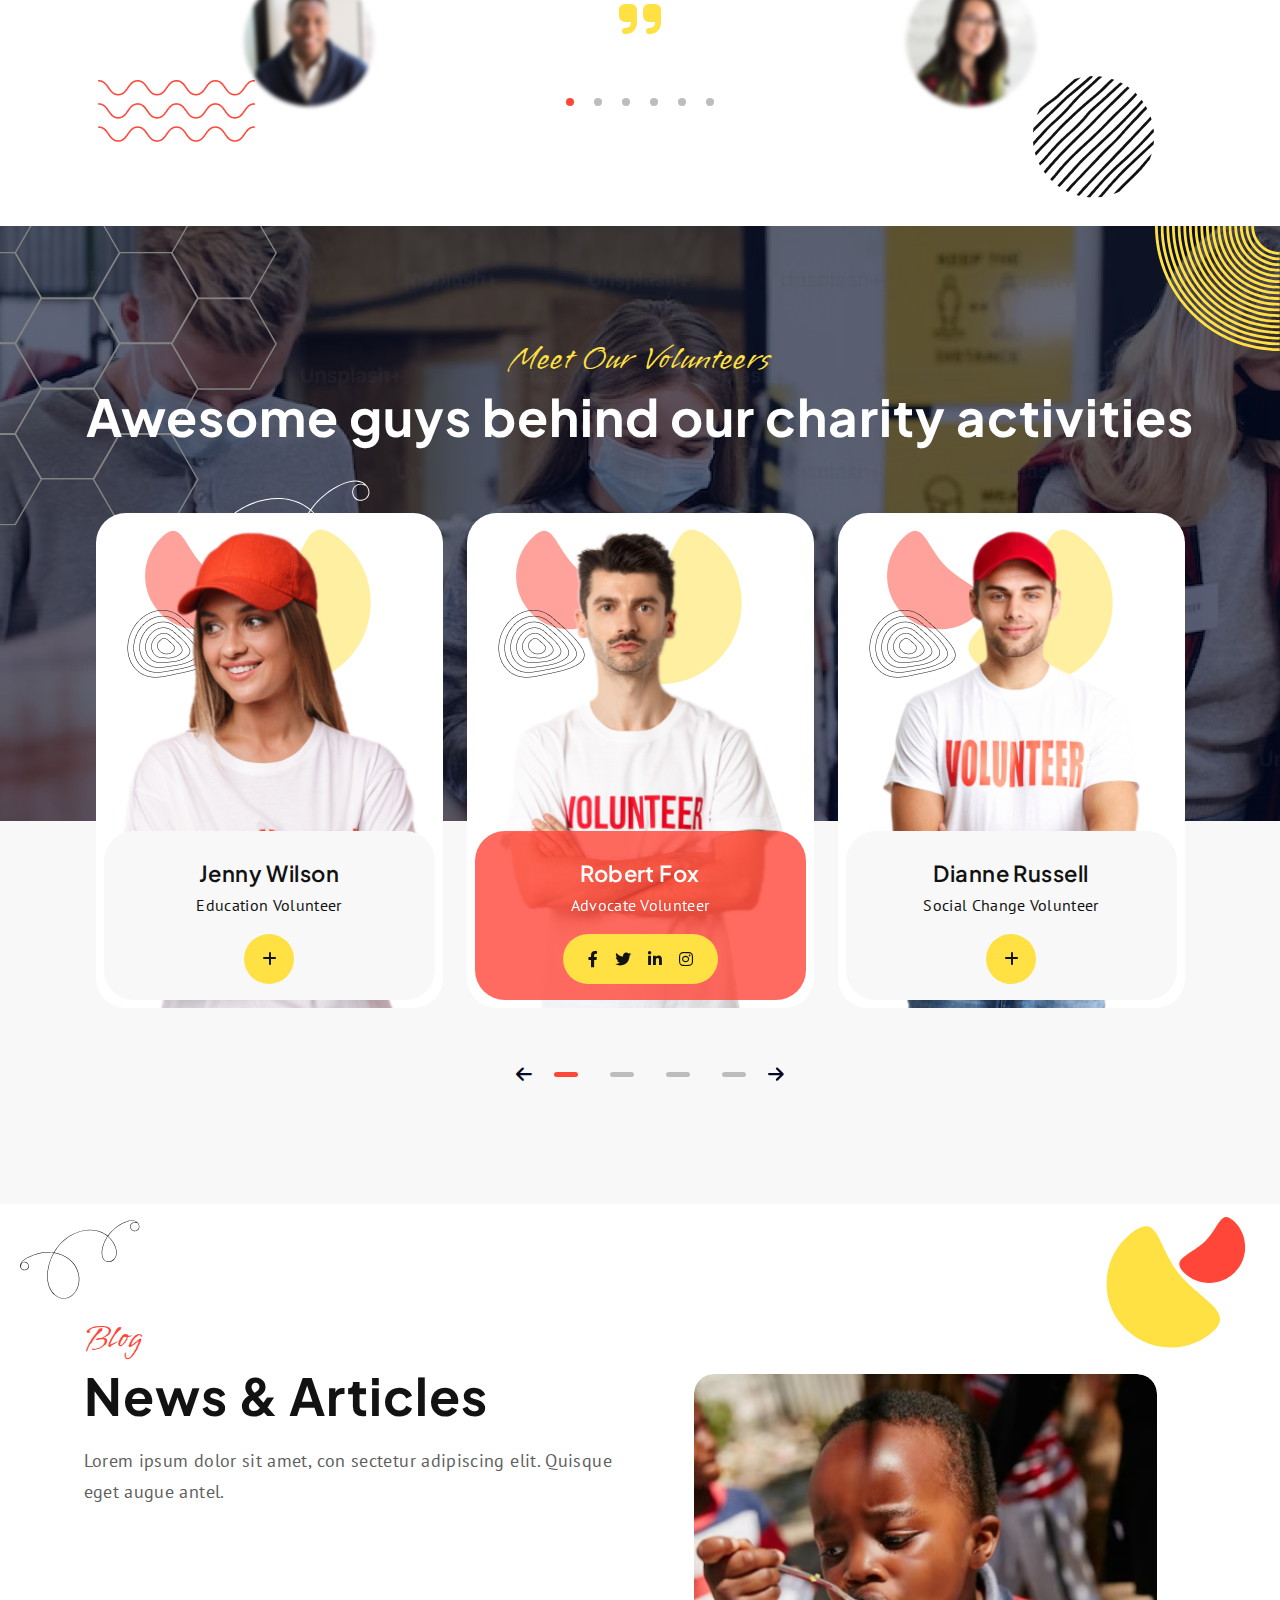
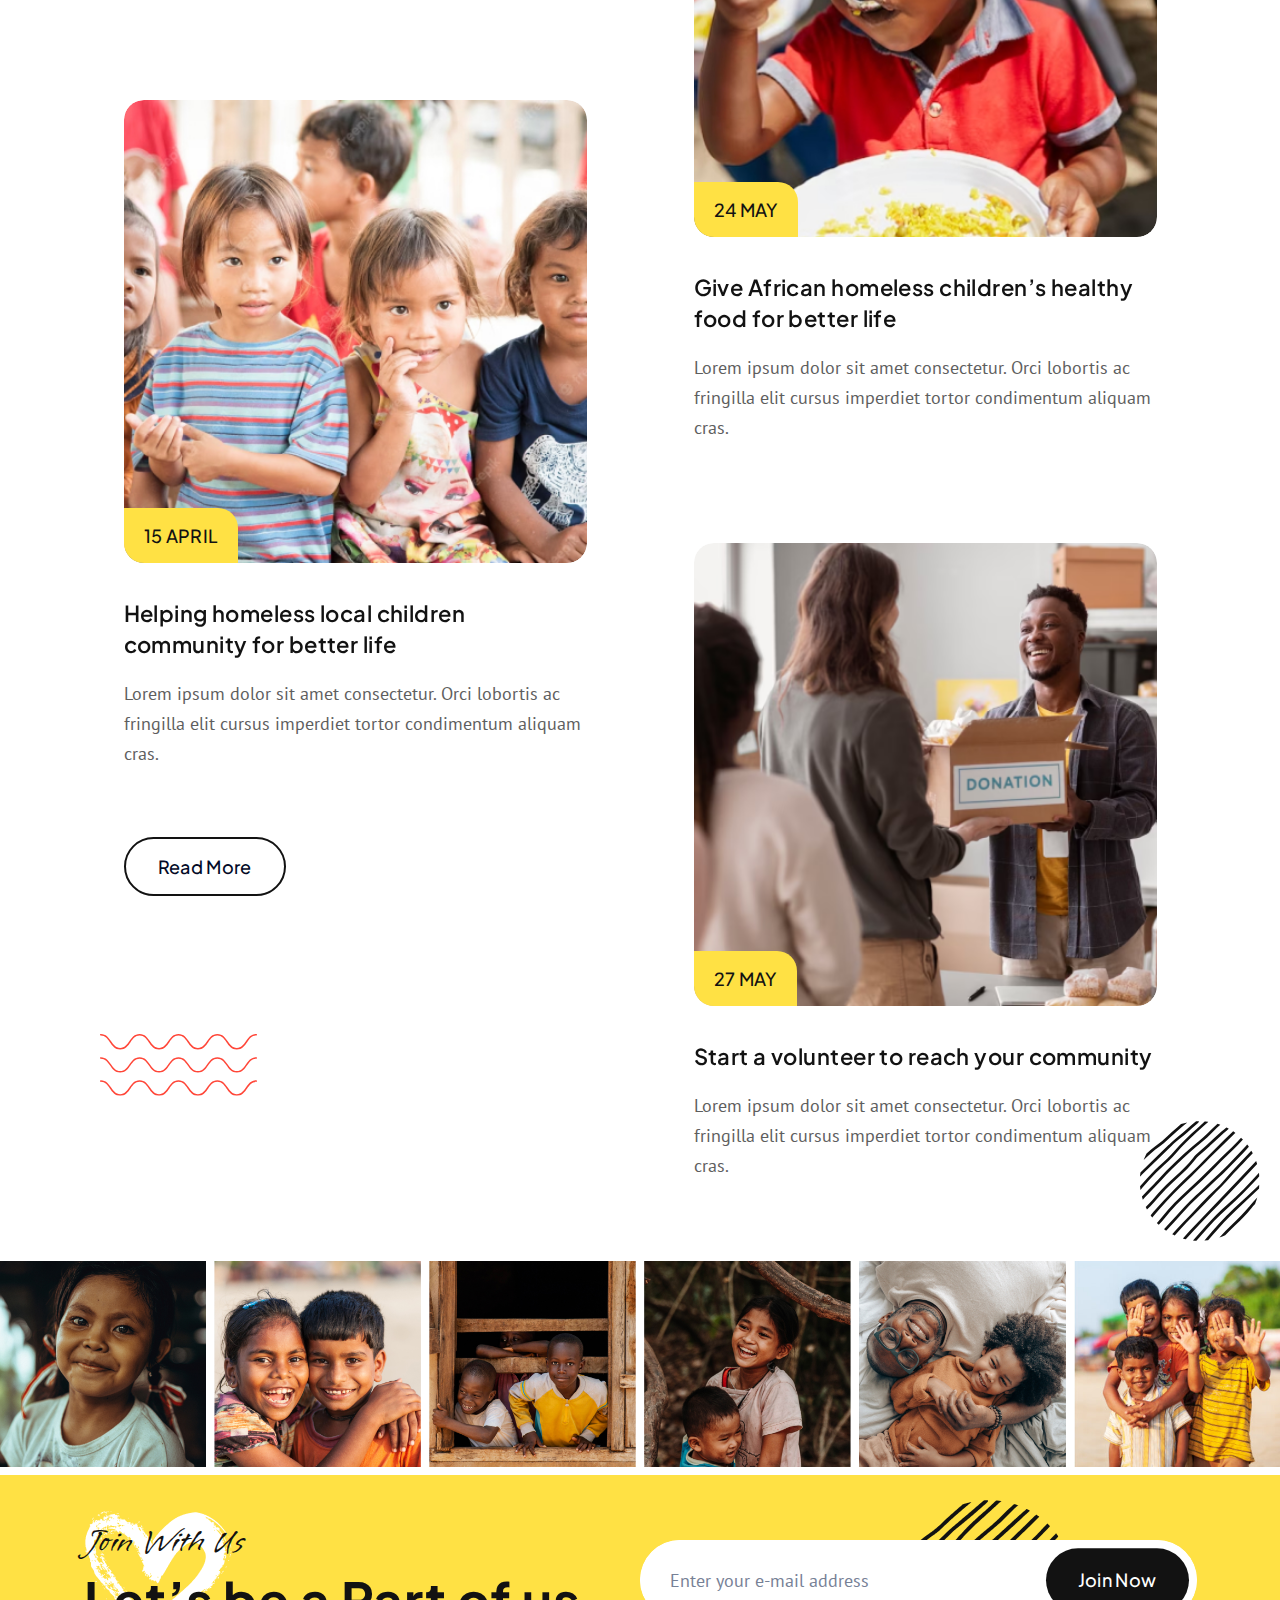
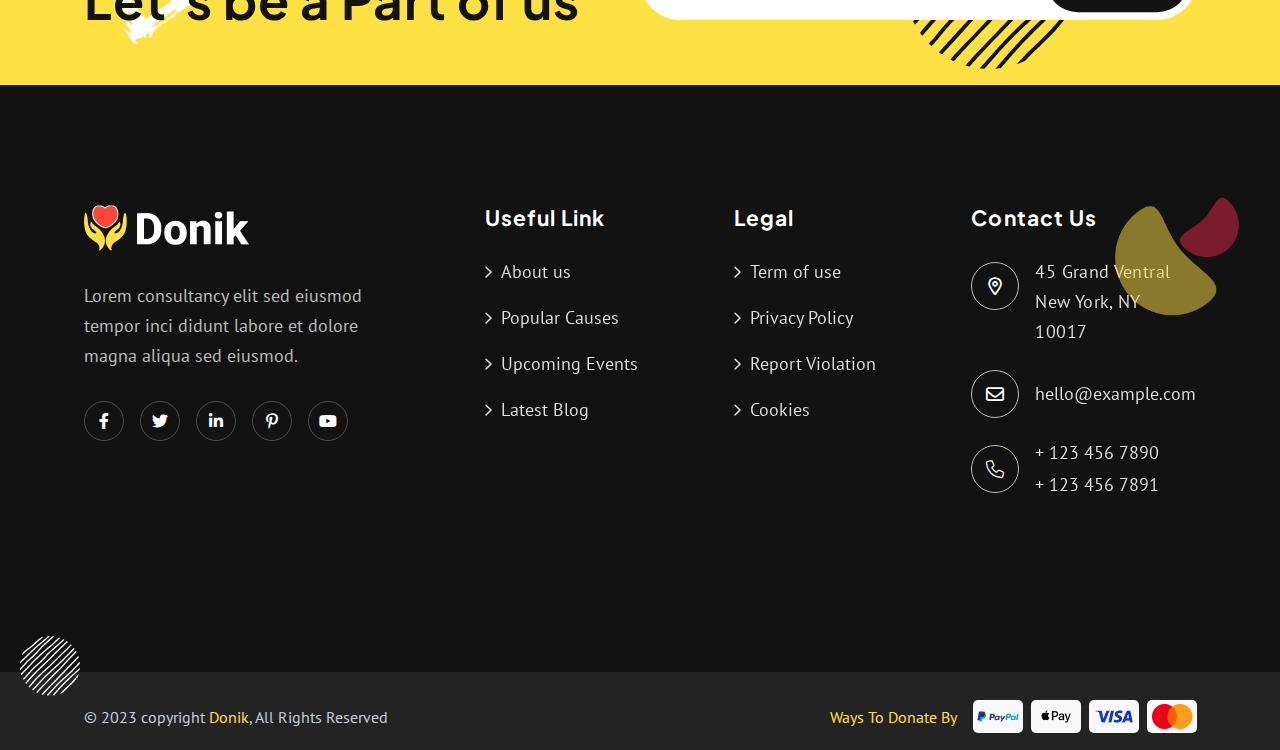
==== commit 49f6d201: "fix: header-top markup change" ====
--- a/index.html
+++ b/index.html
@@ -60,11 +60,11 @@
                         </div>
                     </div>
                     <div class="header-top-info">
-                        <div class="header-contact-info">
-                            <span><a href="#" class="contact-info-item">FAQ</a></span>
-                            <span><a href="#">Support</a></span>
-                            <span><a href="#">Donors</a></span>
-                        </div>
+                        <ul class="header-contact-info">
+                            <li><a href="#" class="contact-info-item">FAQ</a></span>
+                            <li><a href="#">Support</a></li>
+                            <li><a href="#">Donors</a></li>
+                        </ul>
                         <div class="lang-select" >
                             <a href="#"><i class="icon-globe-1"></i> Eng <i class="icon-angle-down-6"></i> </a>
                             <ul class="lang-menu ">
--- a/css/style.css
+++ b/css/style.css
@@ -3378,8 +3378,9 @@
   gap: 0 24px;
   padding: 6px 0;
   flex-wrap: wrap;
-}
-.header-top .header-contact-info span {
+  margin: 0;
+}
+.header-top .header-contact-info li {
   display: flex;
   align-items: center;
   gap: 24px;
@@ -3391,13 +3392,13 @@
   line-height: 150%;
   letter-spacing: 0.28px;
 }
-.header-top .header-contact-info span i {
+.header-top .header-contact-info li i {
   color: #FFE144;
 }
-.header-top .header-contact-info span:first-child:before {
+.header-top .header-contact-info li:first-child:before {
   display: none;
 }
-.header-top .header-contact-info span:before {
+.header-top .header-contact-info li:before {
   background-color: rgb(255, 255, 255);
   opacity: 0.361;
   width: 1px;
@@ -3406,14 +3407,14 @@
   content: "";
 }
 @media only screen and (min-width: 0px) and (max-width: 767px) {
-  .header-top .header-contact-info span:before {
+  .header-top .header-contact-info li:before {
     display: none;
   }
 }
-.header-top .header-contact-info span.contact-info-item {
+.header-top .header-contact-info li.contact-info-item {
   gap: 0 10px !important;
 }
-.header-top .header-contact-info span a {
+.header-top .header-contact-info li a {
   display: flex;
   align-items: center;
   gap: 10px;
@@ -6227,24 +6228,6 @@
   height: 64px;
   padding: 17px 32px !important;
 }
-.about-us-content-wrapper .certified-wrapper {
-  position: absolute;
-  bottom: 80px;
-  right: 0;
-  transform: translate(36px, 58px);
-}
-@media (max-width: 767px) {
-  .about-us-content-wrapper .certified-wrapper {
-    bottom: 10px;
-    transform: translate(0px, 70px);
-  }
-}
-@media (max-width: 323px) {
-  .about-us-content-wrapper .certified-wrapper {
-    bottom: 10px;
-    transform: translate(0px, 50px) !important;
-  }
-}
 
 .about-us-image-wrapper-2 {
   display: flex;
@@ -6637,6 +6620,25 @@
   background-position: -100%;
 }
 
+.certified-wrapper {
+  position: absolute;
+  bottom: 80px;
+  right: 0;
+  transform: translate(36px, 58px);
+}
+@media (max-width: 767px) {
+  .certified-wrapper {
+    bottom: 10px;
+    transform: translate(0px, 70px);
+  }
+}
+@media (max-width: 323px) {
+  .certified-wrapper {
+    bottom: 10px;
+    transform: translate(0px, 50px) !important;
+  }
+}
+
 .about-us-area.style-1 .heart-sketch {
   position: absolute;
   bottom: 68px;
@@ -8595,7 +8597,6 @@
   margin-bottom: 0;
 }
 .single-post-item .post-title {
-  line-height: 0;
   margin-bottom: 20px;
 }
 .single-post-item .post-title a {
@@ -13276,6 +13277,7 @@
 .causes-card-2 {
   background-color: #ffffff !important;
   overflow: hidden;
+  border-radius: 20px;
 }
 .causes-card-2 img {
   width: 100%;
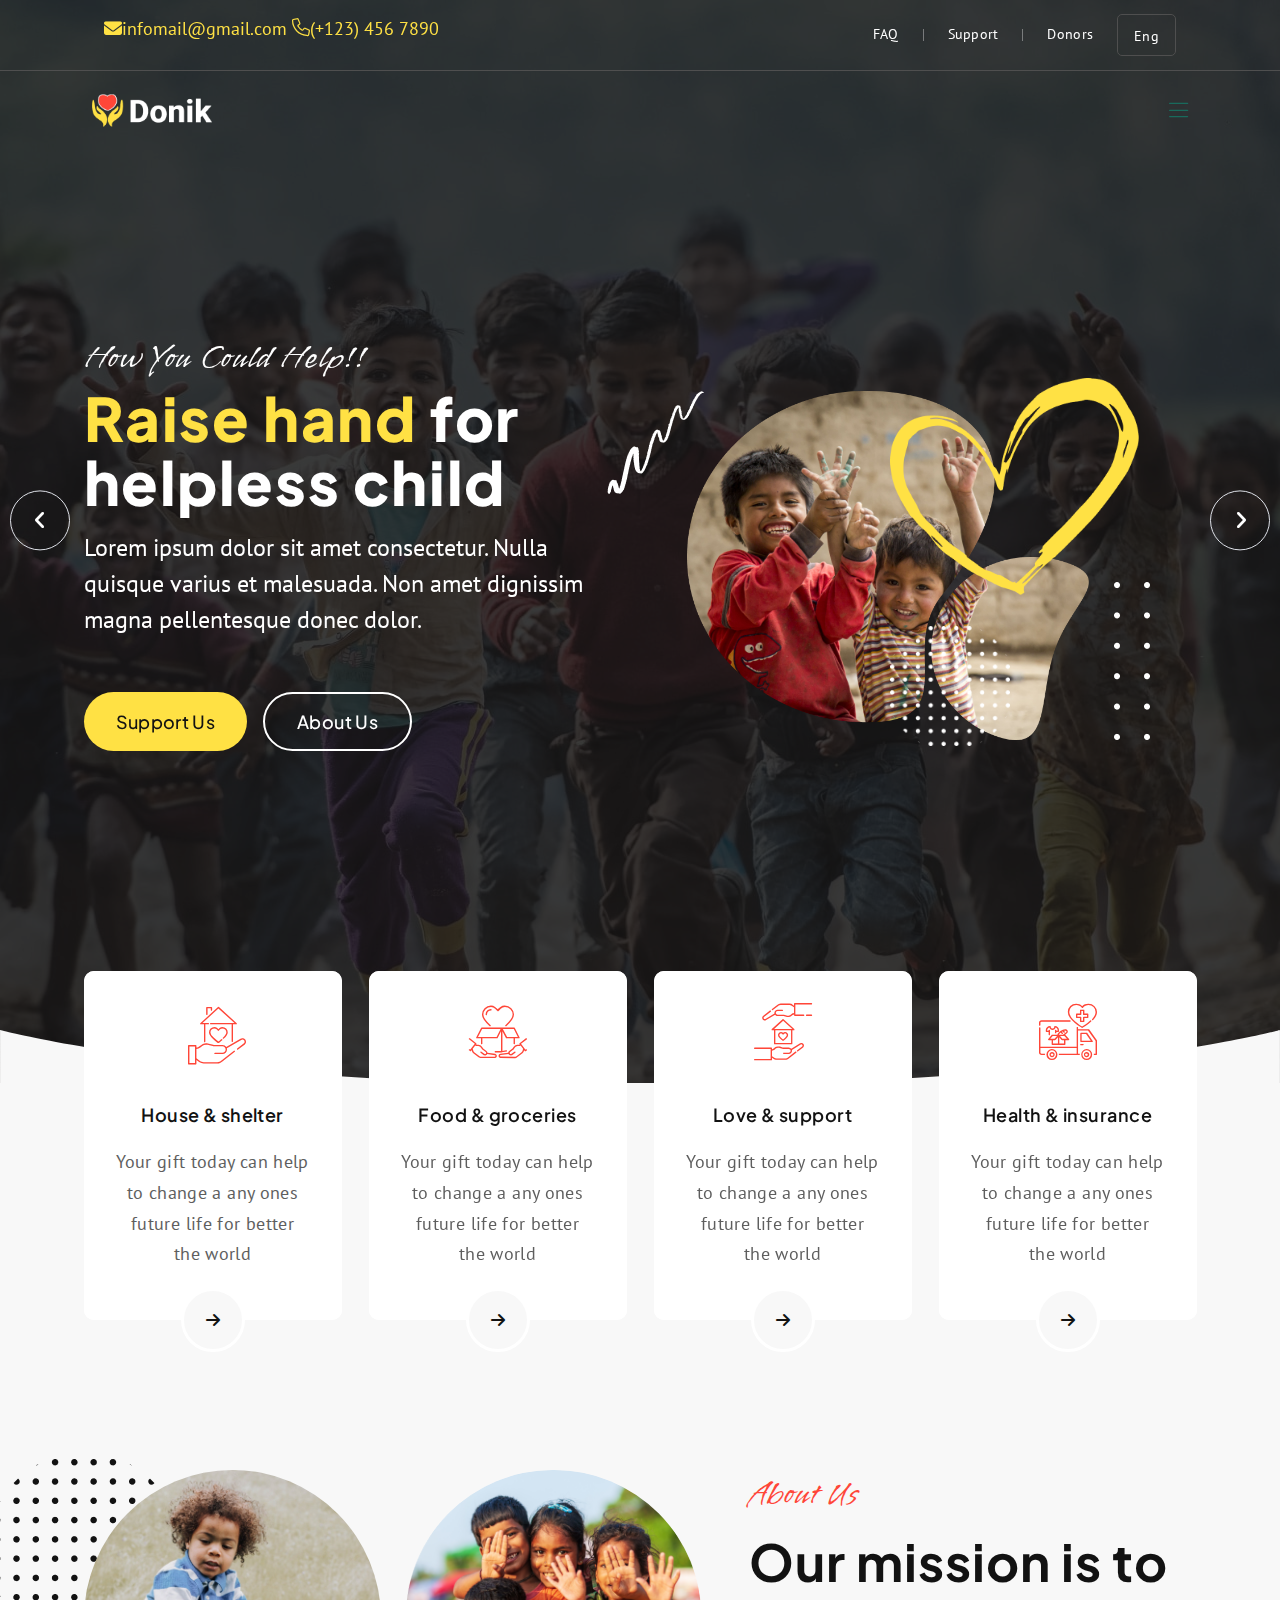
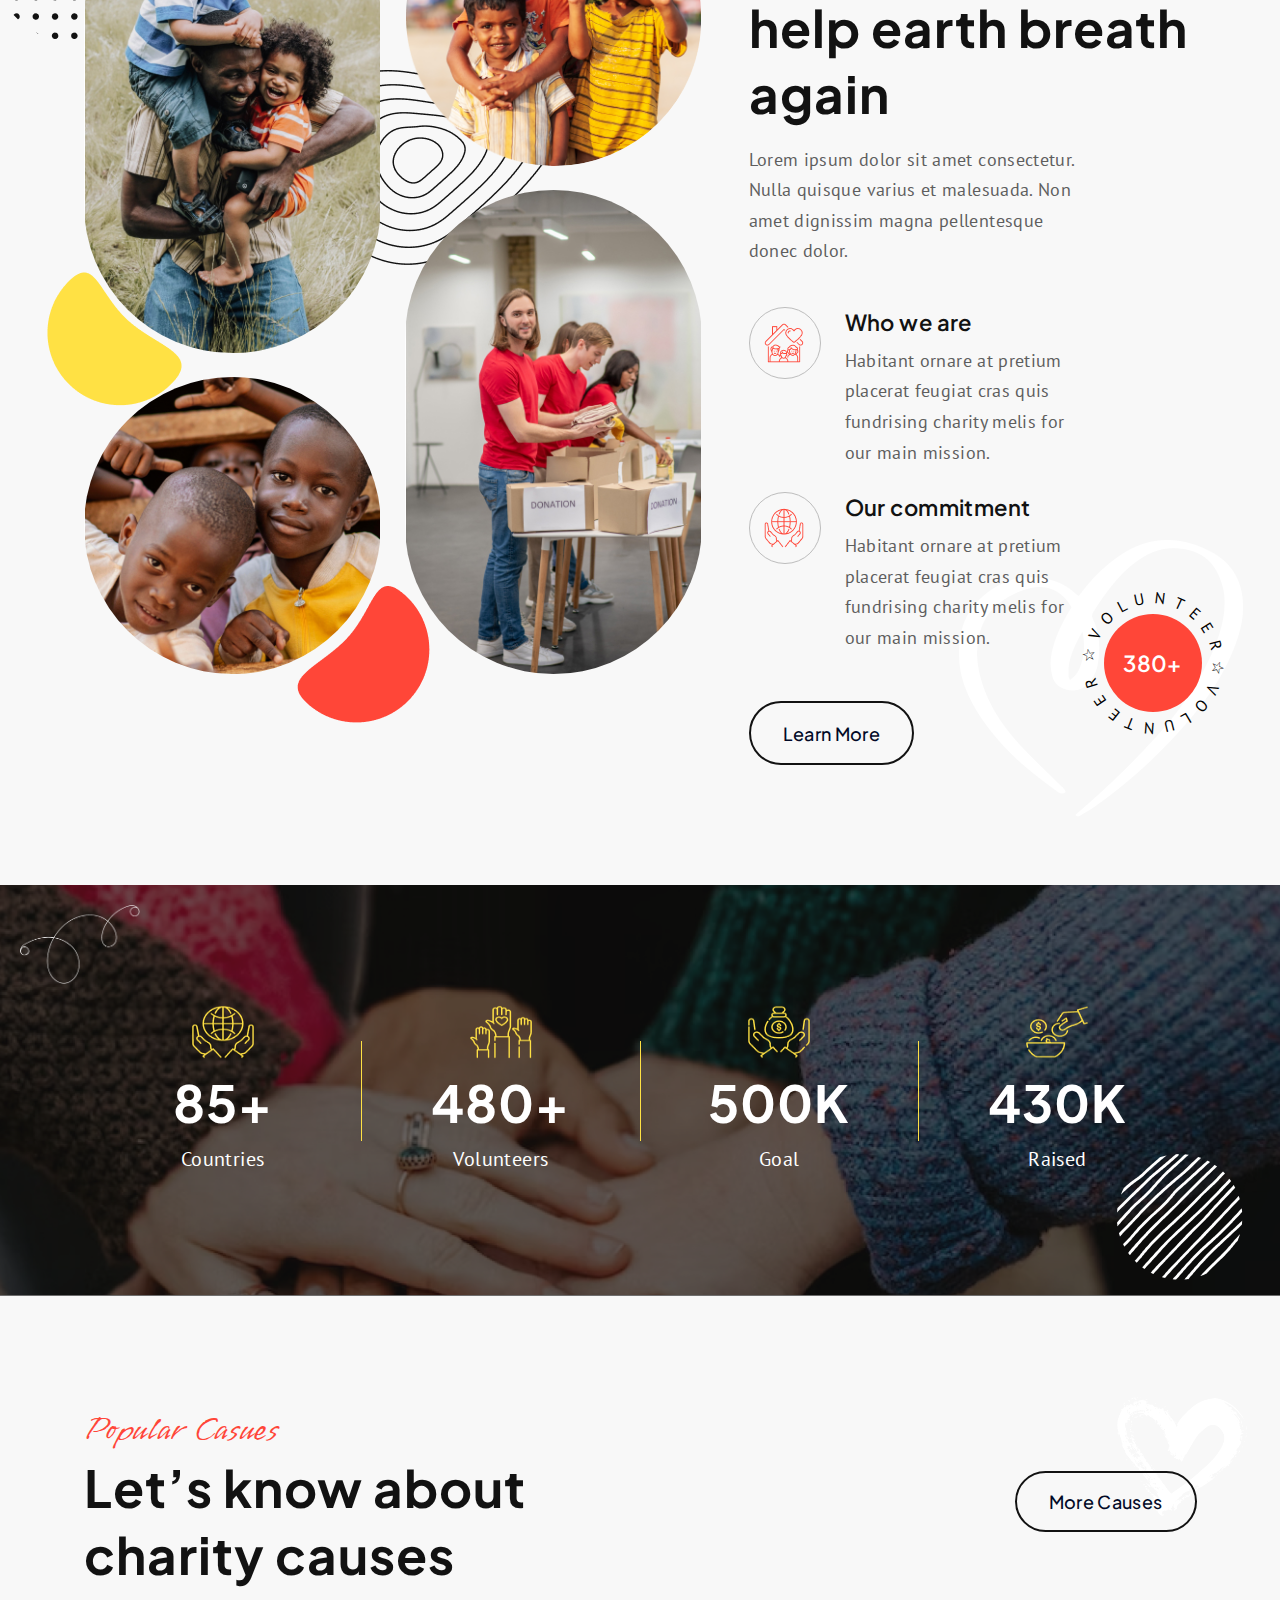
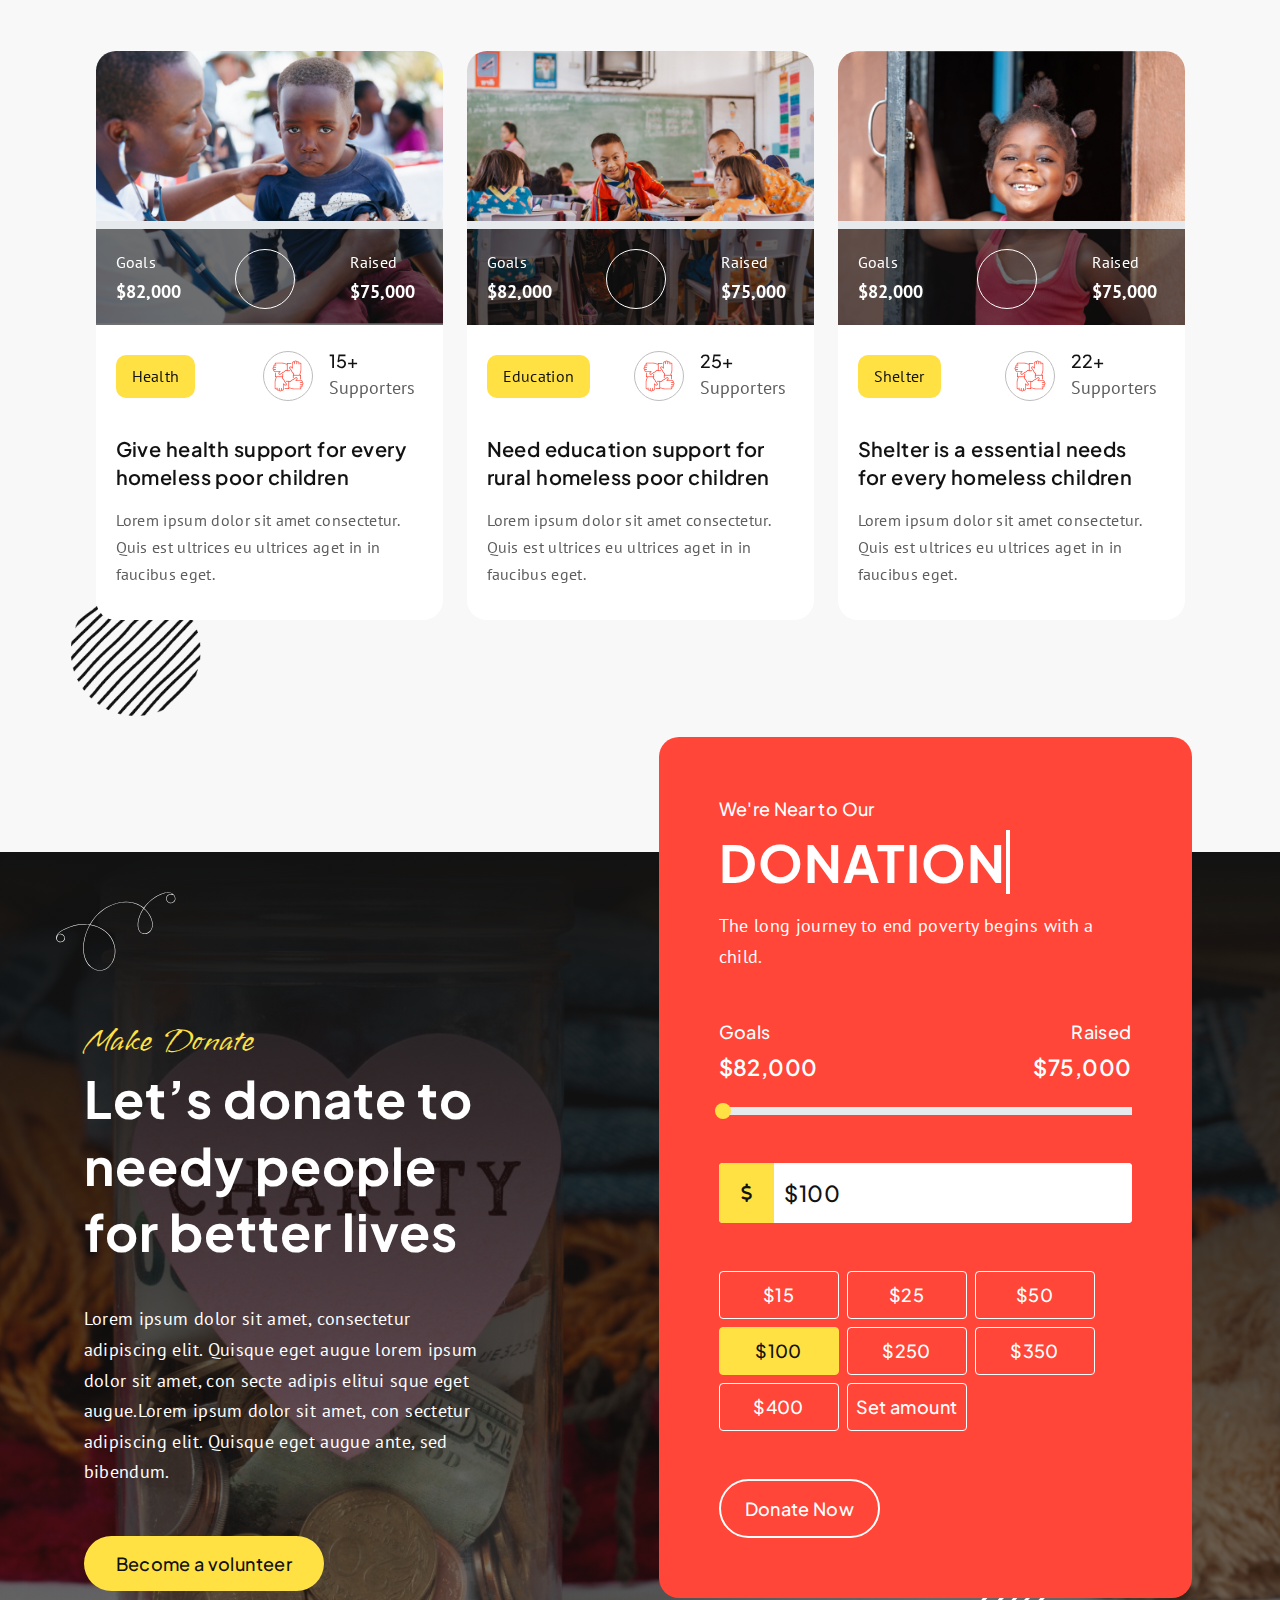
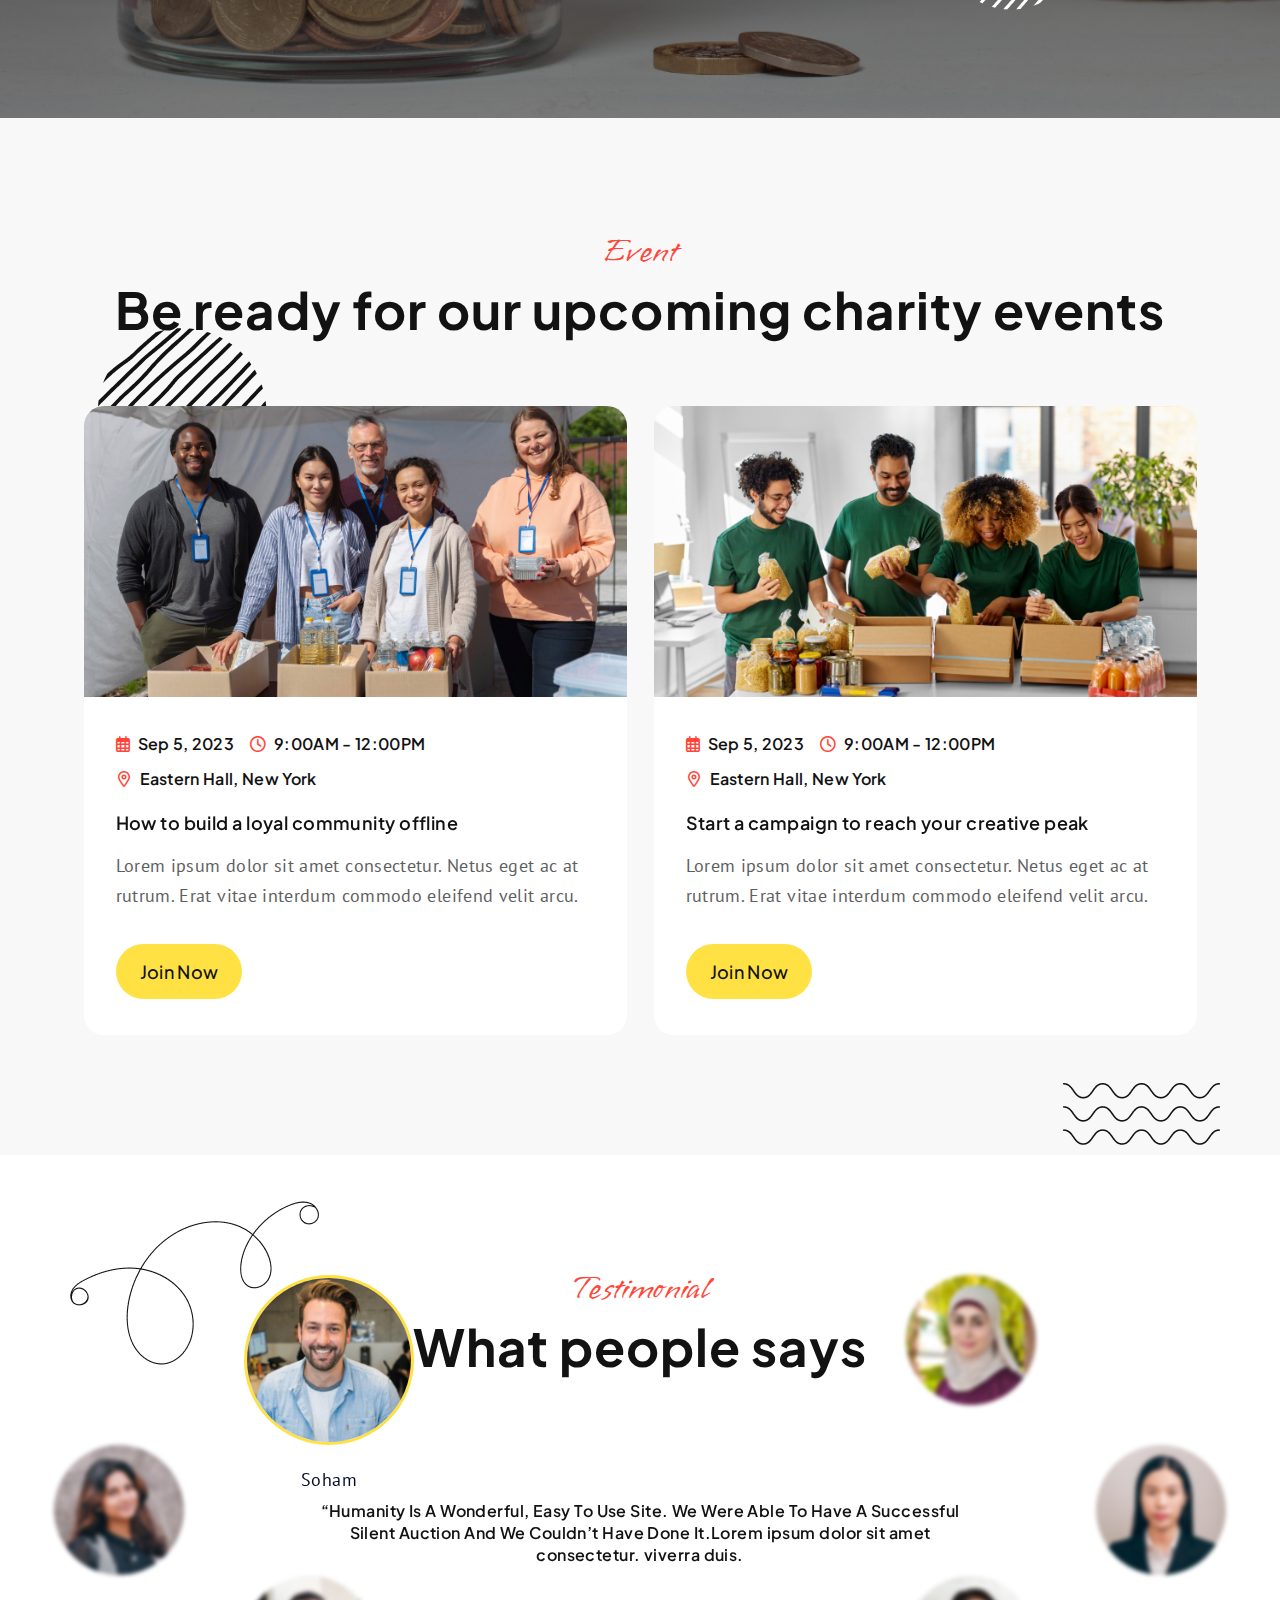
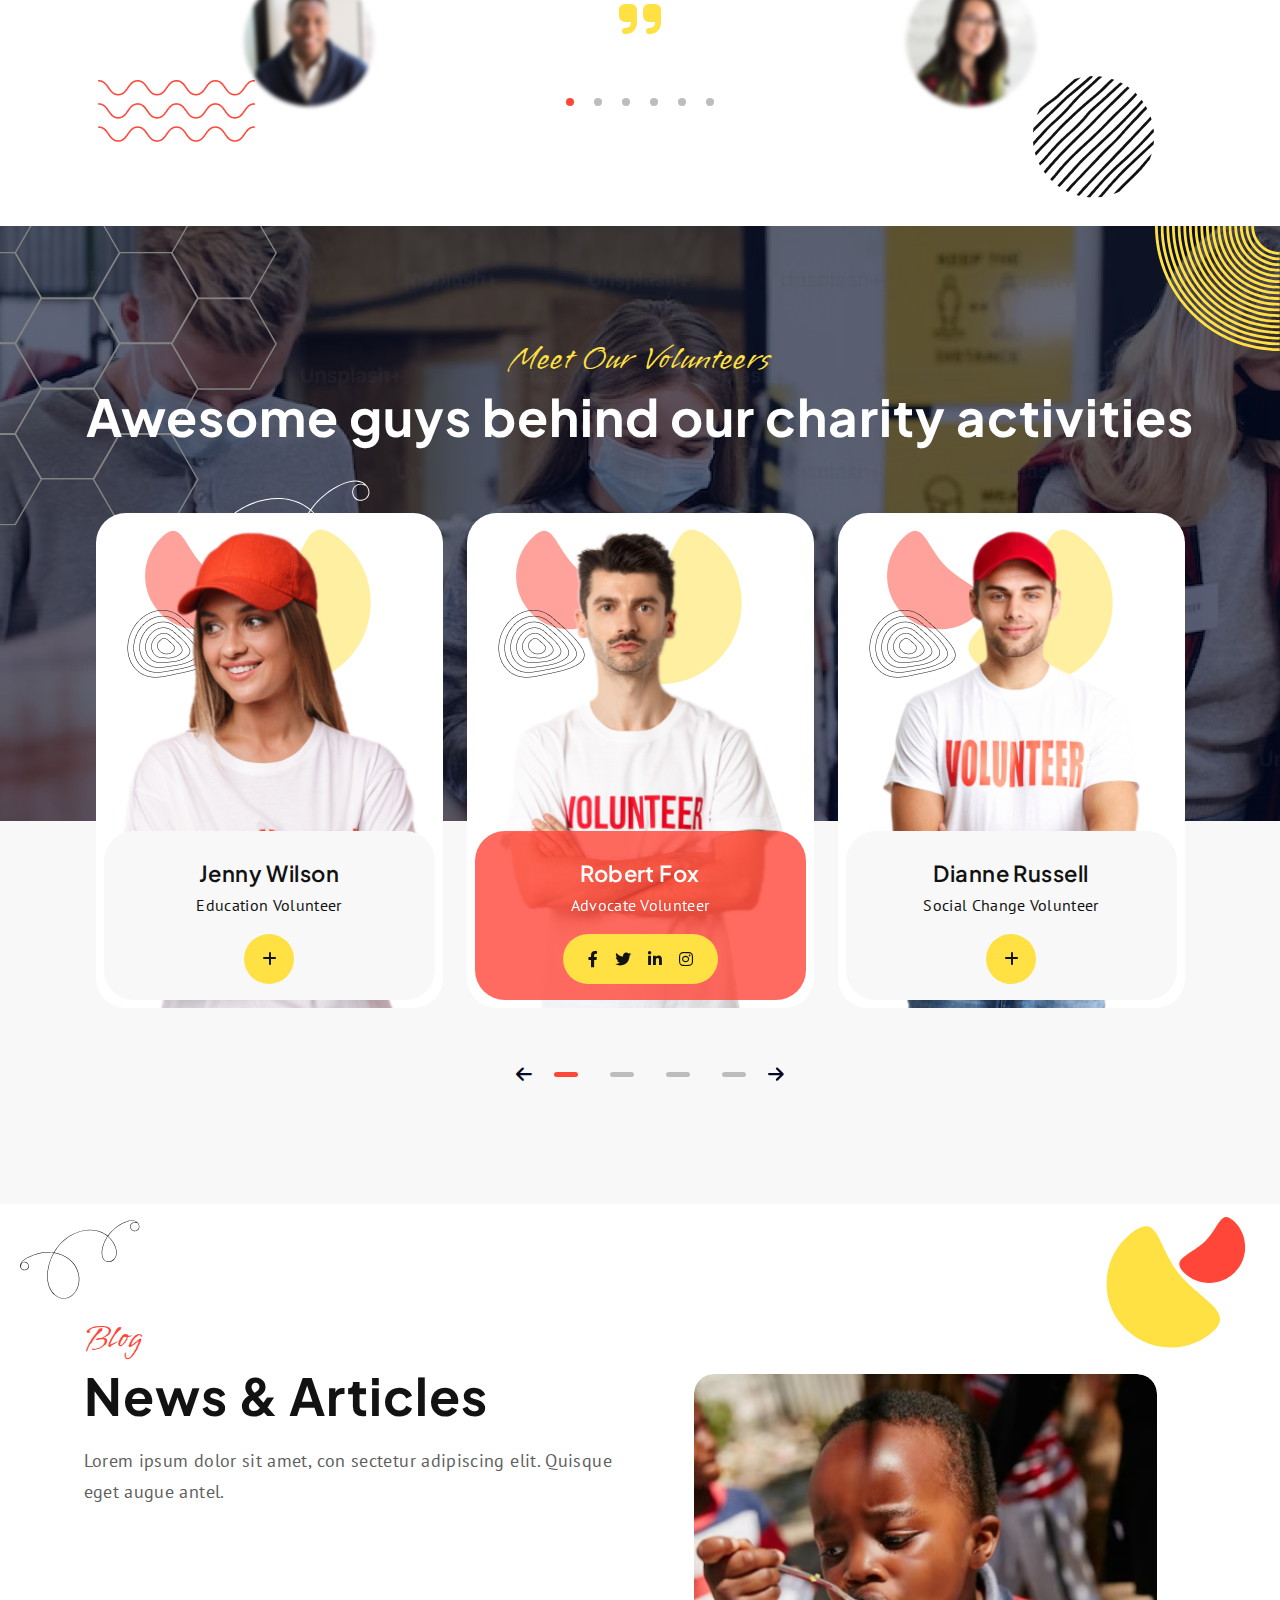
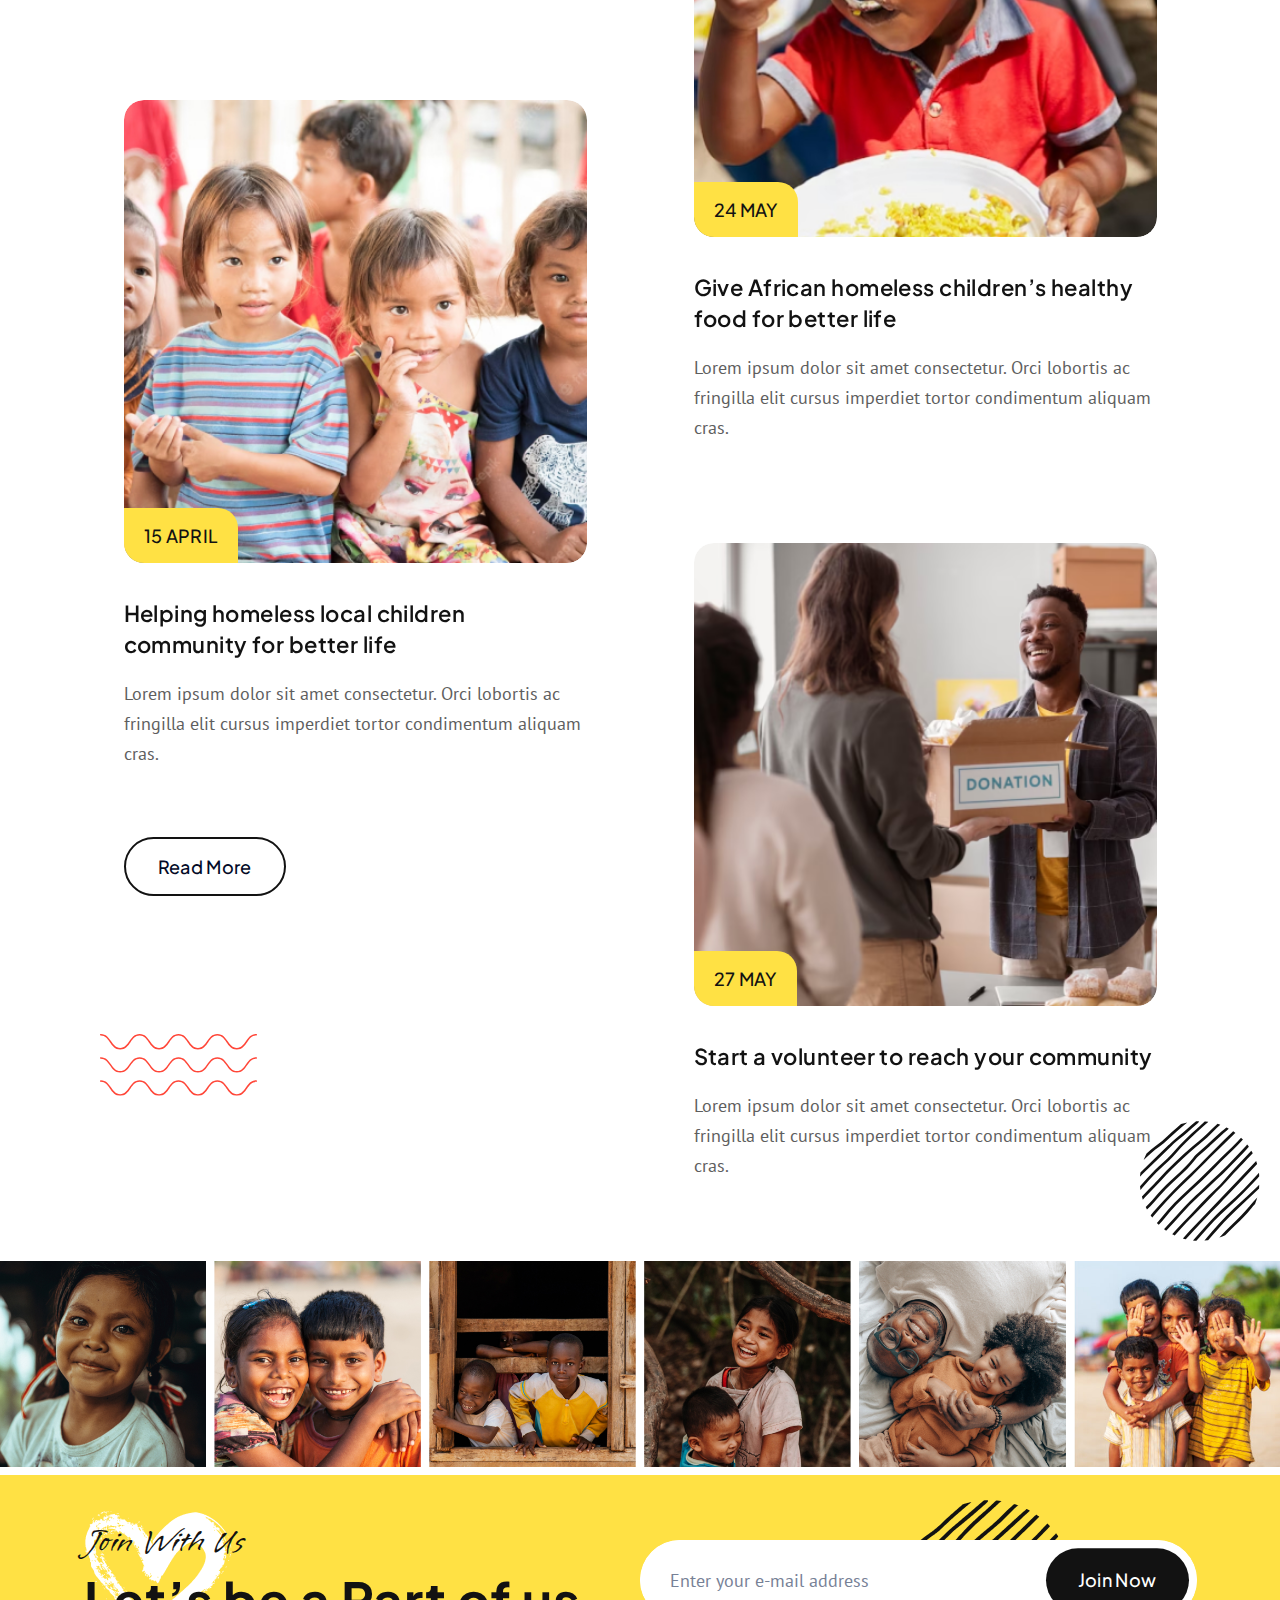
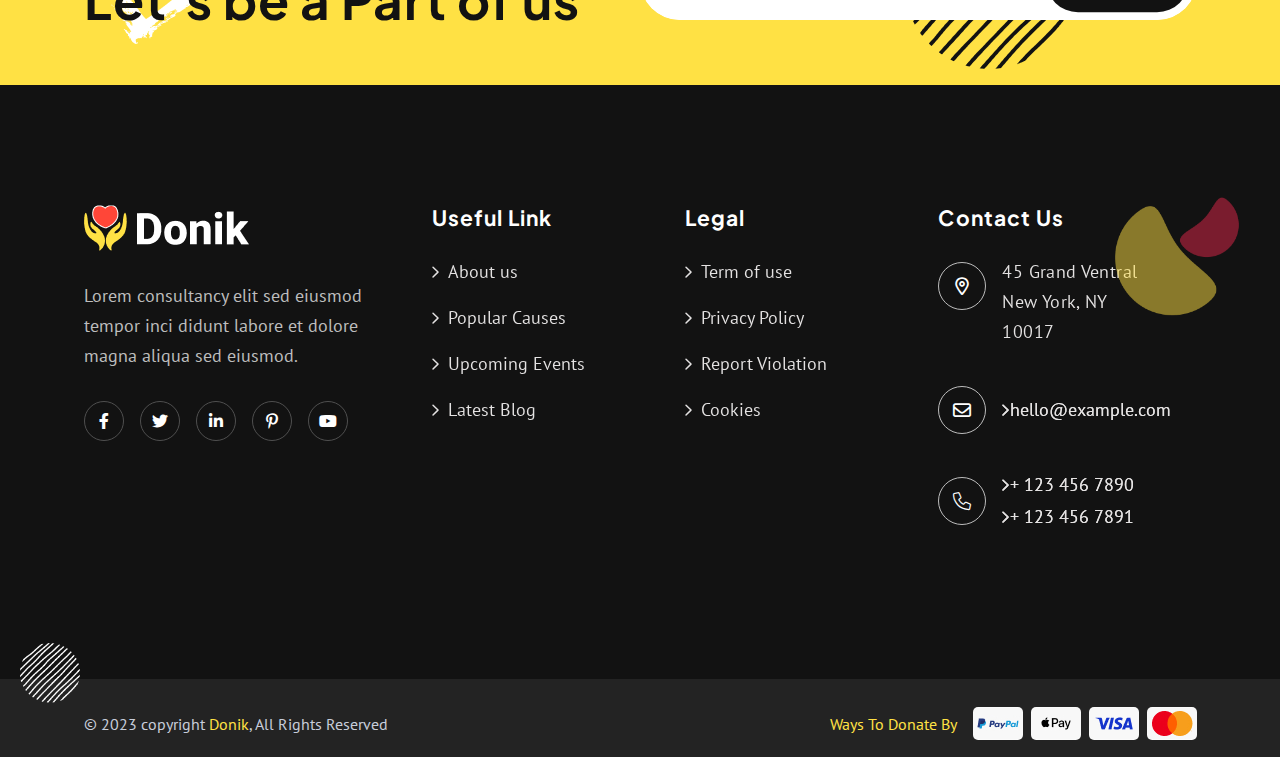
==== commit 89debd24: "fix: search-widget style" ====
--- a/index.html
+++ b/index.html
@@ -90,7 +90,7 @@
                                 <a href="index.html" class="retina-logo"><img src="images/logo/logo.png" alt="logo" /></a>
                             </div>
                         </div>
-                        <div class="col-xl-9 col-lg-9 col-md-6 col-6 d-flex align-items-center justify-content-between">
+                        <div class="col-xl-9 col-lg-9 col-md-6 col-6 d-flex align-items-center justify-content-end justify-content-xxl-between">
                             <div class="menu d-inline-block">
                                 <nav id="main-menu" class="main-menu">
                                     <ul>
@@ -1448,75 +1448,83 @@
             <div class="shape-1"><img src="images/footer/shape-1.png" alt="Shape"></div>
             <div class="shape-2"><img src="images/shape/footer-slice-white.png" alt="Shape"></div>
             <div class="container">
-                <div class="footer-widget-wrapper">
-                    <div class="footer-widget mb-30">
-                        <div class="footer-widget-info">
-                            <div class="footer-logo">
-                                <a href="index.html"><img src="images/logo/logo.png" alt="Footer Logo" /></a>
-                            </div>
-                            <p>Lorem consultancy elit sed eiusmod tempor inci didunt labore et dolore magna aliqua sed eiusmod.</p>
-                            <div class="social-profile">
-                                <a href="https://www.facebook.com/boomdevs/"><i class="fa-brands fa-facebook-f"></i></a>
-                                <a href="https://twitter.com/boom_devs/"><i class="fa-brands fa-twitter"></i></a>
-                                <a href="https://www.linkedin.com/company/boomdevs/"><i class="fa-brands fa-linkedin-in"></i></a>
-                                <a href="https://pinterest.com/"><i class="fa-brands fa-pinterest-p"></i></a>
-                                <a href="https://youtube.com/"><i class="fa-brands fa-youtube"></i></a>
-                            </div>
-                        </div>
-                    </div>
-                    <div class="footer-widget mb-30">
-                        <h2 class="footer-widget-title">Useful Link</h2>
-                        <div class="footer-widget-menu">
-                            <ul>
-                                <li><a href="about-us.html">About us</a></li>
-                                <li><a href="causes.html">Popular Causes</a></li>
-                                <li><a href="events.html">Upcoming Events</a></li>
-                                <li><a href="blog.html">Latest Blog</a></li>
-                            </ul>
-                        </div>
-                    </div>
-                    <div class="footer-widget mb-30">
-                        <h2 class="footer-widget-title">Legal</h2>
-                        <div class="footer-widget-menu">
-                            <ul>
-                                <li><a href="#">Term of use</a></li>
-                                <li><a href="#">Privacy Policy</a></li>
-                                <li><a href="#">Report Violation</a></li>
-                                <li><a href="#">Cookies</a></li>
-                            </ul>
-                        </div>
-                    </div>
-                    <div class="footer-widget mb-30">
-                        <h2 class="footer-widget-title">Contact Us</h2>
-                        <div class="footer-widget-contact">
-                            <div class="footer-contact">
+                <div class="row justify-content-between">
+                    <div class="col-lg-3 col-md-6 col-sm-12">
+                        <div class="footer-widget mb-30">
+                            <div class="footer-widget-info">
+                                <div class="footer-logo">
+                                    <a href="index.html"><img src="images/logo/logo.png" alt="Footer Logo" /></a>
+                                </div>
+                                <p>Lorem consultancy elit sed eiusmod tempor inci didunt labore et dolore magna aliqua sed eiusmod.</p>
+                                <div class="social-profile">
+                                    <a href="https://www.facebook.com/boomdevs/"><i class="fa-brands fa-facebook-f"></i></a>
+                                    <a href="https://twitter.com/boom_devs/"><i class="fa-brands fa-twitter"></i></a>
+                                    <a href="https://www.linkedin.com/company/boomdevs/"><i class="fa-brands fa-linkedin-in"></i></a>
+                                    <a href="https://pinterest.com/"><i class="fa-brands fa-pinterest-p"></i></a>
+                                    <a href="https://youtube.com/"><i class="fa-brands fa-youtube"></i></a>
+                                </div>
+                            </div>
+                        </div>
+                    </div>
+                    <div class="col-lg-2 col-md-6 col-sm-12">
+                        <div class="footer-widget mb-30">
+                            <h2 class="footer-widget-title">Useful Link</h2>
+                            <div class="footer-widget-menu">
                                 <ul>
-                                    <li class="address">
-                                    <div class="contact-icon">
-                                        <i class="icon-location-bold "></i>
-                                    </div>
-                                    <div class="contact-text">
-                                        <p>45 Grand Ventral New York, NY 10017</p>
-                                    </div>
-                                    </li>
-                                    <li>
-                                    <div class="contact-icon">
-                                        <i class="fa-regular fa-envelope"></i>
-                                    </div>
-                                    <div class="contact-text">
-                                        <a href="mailto:hello@example.com">hello@example.com</a>
-                                    </div>
-                                    </li>
-                                    <li>
-                                    <div class="contact-icon">
-                                        <i class="icon-phone "></i>
-                                    </div>
-                                    <div class="contact-text">
-                                        <a href="tel:+123-456-7890">+ 123 456 7890</a>
-                                        <a href="tel:+123-456-7890">+ 123 456 7891</a>
-                                    </div>
-                                    </li>
+                                    <li><a href="about-us.html">About us</a></li>
+                                    <li><a href="causes.html">Popular Causes</a></li>
+                                    <li><a href="events.html">Upcoming Events</a></li>
+                                    <li><a href="blog.html">Latest Blog</a></li>
                                 </ul>
+                            </div>
+                        </div>
+                    </div>
+                    <div class="col-lg-2 col-md-6 col-sm-12">
+                        <div class="footer-widget mb-30">
+                            <h2 class="footer-widget-title">Legal</h2>
+                            <div class="footer-widget-menu">
+                                <ul>
+                                    <li><a href="#">Term of use</a></li>
+                                    <li><a href="#">Privacy Policy</a></li>
+                                    <li><a href="#">Report Violation</a></li>
+                                    <li><a href="#">Cookies</a></li>
+                                </ul>
+                            </div>
+                        </div>
+                    </div>
+                    <div class="col-lg-3 col-md-6 col-sm-12">
+                        <div class="footer-widget mb-30">
+                            <h2 class="footer-widget-title">Contact Us</h2>
+                            <div class="footer-widget-contact">
+                                <div class="footer-contact">
+                                    <ul>
+                                        <li class="address">
+                                        <div class="contact-icon">
+                                            <i class="icon-location-bold "></i>
+                                        </div>
+                                        <div class="contact-text">
+                                            <p>45 Grand Ventral New York, NY 10017</p>
+                                        </div>
+                                        </li>
+                                        <li>
+                                        <div class="contact-icon">
+                                            <i class="fa-regular fa-envelope"></i>
+                                        </div>
+                                        <div class="contact-text">
+                                            <a href="mailto:hello@example.com">hello@example.com</a>
+                                        </div>
+                                        </li>
+                                        <li>
+                                        <div class="contact-icon">
+                                            <i class="icon-phone "></i>
+                                        </div>
+                                        <div class="contact-text">
+                                            <a href="tel:+123-456-7890">+ 123 456 7890</a>
+                                            <a href="tel:+123-456-7890">+ 123 456 7891</a>
+                                        </div>
+                                        </li>
+                                    </ul>
+                                </div>
                             </div>
                         </div>
                     </div>
--- a/css/style.css
+++ b/css/style.css
@@ -3372,7 +3372,7 @@
     padding-bottom: 10px;
   }
 }
-.header-top .header-contact-info {
+.header-top ul {
   display: flex;
   align-items: center;
   gap: 0 24px;
@@ -3380,7 +3380,7 @@
   flex-wrap: wrap;
   margin: 0;
 }
-.header-top .header-contact-info li {
+.header-top ul li {
   display: flex;
   align-items: center;
   gap: 24px;
@@ -3392,13 +3392,13 @@
   line-height: 150%;
   letter-spacing: 0.28px;
 }
-.header-top .header-contact-info li i {
+.header-top ul li i {
   color: #FFE144;
 }
-.header-top .header-contact-info li:first-child:before {
+.header-top ul li:first-child:before {
   display: none;
 }
-.header-top .header-contact-info li:before {
+.header-top ul li:before {
   background-color: rgb(255, 255, 255);
   opacity: 0.361;
   width: 1px;
@@ -3407,14 +3407,14 @@
   content: "";
 }
 @media only screen and (min-width: 0px) and (max-width: 767px) {
-  .header-top .header-contact-info li:before {
+  .header-top ul li:before {
     display: none;
   }
 }
-.header-top .header-contact-info li.contact-info-item {
+.header-top ul li.contact-info-item {
   gap: 0 10px !important;
 }
-.header-top .header-contact-info li a {
+.header-top ul li a {
   display: flex;
   align-items: center;
   gap: 10px;
@@ -8589,6 +8589,11 @@
 }
 .single-post-item.sticky {
   border: 2px solid #FFE144;
+  padding: 24px;
+  border-radius: 10px;
+}
+.single-post-item.sticky .post-content-wrapper .post-meta {
+  margin-top: 0;
 }
 .single-post-item.sticky .post-content {
   margin-bottom: 0;
@@ -10492,13 +10497,12 @@
 .widget .wp-block-search input,
 .widget .search-form input {
   background-color: #ffffff;
-  border: 1px solid #BDBDBD !important;
+  border: 1px solid transparent !important;
   padding: 0 25px;
   height: 60px;
   width: 100%;
   color: #5e6f92;
   font-size: 15px;
-  border-radius: 50px;
 }
 .widget .wp-block-search button,
 .widget .search-form button {
@@ -10509,10 +10513,14 @@
   background-color: #FFE144;
   top: 0;
   height: auto;
-  border-radius: 50px;
   line-height: 0;
   border: 0;
   margin-left: 8px;
+}
+.widget .wp-block-search button:hover,
+.widget .search-form button:hover {
+  background-color: #FF4638;
+  color: #ffffff;
 }
 .widget .wp-block-search button:hover i,
 .widget .search-form button:hover i {
@@ -13980,7 +13988,7 @@
   background-position: -100%;
 }
 
-.animated-text-yellow, .footer-widget .footer-widget-contact .footer-contact ul li .contact-text, .footer-widget .footer-widget-menu ul li a {
+.animated-text-yellow, .footer-widget .footer-widget-contact .footer-contact ul li .contact-text, .footer-widget ul li a {
   text-decoration: none;
   background: linear-gradient(to right, #e4e2e2 50%, #FFE144 50%, #FFE144);
   background-size: 200%;
@@ -13989,7 +13997,7 @@
   transition: 0.4s ease-out;
   color: #ffffff;
 }
-.animated-text-yellow:hover, .footer-widget .footer-widget-contact .footer-contact ul li .contact-text:hover, .footer-widget .footer-widget-menu ul li a:hover {
+.animated-text-yellow:hover, .footer-widget .footer-widget-contact .footer-contact ul li .contact-text:hover, .footer-widget ul li a:hover {
   background-position: -100%;
 }
 
@@ -16706,23 +16714,21 @@
 
 .footer-widget ul {
   padding-left: 0;
-}
-.footer-widget .footer-widget-menu ul {
   list-style: none;
   display: flex;
   flex-direction: column;
   gap: 16px;
 }
-.footer-widget .footer-widget-menu ul li {
+.footer-widget ul li {
   color: #BDBDBD;
 }
-.footer-widget .footer-widget-menu ul li a {
+.footer-widget ul li a {
   color: #BDBDBD;
   display: flex;
   gap: 8px;
   align-items: center;
 }
-.footer-widget .footer-widget-menu ul li a:before {
+.footer-widget ul li a:before {
   content: "\f105";
   font-size: 16px;
   font-family: "Font Awesome 6 Pro";
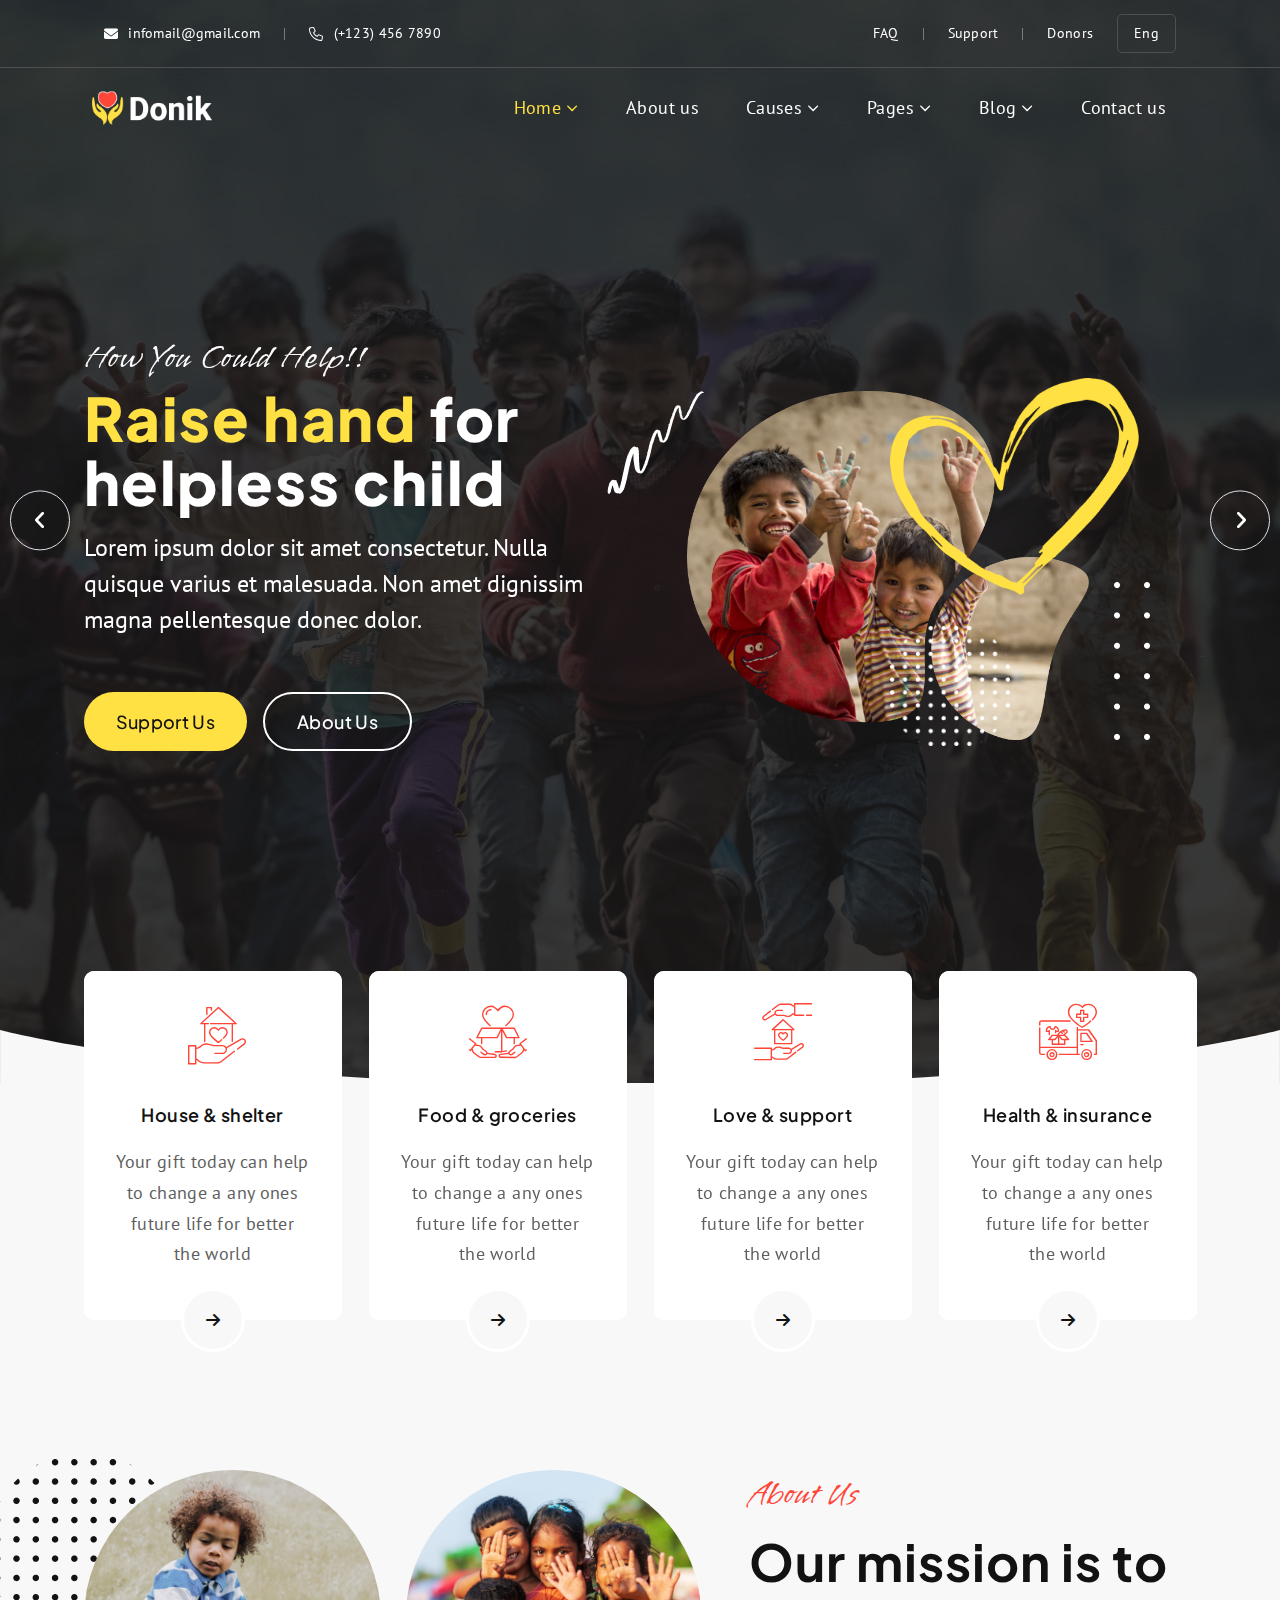
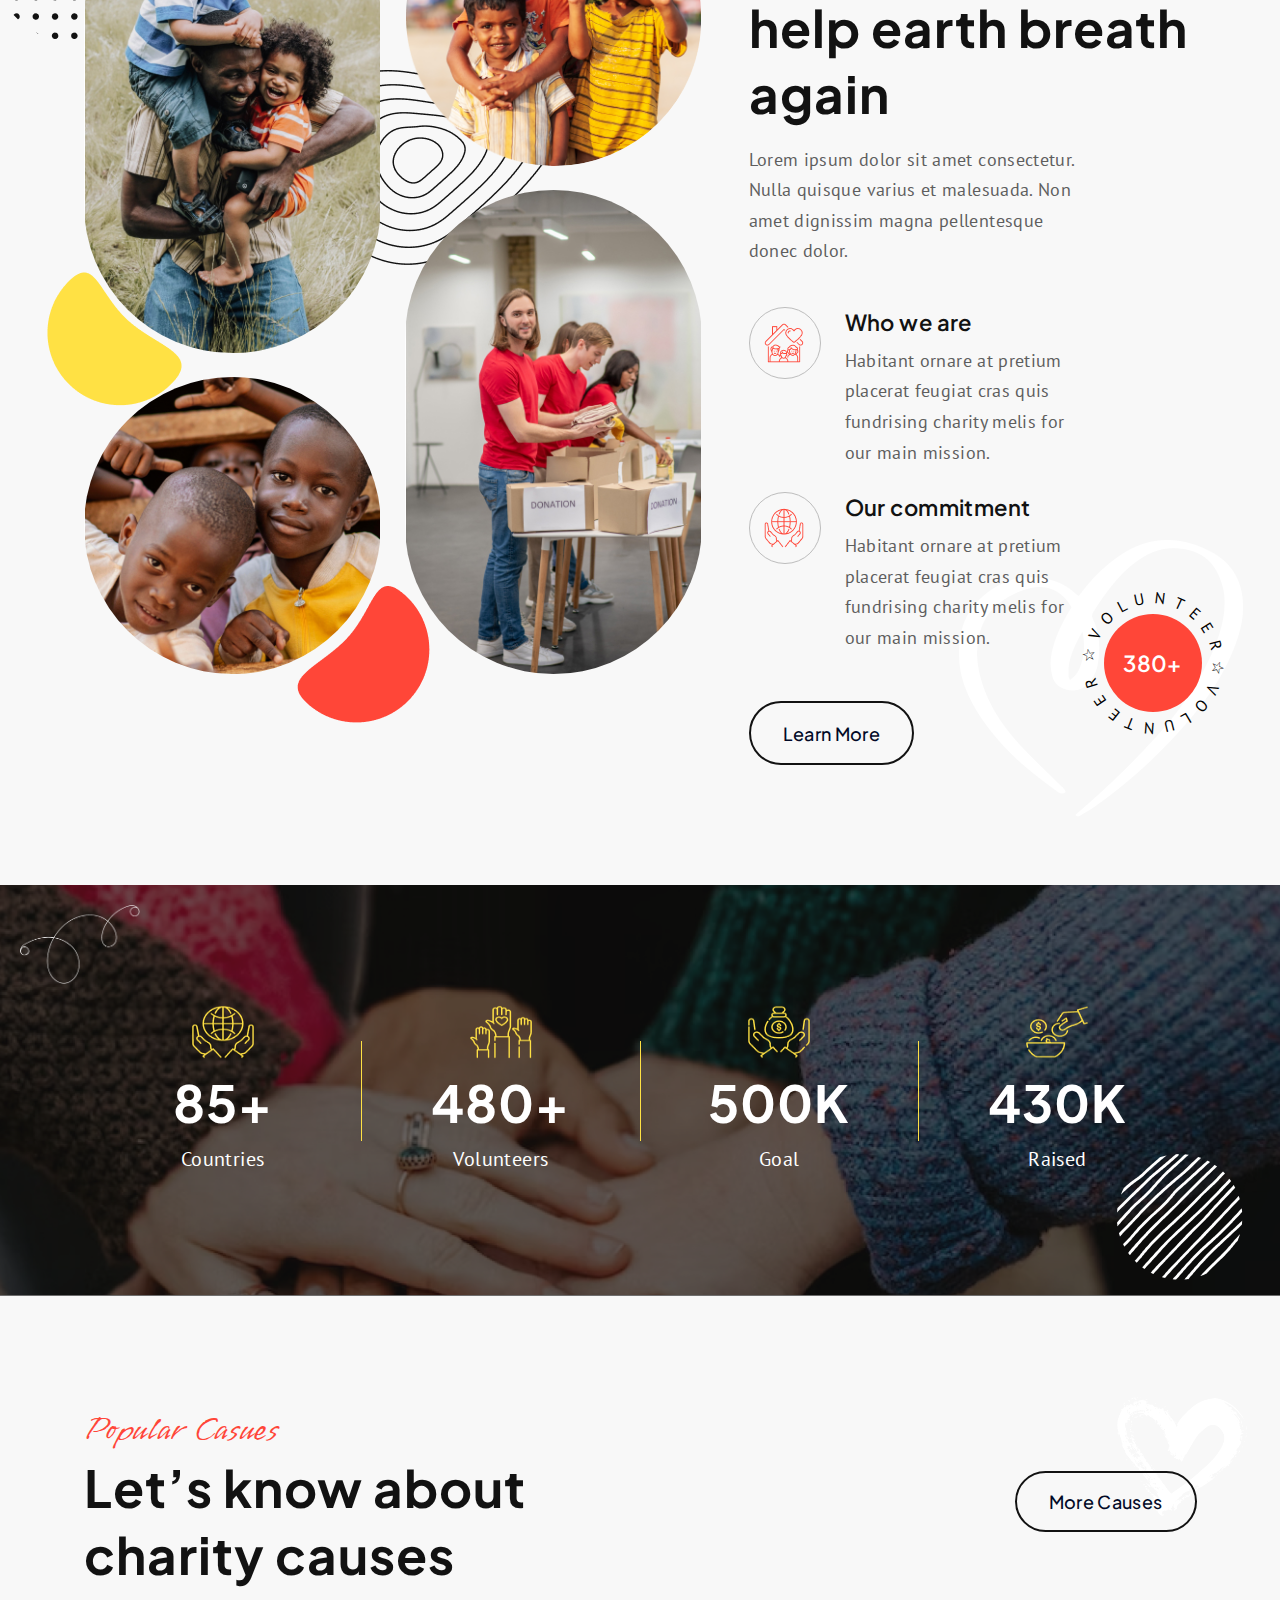
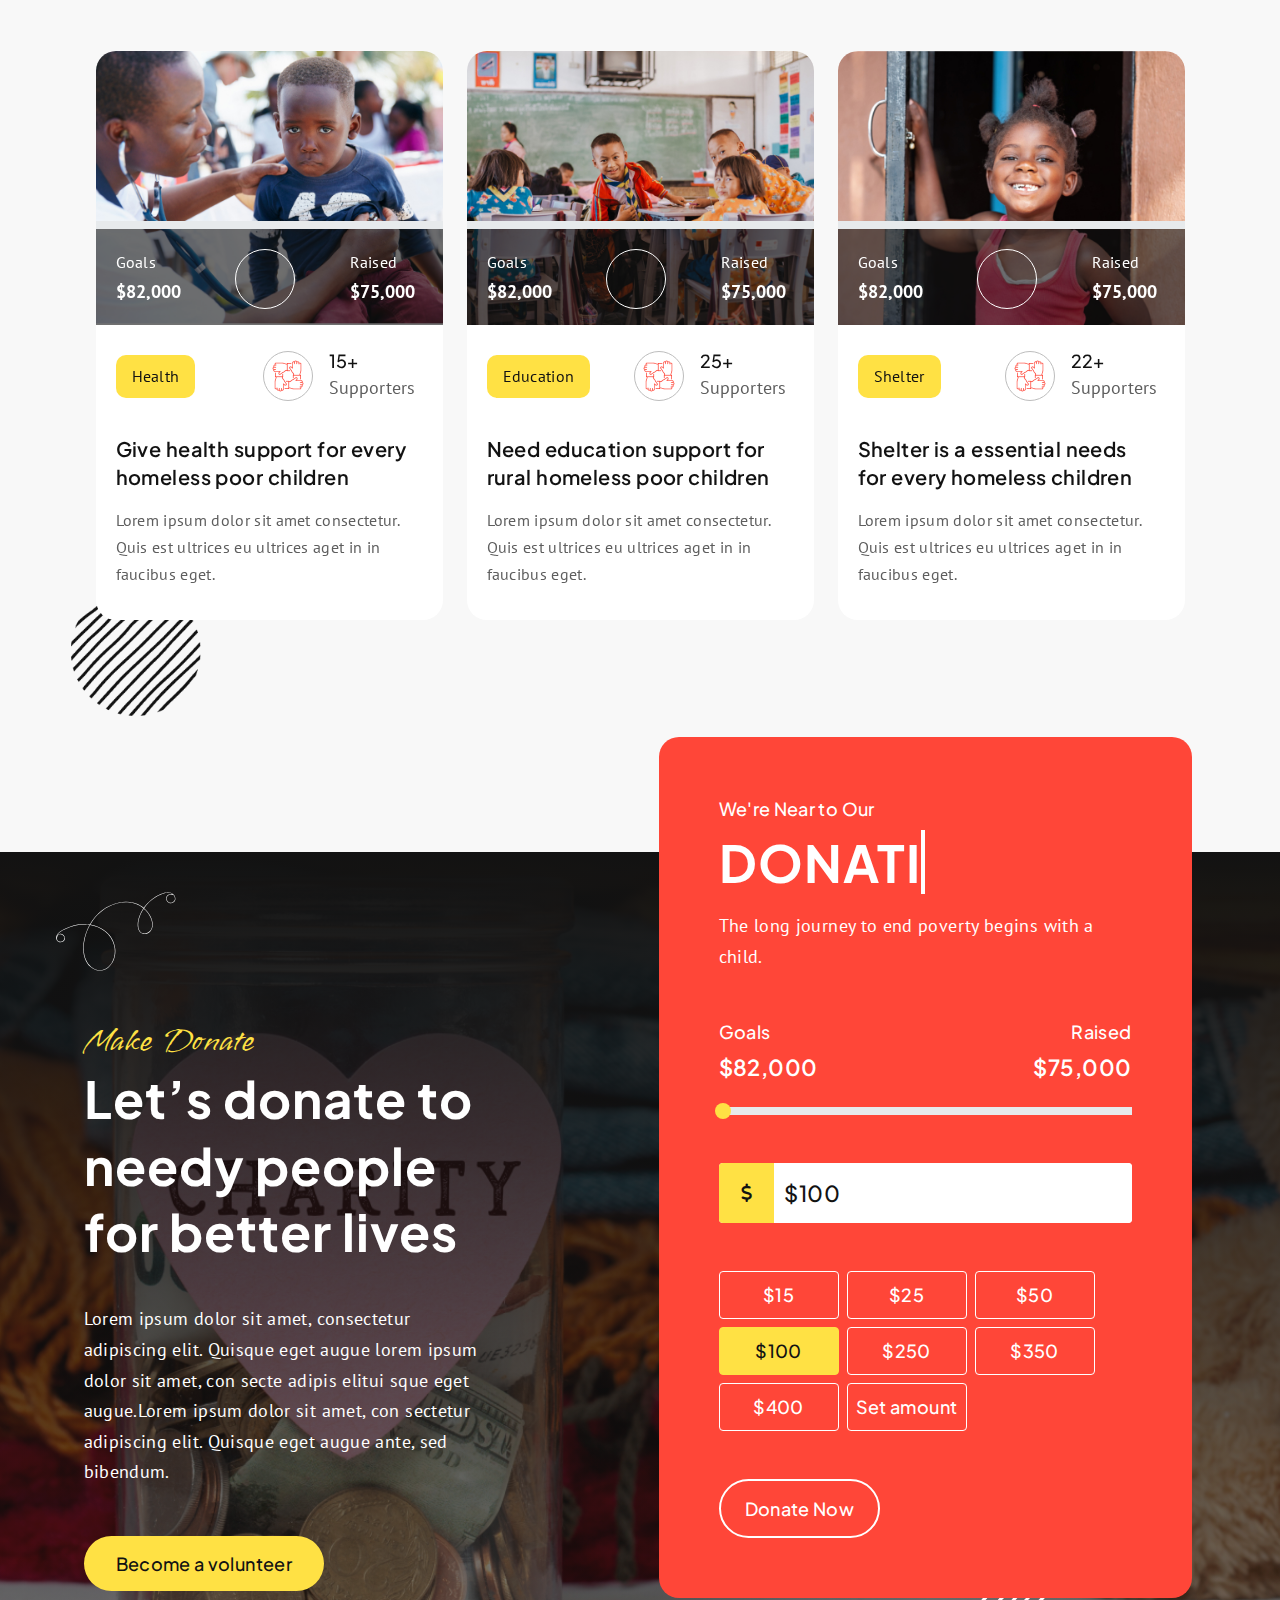
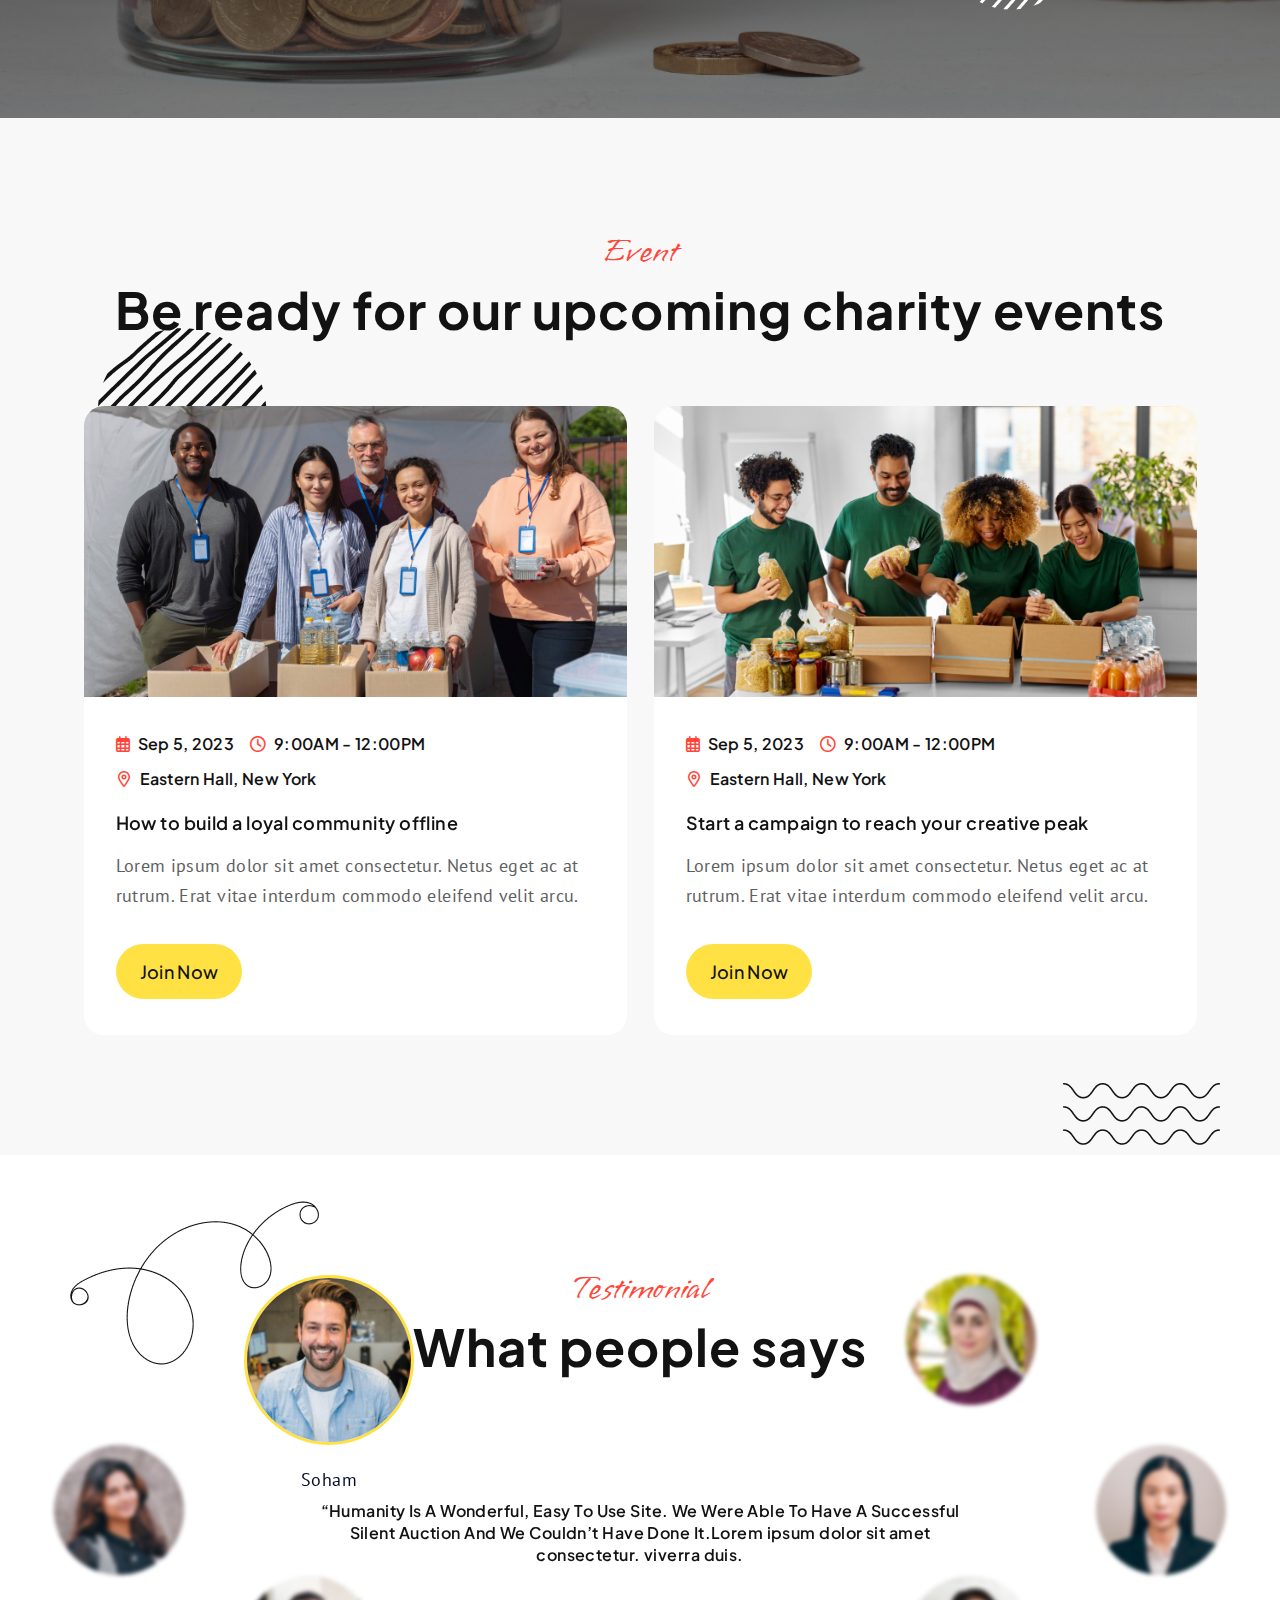
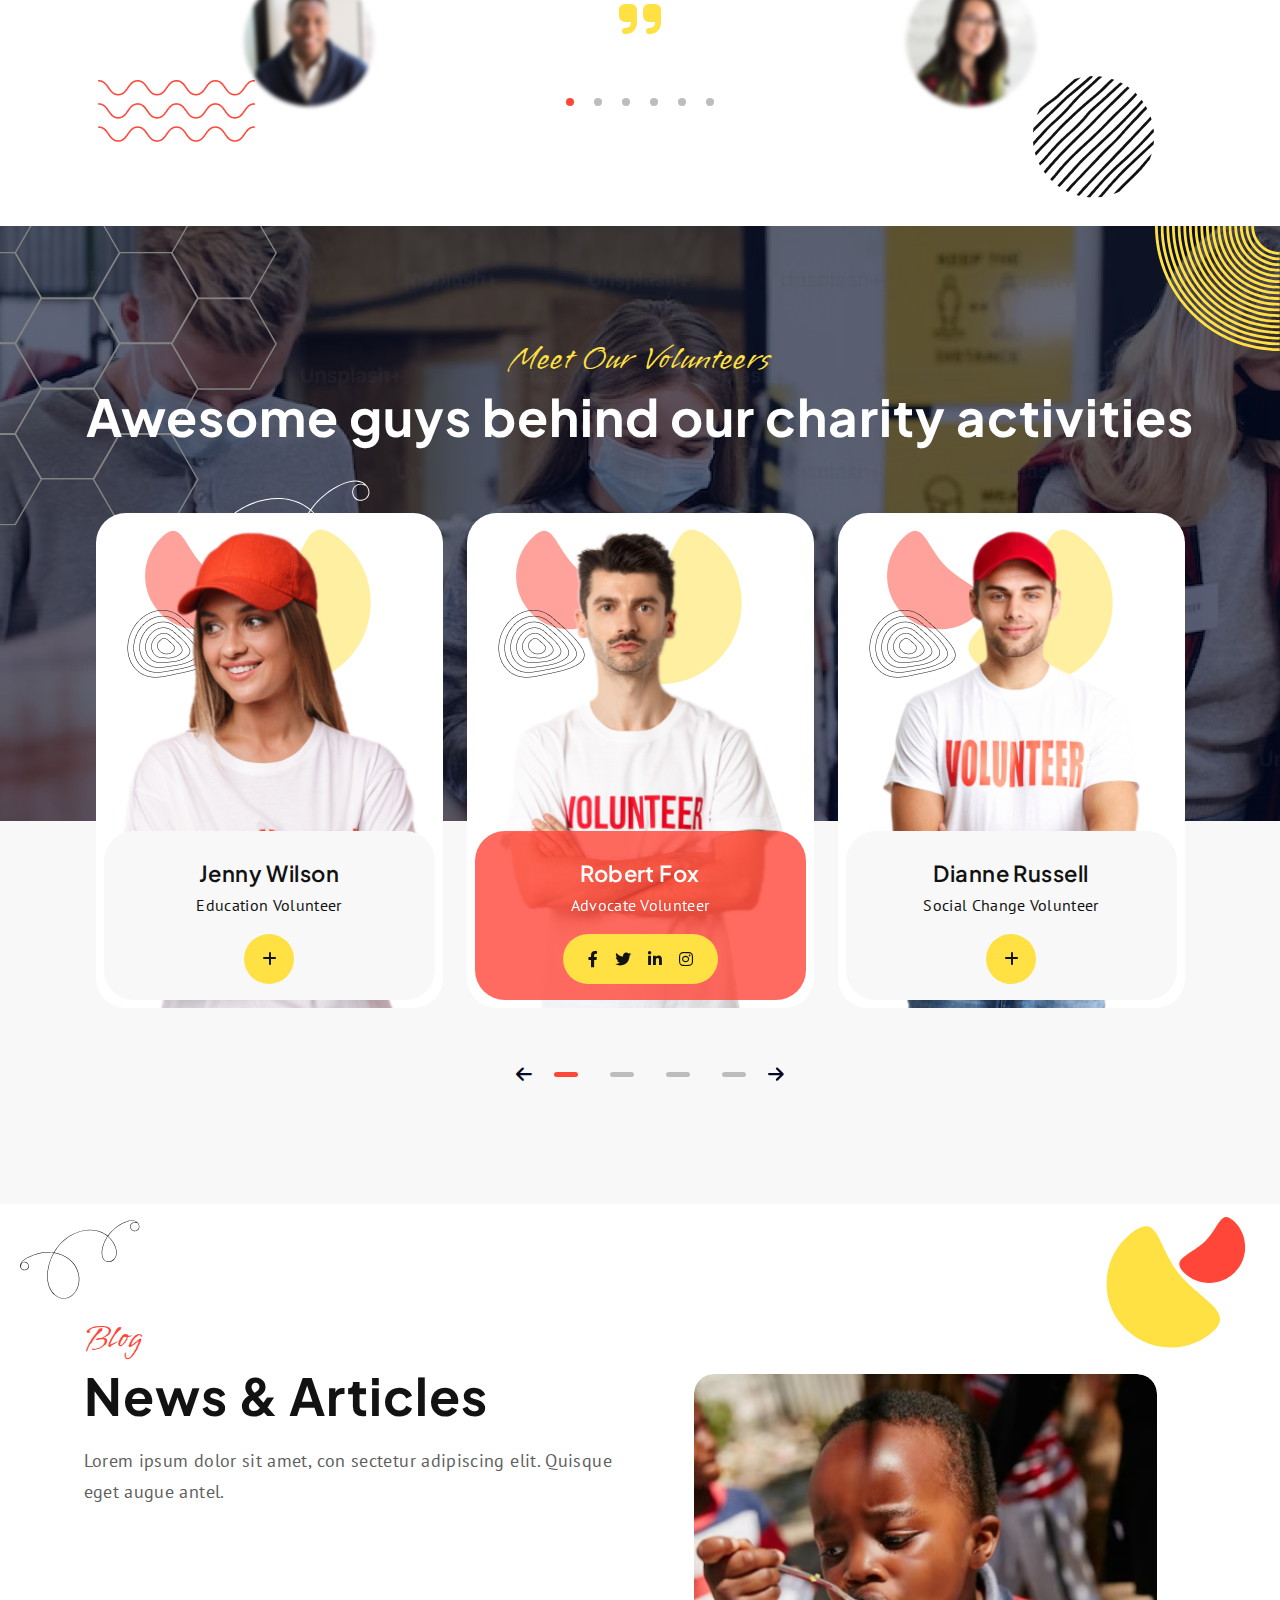
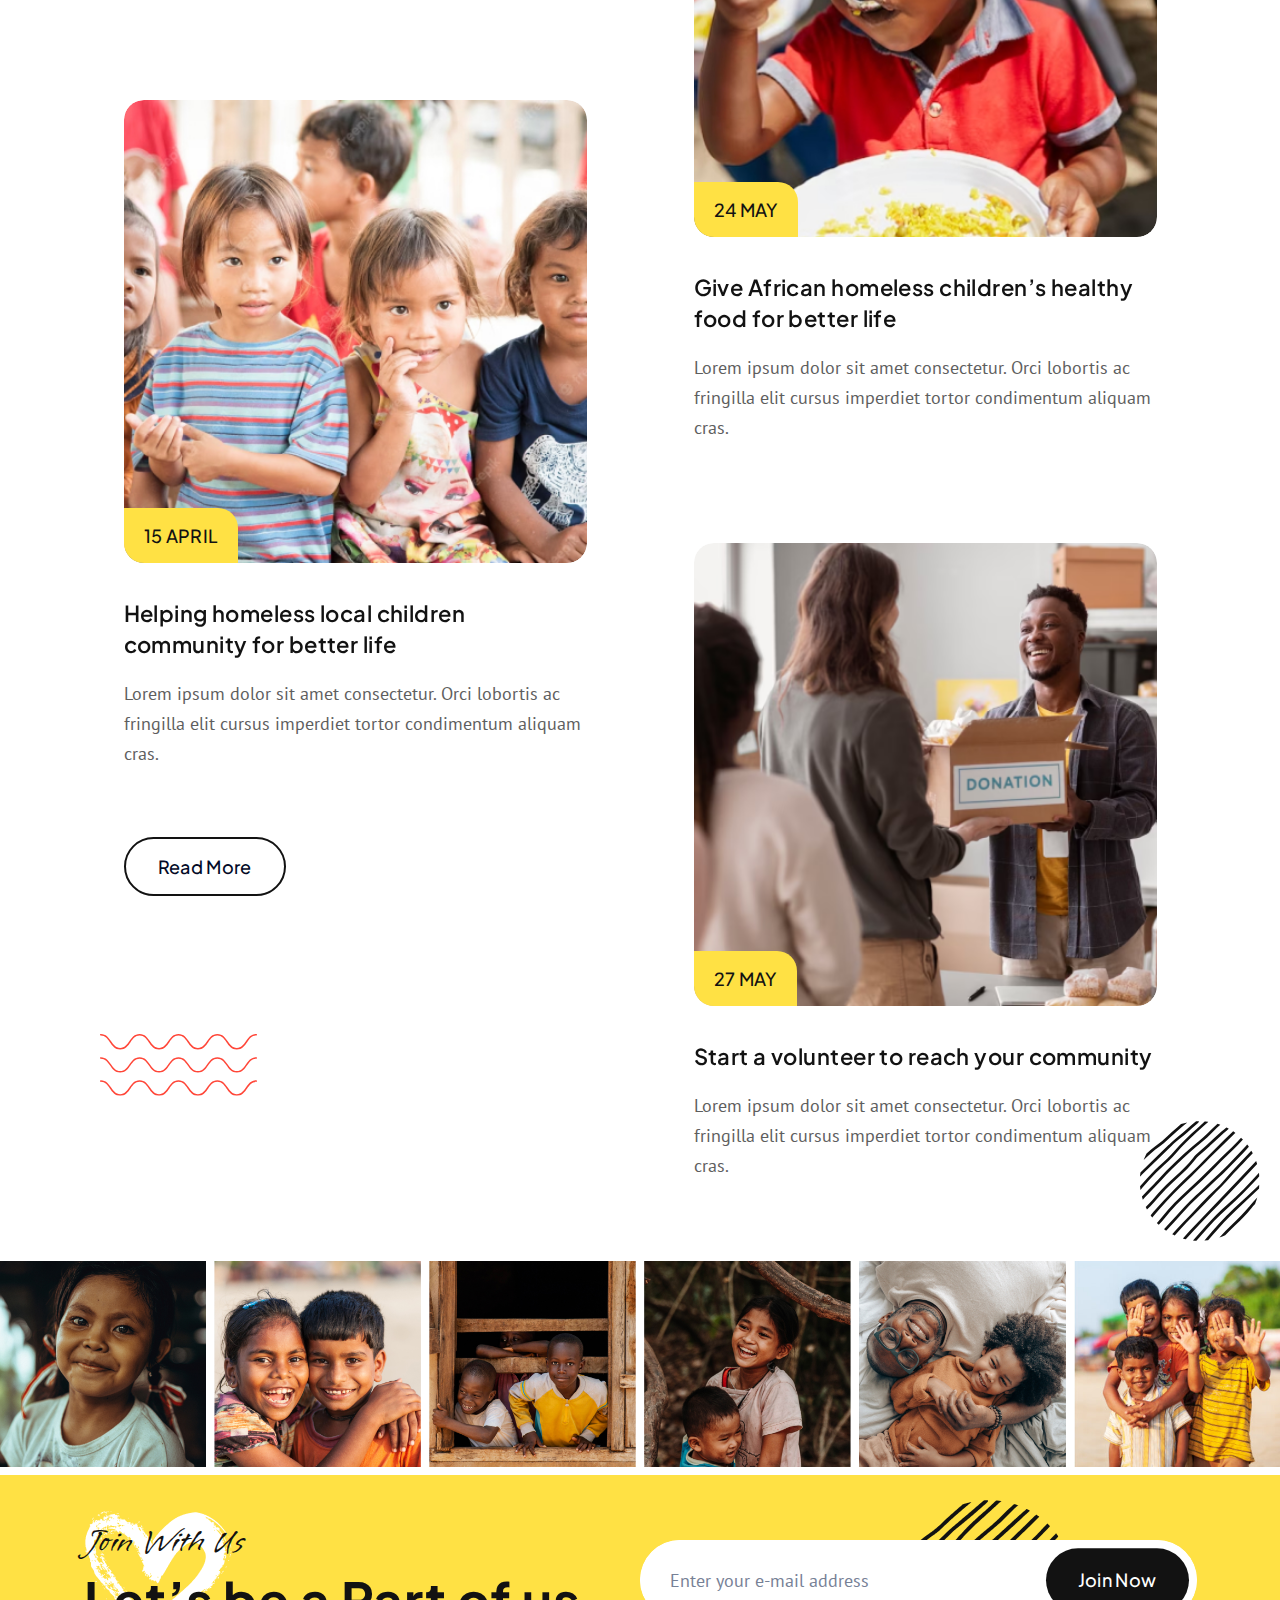
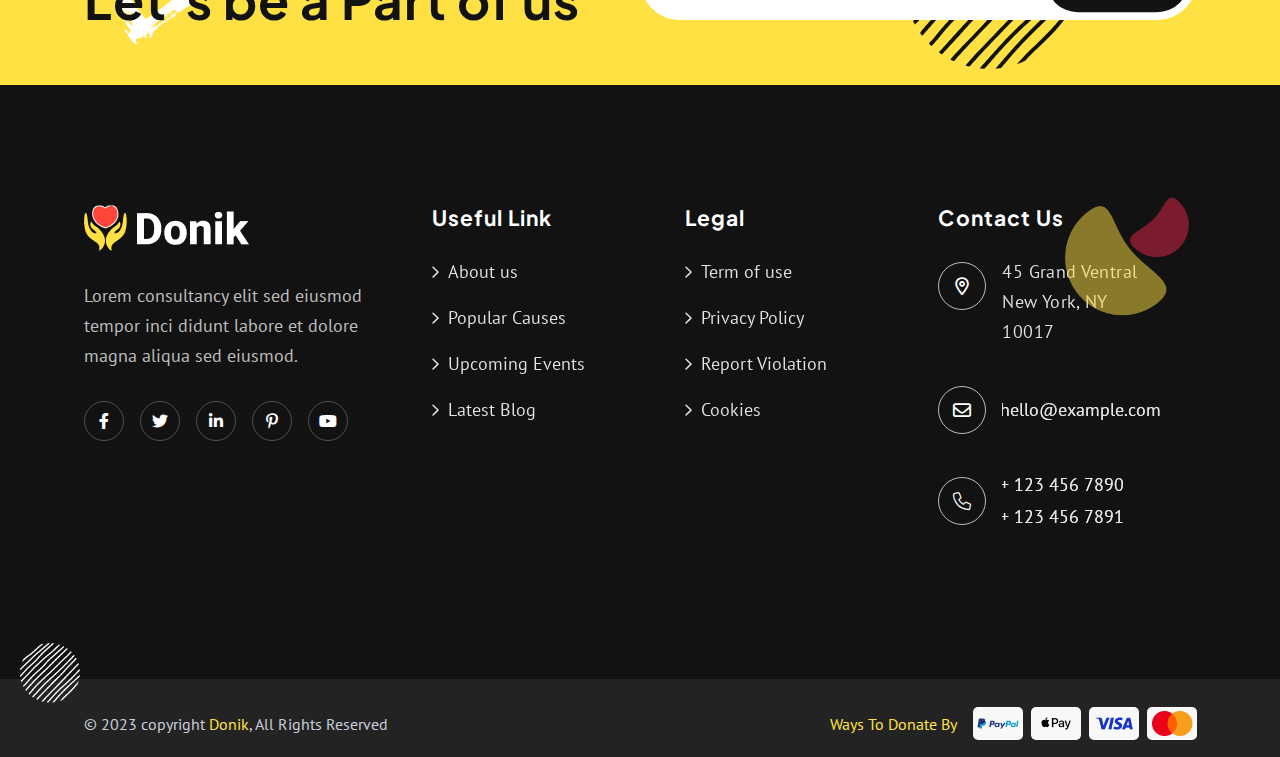
==== commit 40084862: "fix: header responsive" ====
--- a/index.html
+++ b/index.html
@@ -82,90 +82,86 @@
         <div class="header-menu-area sticky-header">
             <div class="custom-container">
                 <div class="header-menu-area-inner">
-                    <div class="row">
-                        <div class="col-xl-3 col-lg-3 col-md-6 col-6 d-flex align-items-center">
-                            <div class="logo">
-                                <a href="index.html" class="standard-logo"><img src="images/logo/logo.png" alt="logo" /></a>
-                                <a href="index.html" class="sticky-logo"><img src="images/logo/logo4.png" alt="logo" /></a>
-                                <a href="index.html" class="retina-logo"><img src="images/logo/logo.png" alt="logo" /></a>
-                            </div>
-                        </div>
-                        <div class="col-xl-9 col-lg-9 col-md-6 col-6 d-flex align-items-center justify-content-end justify-content-xxl-between">
-                            <div class="menu d-inline-block">
-                                <nav id="main-menu" class="main-menu">
-                                    <ul>
-                                        <li class="dropdown active">
-                                            <a href="index.html">Home</a>
-                                            <ul class="submenu">
-                                                <li><a href="index.html">Home Page 1</a></li>
-                                                <li><a href="index-2.html">Home Page 2</a></li>
-                                                <li class="dropdown"><a href="index-3.html">Home Page 3</a>
-                                                    <ul class="submenu">
-                                                         <li><a href="about-us.html">About us</a></li>
-                                                        <li class="dropdown"><a href="causes.html">Causes</a>
-                                                            <ul class="submenu">
-                                                                <li><a href="causes.html">Causes</a></li>
-                                                                <li><a href="causes-details.html">Causes Details Page</a></li>
-                                                            </ul>
-                                                        </li>
-                                                        <li class="dropdown">
-                                                            <a href="donor-wall.html">Pages</a>
-                                                            <ul class="submenu">
-                                                                <li ><a href="donor-wall.html">Donor Wall Page</a></li>
-                                                                <li><a href="donation-details.html">Donation Details Page</a></li>
-                                                                <li><a href="events.html">Events Page</a></li>
-                                                                <li><a href="event-details.html">Event Details Page</a></li>
-                                                            </ul>
-                                                        </li>
-                                                        <li class="dropdown">
-                                                            <a href="blog.html">Blog</a>
-                                                            <ul class="submenu">
-                                                                <li><a href="blog.html">Blog</a></li>
-                                                                <li><a href="blog-details.html">Blog Details Page</a></li>
-                                                            </ul>
-                                                        </li>
-                                                        <li><a href="contact.html">Contact us</a></li>
-                                                    </ul>
-                                                </li>
-                                            </ul>
-                                        </li>
-                                        <li><a href="about-us.html">About us</a></li>
-                                        <li class="dropdown">
-                                            <a href="causes.html">Causes</a>
-                                            <ul class="submenu">
-                                                <li><a href="causes.html">Causes</a></li>
-                                                 <li><a href="causes-details.html">Causes Details Page</a></li>
-                                            </ul>
-                                        </li>
-                                        <li class="dropdown">
-                                            <a href="donor-wall.html">Pages</a>
-                                            <ul class="submenu">
-                                                <li ><a href="donor-wall.html">Donor Wall Page</a></li>
-                                                <li><a href="donation-details.html">Donation Details Page</a></li>
-                                                <li><a href="events.html">Events Page</a></li>
-                                                <li><a href="event-details.html">Event Details Page</a></li>
-                                            </ul>
-                                        </li>
-                                        <li class="dropdown">
-                                            <a href="blog.html">Blog</a>
-                                            <ul class="submenu">
-                                                <li><a href="blog.html">Blog</a></li>
-                                                 <li><a href="blog-details.html">Blog Details Page</a></li>
-                                            </ul>
-                                        </li>
-                                        <li><a href="contact.html">Contact us</a></li>
-                                    </ul>
-                                </nav>
-                            </div>
-                            <!-- Header Button Start !-->
-                            <a href="donation-details.html" class="header-btn style-1 bubble"> Donate Now</a>
-                            <!-- Header Button Start !-->
-                            <!-- Mobile Menu Toggle Button Start !-->
-                            <div class="mobile-menu-bar  text-end">
-                                <a href="#" class="mobile-menu-toggle-btn"><i class="fal fa-bars"></i></a>
-                            </div>
-                            <!-- Mobile Menu Toggle Button End !-->
-                        </div>
+                    <div class="d-flex justify-content-between align-items-center">
+                        <div class="logo">
+                            <a href="index.html" class="standard-logo"><img src="images/logo/logo.png" alt="logo" /></a>
+                            <a href="index.html" class="sticky-logo"><img src="images/logo/logo4.png" alt="logo" /></a>
+                            <a href="index.html" class="retina-logo"><img src="images/logo/logo.png" alt="logo" /></a>
+                        </div>
+                        <div class="menu d-inline-block">
+                            <nav id="main-menu" class="main-menu">
+                                <ul>
+                                    <li class="dropdown active">
+                                        <a href="index.html">Home</a>
+                                        <ul class="submenu">
+                                            <li><a href="index.html">Home Page 1</a></li>
+                                            <li><a href="index-2.html">Home Page 2</a></li>
+                                            <li class="dropdown"><a href="index-3.html">Home Page 3</a>
+                                                <ul class="submenu">
+                                                     <li><a href="about-us.html">About us</a></li>
+                                                    <li class="dropdown"><a href="causes.html">Causes</a>
+                                                        <ul class="submenu">
+                                                            <li><a href="causes.html">Causes</a></li>
+                                                            <li><a href="causes-details.html">Causes Details Page</a></li>
+                                                        </ul>
+                                                    </li>
+                                                    <li class="dropdown">
+                                                        <a href="donor-wall.html">Pages</a>
+                                                        <ul class="submenu">
+                                                            <li ><a href="donor-wall.html">Donor Wall Page</a></li>
+                                                            <li><a href="donation-details.html">Donation Details Page</a></li>
+                                                            <li><a href="events.html">Events Page</a></li>
+                                                            <li><a href="event-details.html">Event Details Page</a></li>
+                                                        </ul>
+                                                    </li>
+                                                    <li class="dropdown">
+                                                        <a href="blog.html">Blog</a>
+                                                        <ul class="submenu">
+                                                            <li><a href="blog.html">Blog</a></li>
+                                                            <li><a href="blog-details.html">Blog Details Page</a></li>
+                                                        </ul>
+                                                    </li>
+                                                    <li><a href="contact.html">Contact us</a></li>
+                                                </ul>
+                                            </li>
+                                        </ul>
+                                    </li>
+                                    <li><a href="about-us.html">About us</a></li>
+                                    <li class="dropdown">
+                                        <a href="causes.html">Causes</a>
+                                        <ul class="submenu">
+                                            <li><a href="causes.html">Causes</a></li>
+                                             <li><a href="causes-details.html">Causes Details Page</a></li>
+                                        </ul>
+                                    </li>
+                                    <li class="dropdown">
+                                        <a href="donor-wall.html">Pages</a>
+                                        <ul class="submenu">
+                                            <li ><a href="donor-wall.html">Donor Wall Page</a></li>
+                                            <li><a href="donation-details.html">Donation Details Page</a></li>
+                                            <li><a href="events.html">Events Page</a></li>
+                                            <li><a href="event-details.html">Event Details Page</a></li>
+                                        </ul>
+                                    </li>
+                                    <li class="dropdown">
+                                        <a href="blog.html">Blog</a>
+                                        <ul class="submenu">
+                                            <li><a href="blog.html">Blog</a></li>
+                                             <li><a href="blog-details.html">Blog Details Page</a></li>
+                                        </ul>
+                                    </li>
+                                    <li><a href="contact.html">Contact us</a></li>
+                                </ul>
+                            </nav>
+                        </div>
+                        <!-- Header Button Start !-->
+                        <a href="donation-details.html" class="header-btn style-1 bubble"> Donate Now</a>
+                        <!-- Header Button Start !-->
+                        <!-- Mobile Menu Toggle Button Start !-->
+                        <div class="mobile-menu-bar  text-end">
+                            <a href="#" class="mobile-menu-toggle-btn"><i class="fal fa-bars"></i></a>
+                        </div>
+                        <!-- Mobile Menu Toggle Button End !-->
                     </div>
                 </div>
             </div>
--- a/css/style.css
+++ b/css/style.css
@@ -428,6 +428,16 @@
   padding-right: 36px;
 }
 
+.wp-block-loginout a:hover,
+input.theme-btn:hover {
+  background-color: #FF4638;
+}
+.wp-block-loginout a:hover:after,
+input.theme-btn:hover:after {
+  color: #ffffff;
+  transition: all 0.5s ease-out;
+}
+
 .wp-block-loginout a {
   position: relative;
 }
@@ -437,12 +447,12 @@
   justify-content: center;
   content: "\f105";
   font-family: "Font Awesome 6 Pro";
-  width: 44px;
-  height: 44px;
+  width: 32px;
+  height: auto;
   border-radius: 6px;
-  background-color: #FFE144;
-  color: #fff;
+  color: #121212;
   font-size: 16px;
+  transition: all 0.5s ease-out;
 }
 
 .contact-form-btn {
@@ -3357,6 +3367,11 @@
   justify-content: space-between;
   padding: 0 24px;
 }
+@media only screen and (min-width: 992px) and (max-width: 1199px) {
+  .header-top .header-top-inner {
+    padding: 0 12px;
+  }
+}
 .header-top .header-top-info {
   display: flex;
   gap: 0 24px;
@@ -3372,15 +3387,17 @@
     padding-bottom: 10px;
   }
 }
+.header-top .header-contact-info,
 .header-top ul {
   display: flex;
   align-items: center;
   gap: 0 24px;
-  padding: 6px 0;
   flex-wrap: wrap;
   margin: 0;
 }
-.header-top ul li {
+.header-top .header-contact-info li, .header-top .header-contact-info span,
+.header-top ul li,
+.header-top ul span {
   display: flex;
   align-items: center;
   gap: 24px;
@@ -3392,13 +3409,19 @@
   line-height: 150%;
   letter-spacing: 0.28px;
 }
-.header-top ul li i {
-  color: #FFE144;
-}
-.header-top ul li:first-child:before {
+.header-top .header-contact-info li i, .header-top .header-contact-info span i,
+.header-top ul li i,
+.header-top ul span i {
+  color: #ffffff;
+}
+.header-top .header-contact-info li:first-child:before, .header-top .header-contact-info span:first-child:before,
+.header-top ul li:first-child:before,
+.header-top ul span:first-child:before {
   display: none;
 }
-.header-top ul li:before {
+.header-top .header-contact-info li:before, .header-top .header-contact-info span:before,
+.header-top ul li:before,
+.header-top ul span:before {
   background-color: rgb(255, 255, 255);
   opacity: 0.361;
   width: 1px;
@@ -3407,14 +3430,20 @@
   content: "";
 }
 @media only screen and (min-width: 0px) and (max-width: 767px) {
-  .header-top ul li:before {
+  .header-top .header-contact-info li:before, .header-top .header-contact-info span:before,
+  .header-top ul li:before,
+  .header-top ul span:before {
     display: none;
   }
 }
-.header-top ul li.contact-info-item {
+.header-top .header-contact-info li.contact-info-item, .header-top .header-contact-info span.contact-info-item,
+.header-top ul li.contact-info-item,
+.header-top ul span.contact-info-item {
   gap: 0 10px !important;
 }
-.header-top ul li a {
+.header-top .header-contact-info li a, .header-top .header-contact-info span a,
+.header-top ul li a,
+.header-top ul span a {
   display: flex;
   align-items: center;
   gap: 10px;
@@ -3431,6 +3460,7 @@
   border: 1px solid #4F4F4F;
 }
 .header-top .lang-select {
+  display: flex;
   border: 1px solid #4F4F4F;
   background-color: transparent;
   border-radius: 5px;
@@ -3726,7 +3756,7 @@
 .mobile-menu-bar {
   display: block;
 }
-@media (min-width: 1305px) {
+@media (min-width: 1199px) {
   .mobile-menu-bar {
     display: none;
   }
@@ -10371,7 +10401,7 @@
 }
 .widget .wp-block-latest-comments li a:hover,
 .widget .wp-block-latest-posts li a:hover {
-  color: #FFE144;
+  color: #FF4638;
 }
 .widget .wp-block-latest-comments li .wp-block-latest-comments__comment-excerpt p,
 .widget .wp-block-latest-posts li .wp-block-latest-comments__comment-excerpt p {
@@ -10413,7 +10443,7 @@
   max-width: 100%;
   height: 50px;
   width: 100%;
-  border: 1px solid transparent;
+  border: 1px solid #BDBDBD;
   padding: 0 10px;
   border-radius: 5px;
   color: #5e6f92;
@@ -10444,7 +10474,7 @@
 .widget .has-login-form .login-submit input.button-primary {
   display: inline-flex;
   background: #FFE144;
-  color: #fff;
+  color: #121212;
   padding: 12px 32px;
   text-align: center;
   font-weight: 500;
@@ -10458,6 +10488,9 @@
   gap: 10px;
   border-radius: 50px;
 }
+.widget .has-login-form .login-submit input.button-primary:hover {
+  background-color: #FF4638;
+}
 .widget .search-form {
   display: flex !important;
   margin-bottom: 0px;
@@ -10468,6 +10501,7 @@
 }
 .widget .wp-block-search__no-button.wp-block-search input {
   border-radius: 10px;
+  border-right: #BDBDBD;
 }
 .widget .wp-block-search {
   margin-bottom: -2px;
@@ -10497,7 +10531,8 @@
 .widget .wp-block-search input,
 .widget .search-form input {
   background-color: #ffffff;
-  border: 1px solid transparent !important;
+  border: 1px solid #BDBDBD !important;
+  border-right: transparent !important;
   padding: 0 25px;
   height: 60px;
   width: 100%;
@@ -10585,12 +10620,17 @@
 .widget ul li,
 .widget ol li {
   display: block;
-  padding: 10px 0;
-  border: 1px solid #dfe2e9;
-  padding: 8px 16px;
-  margin-bottom: 8px;
-  border-radius: 5px;
+  padding: 12px 0;
+  border-bottom: 1px solid #dfe2e9;
   /* Recent Comment Widget */
+}
+.widget ul li:first-child,
+.widget ol li:first-child {
+  padding-top: 0;
+}
+.widget ul li:last-child,
+.widget ol li:last-child {
+  border-color: transparent;
 }
 .widget ul li.recentcomments .comment-author-link a:before,
 .widget ol li.recentcomments .comment-author-link a:before {
@@ -10613,6 +10653,10 @@
   text-transform: capitalize;
   font-size: 18px;
   /* RSS Widget */
+}
+.widget ul li a:hover,
+.widget ol li a:hover {
+  color: #FF4638;
 }
 .widget ul li a.rsswidget,
 .widget ol li a.rsswidget {
@@ -10628,6 +10672,10 @@
 .widget ol li ul {
   padding-left: 25px;
   padding-top: 10px;
+}
+.widget ul li ul li:last-child,
+.widget ol li ul li:last-child {
+  padding-bottom: 0;
 }
 .widget ul.wp-tag-cloud li,
 .widget ol.wp-tag-cloud li {
@@ -16636,10 +16684,15 @@
     gap: 20px;
   }
 }
+.footer .footer-sec .shape-1, .footer .footer-sec .shape-2 {
+  background-position: center;
+  background-size: contain;
+  background-repeat: no-repeat;
+}
 .footer .footer-sec .shape-1 {
   position: absolute;
   top: 0;
-  right: 0;
+  right: 50px;
   margin-top: 110px;
   margin-right: 28px;
   width: 264px;
@@ -16943,6 +16996,11 @@
   margin-bottom: 0;
   transition: all 0.5s ease-out;
 }
+.footer-widget .footer-widget-contact .footer-contact ul li .contact-text span:before,
+.footer-widget .footer-widget-contact .footer-contact ul li .contact-text p:before,
+.footer-widget .footer-widget-contact .footer-contact ul li .contact-text a:before {
+  content: "";
+}
 .footer-widget .footer-widget-contact .footer-contact ul li:hover {
   transition: all 0.5s ease-out;
 }
@@ -17020,6 +17078,9 @@
   .footer-bottom-menu ul {
     justify-content: flex-start;
   }
+}
+.footer-bottom-menu ul li:first-child {
+  color: #FFE144;
 }
 .footer-bottom-menu ul li:first-child a {
   color: #FFE144;
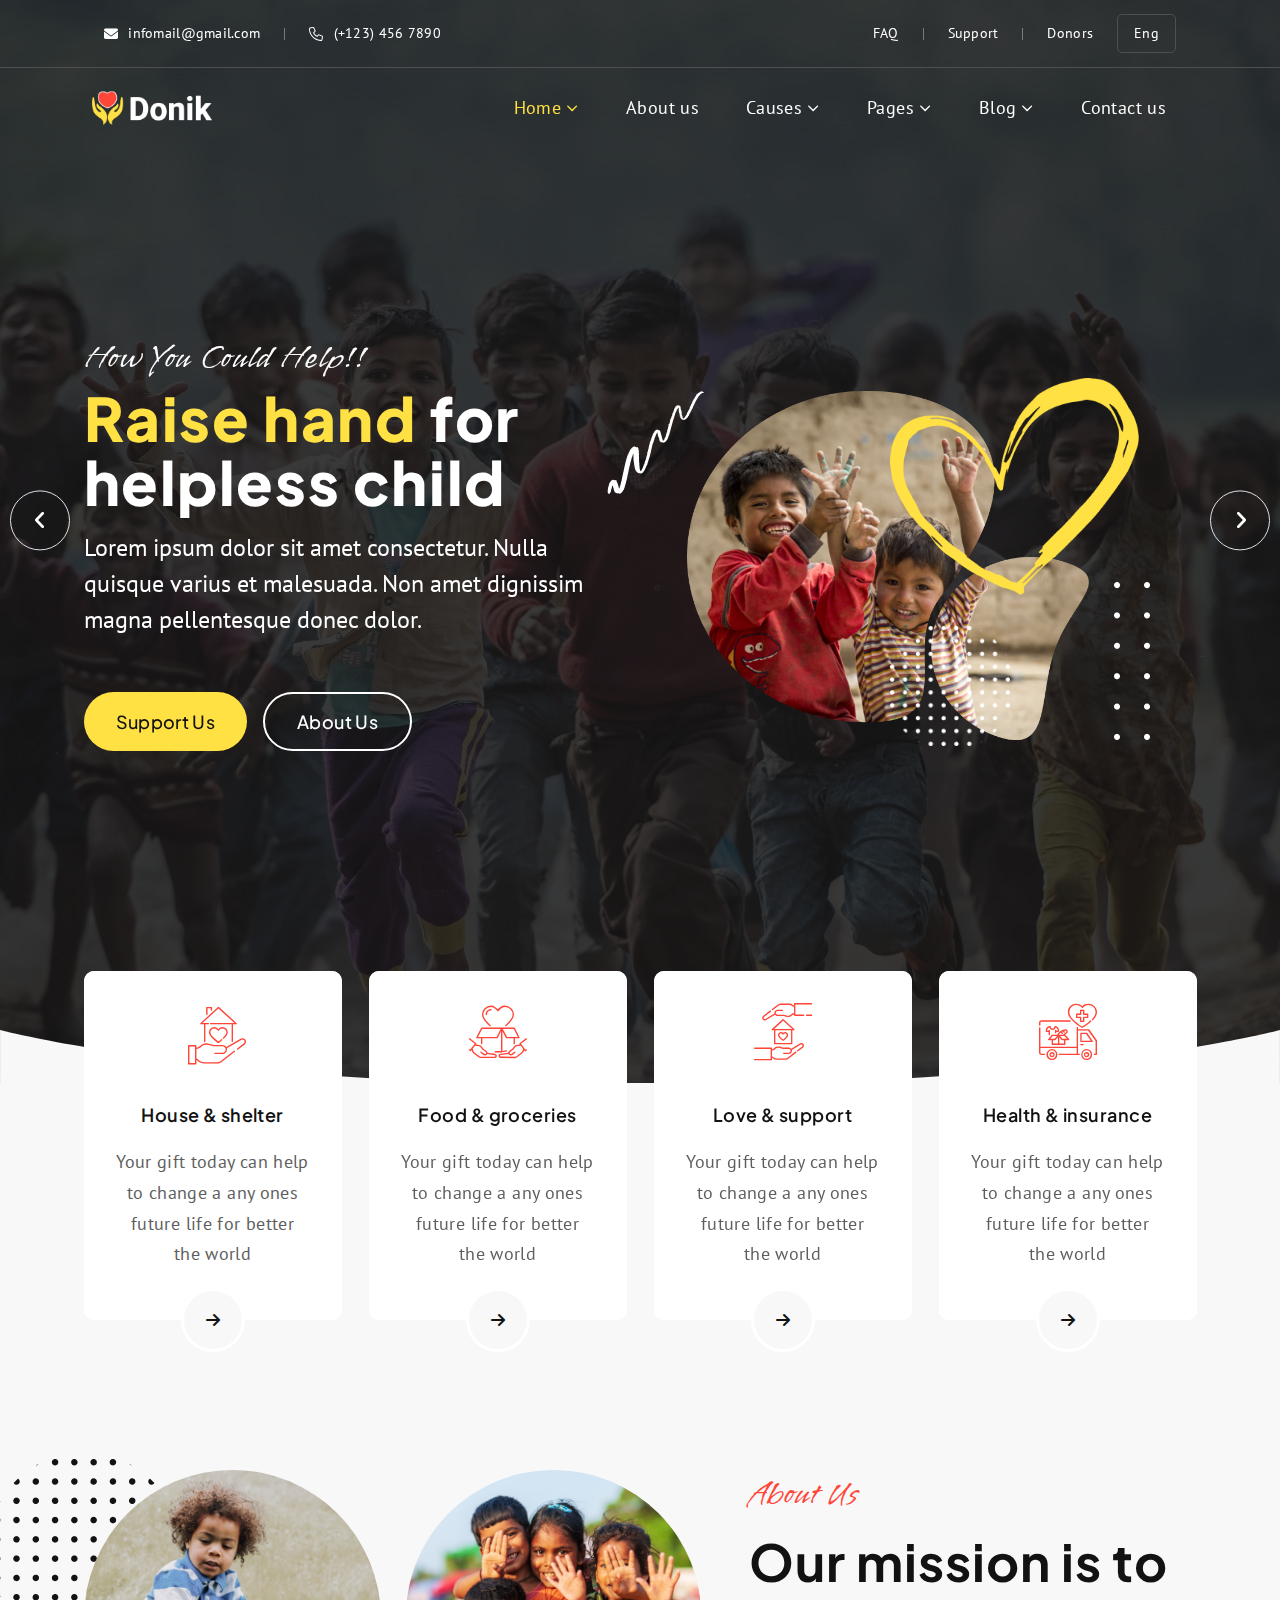
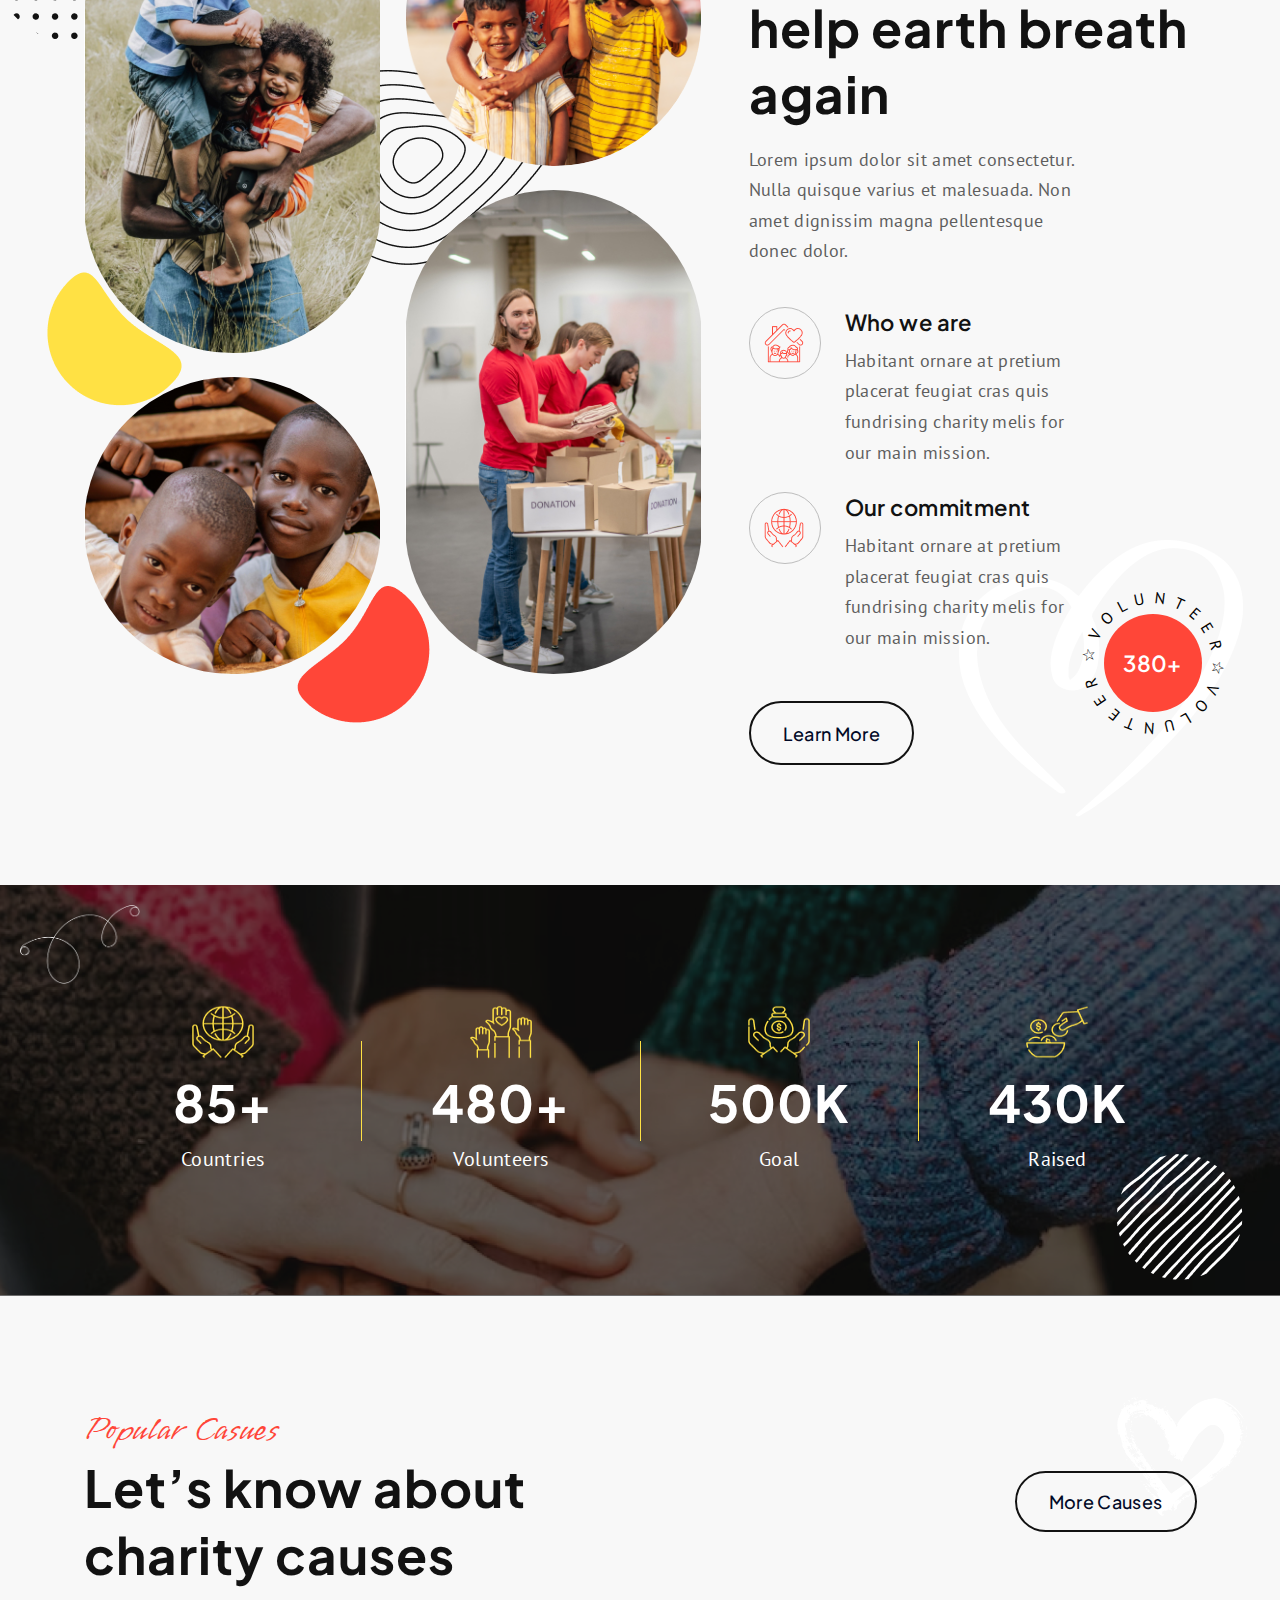
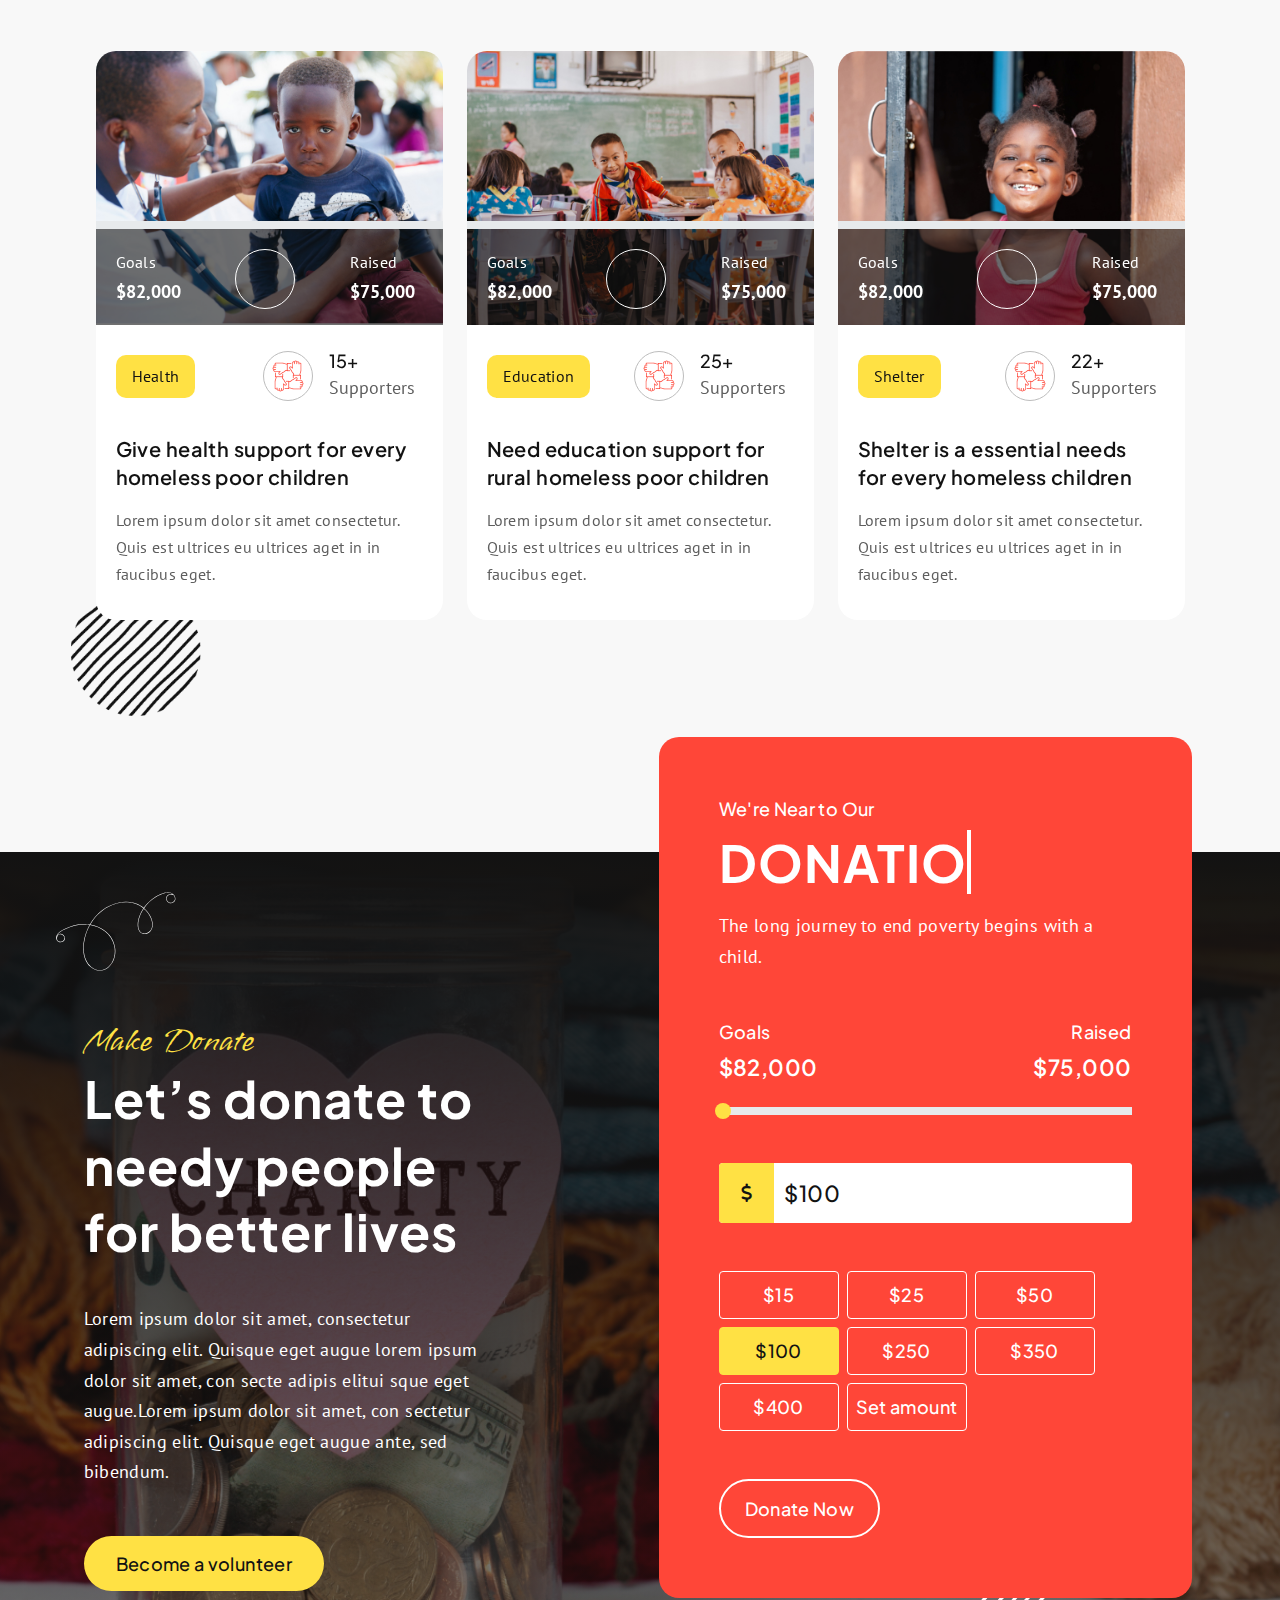
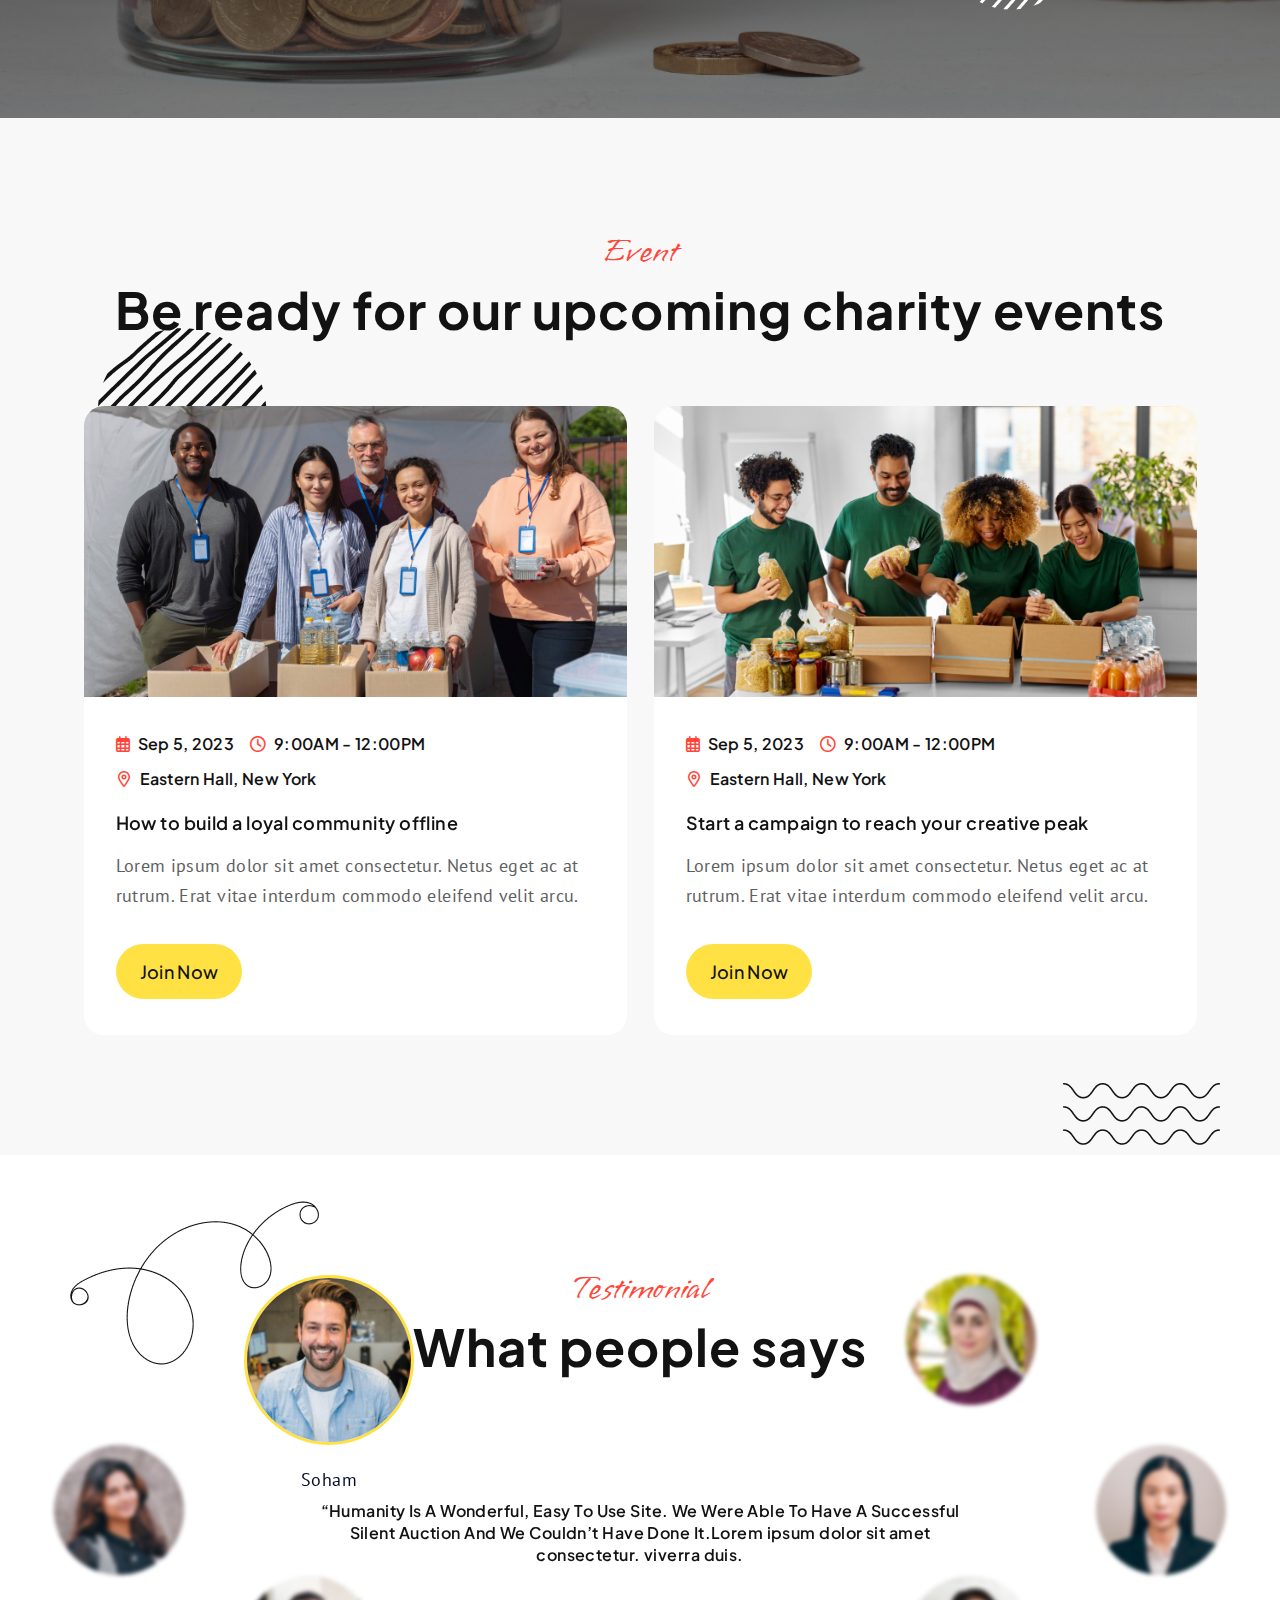
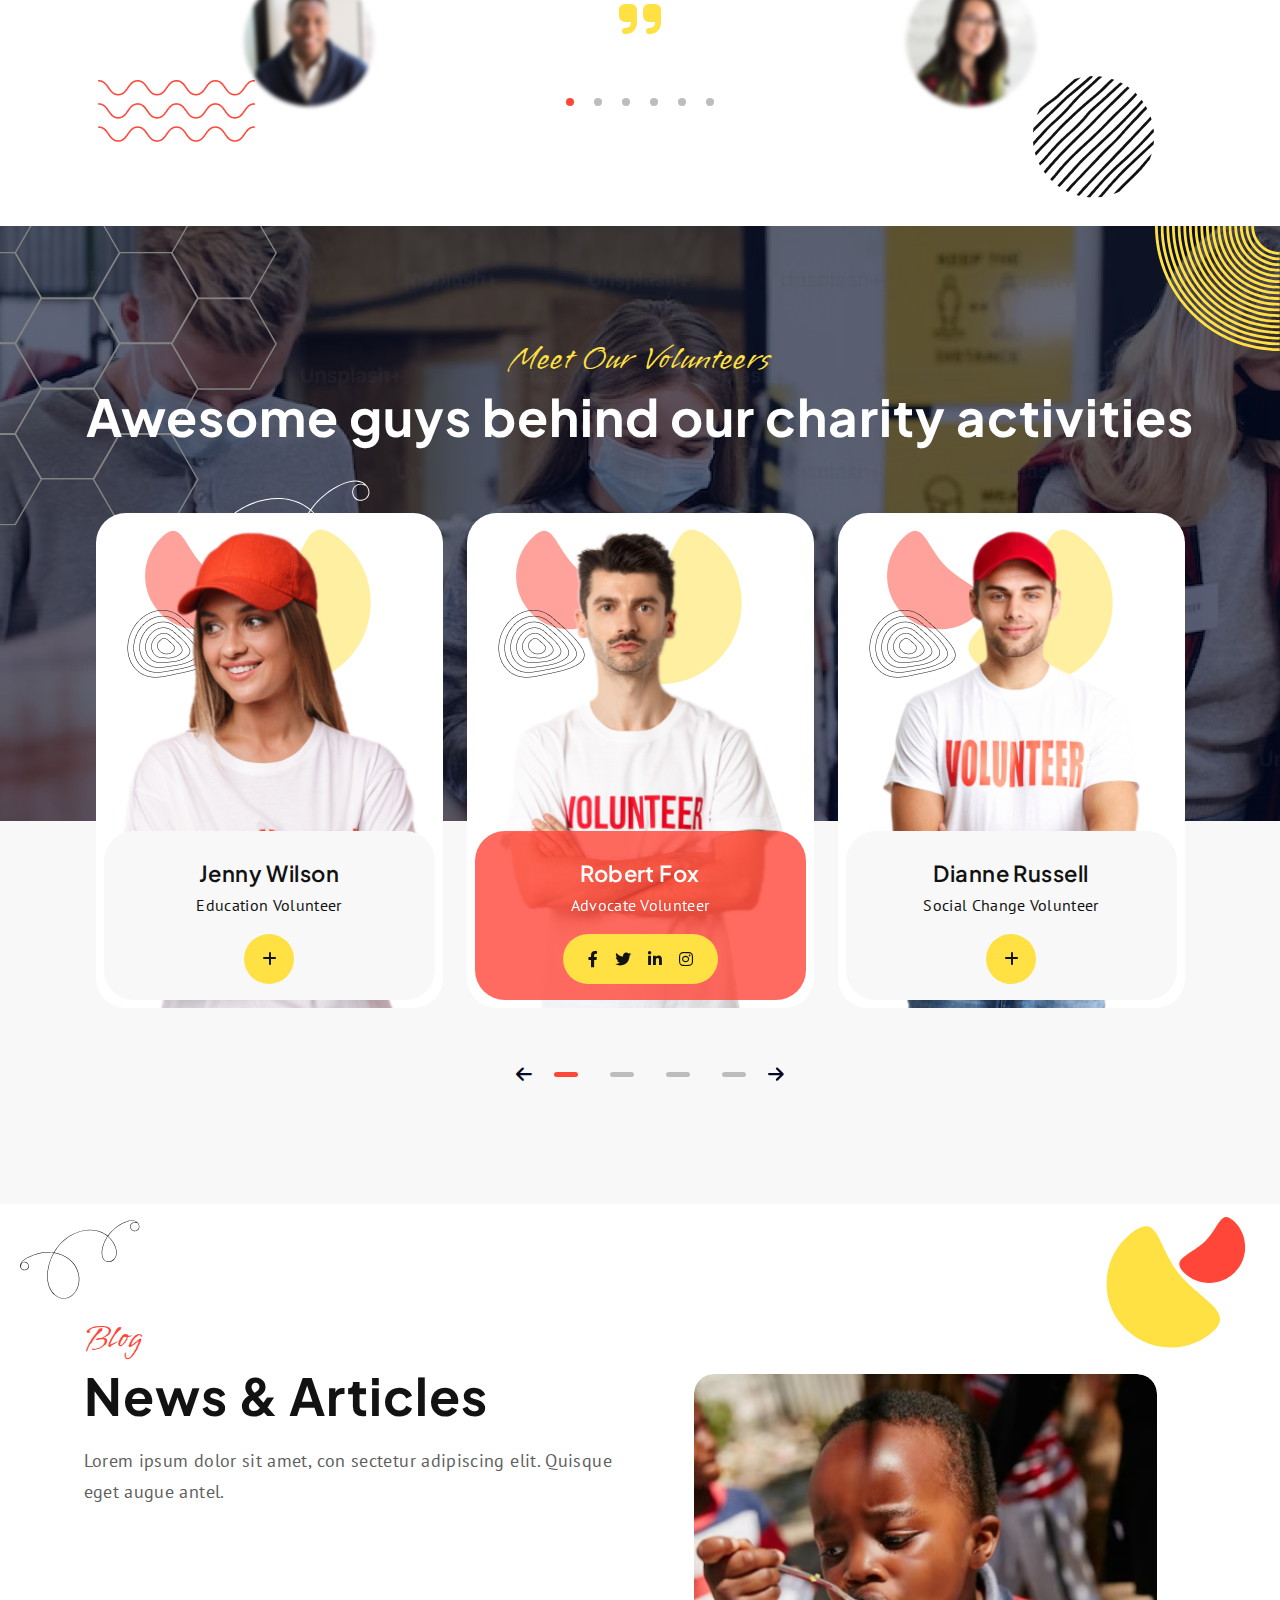
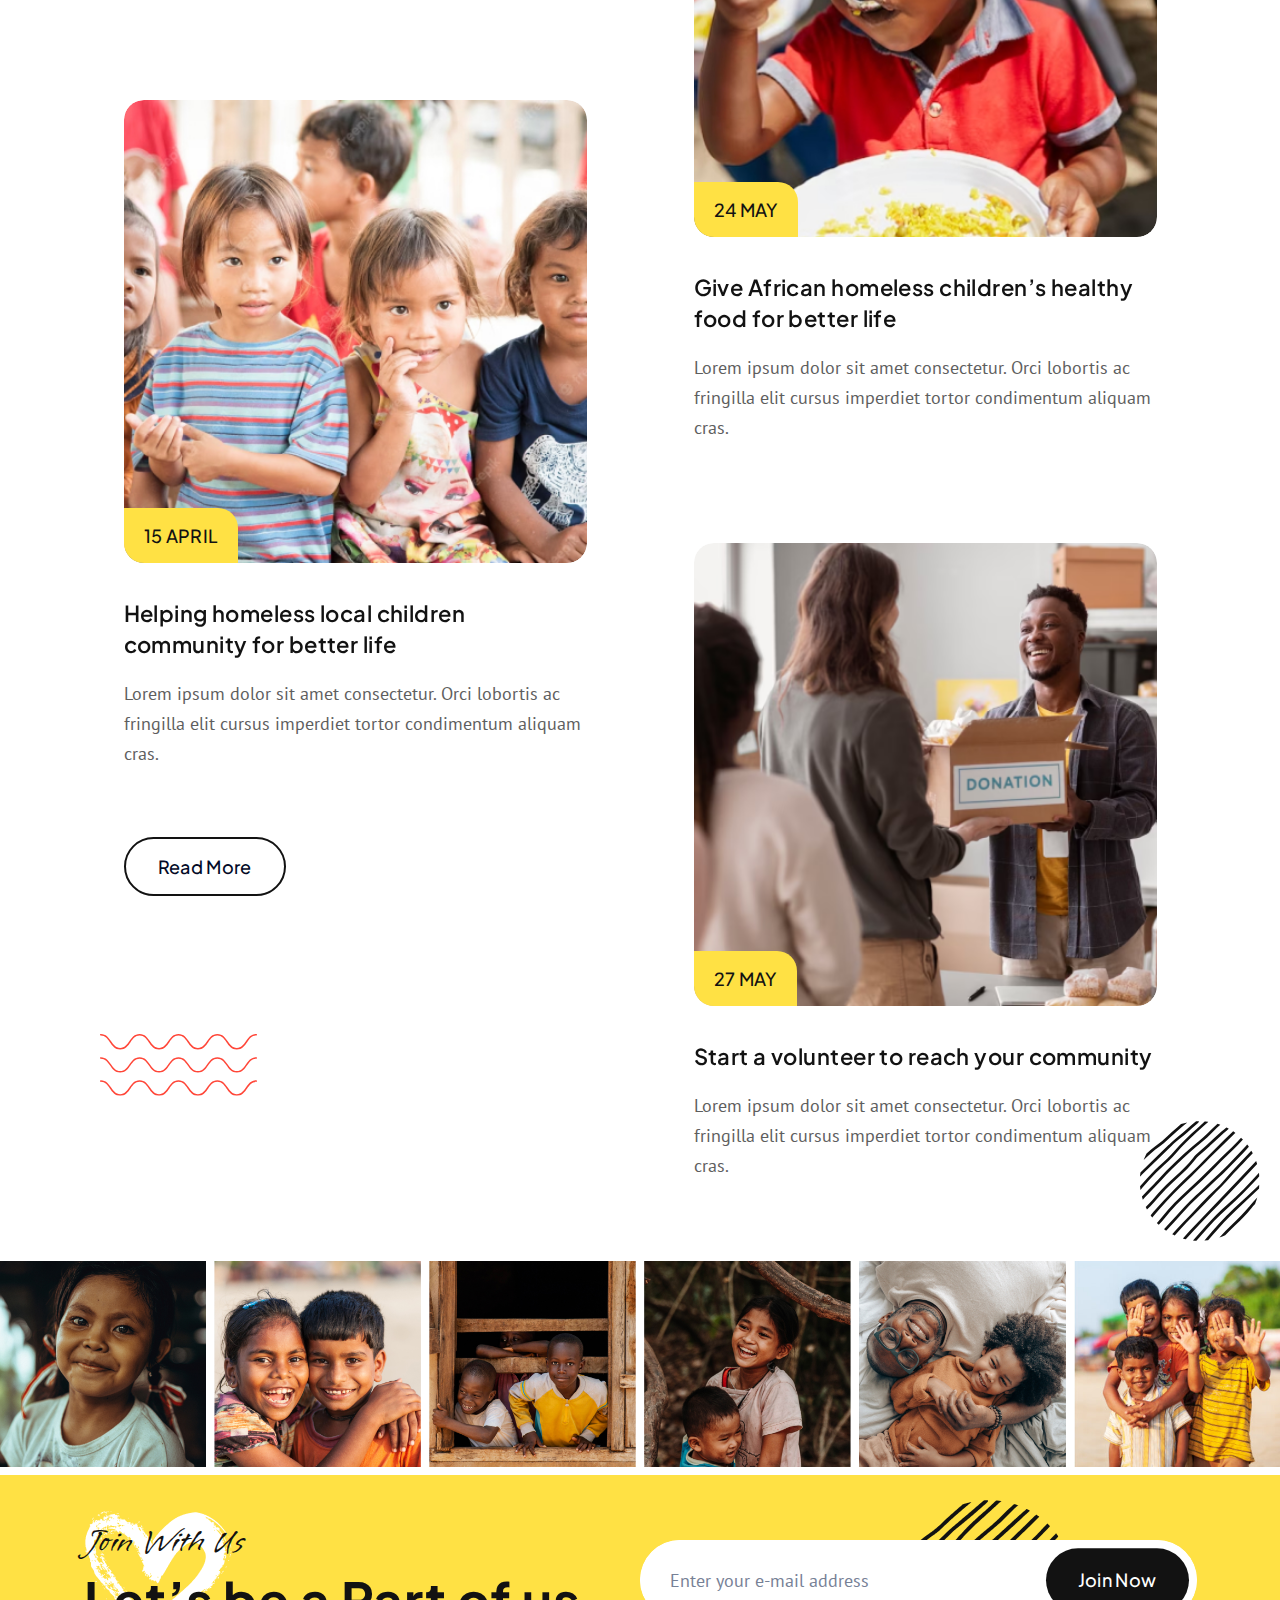
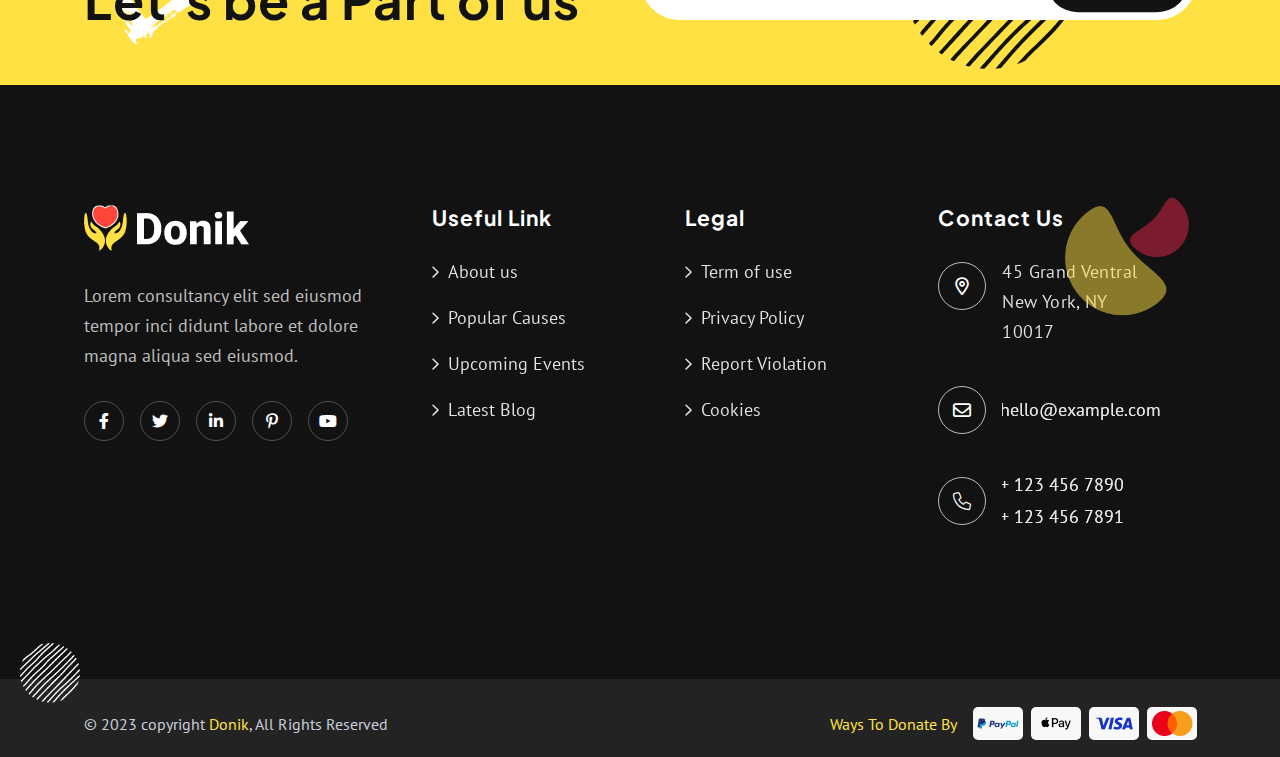
==== commit fcde9e63: "fix: preloader off" ====
--- a/index.html
+++ b/index.html
@@ -40,11 +40,11 @@
 </head>
 <body>
     <!-- Preloader Start !-->
-    <div id="preloader">
+    <!-- <div id="preloader">
         <div id="preloader-status">
             <img src="images/preloader.svg" alt="Preloader">
         </div>
-    </div>
+    </div> -->
     <!-- Preloader End !-->
 
     <!-- Header Start !-->
